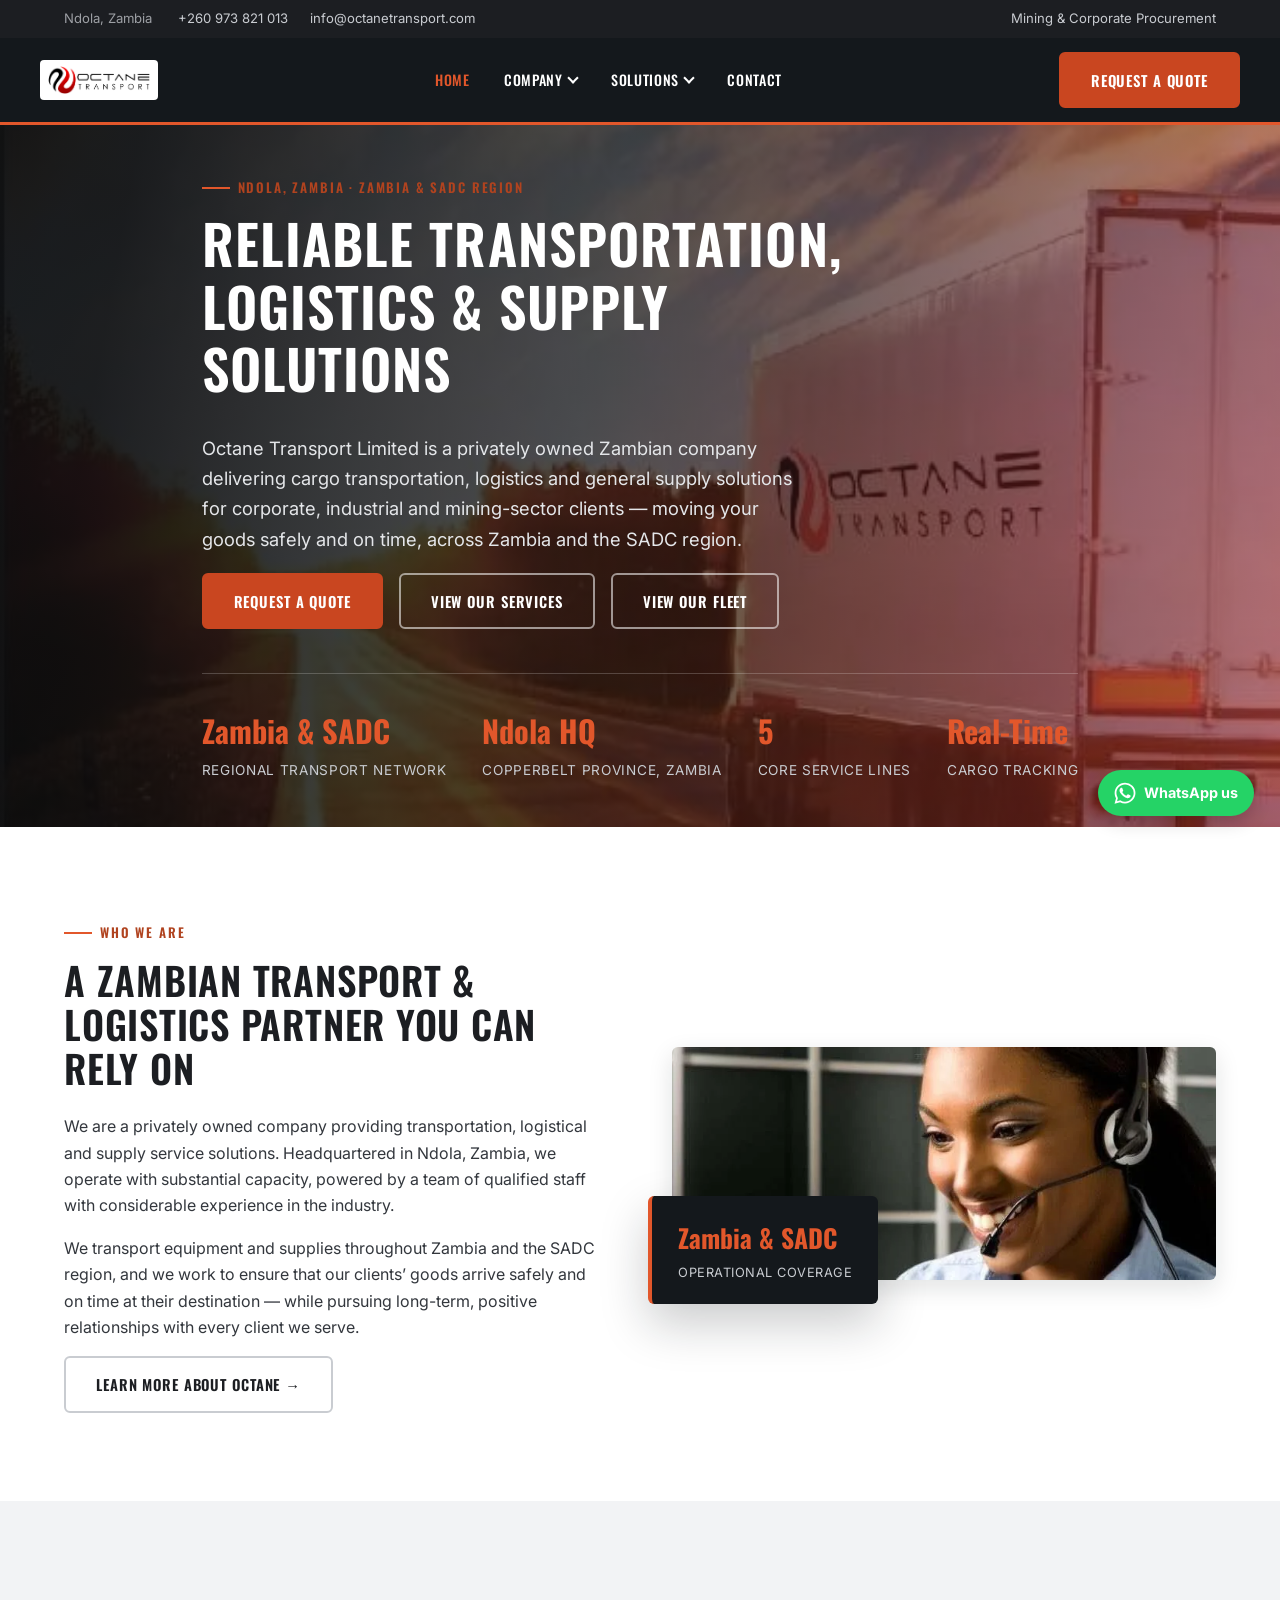
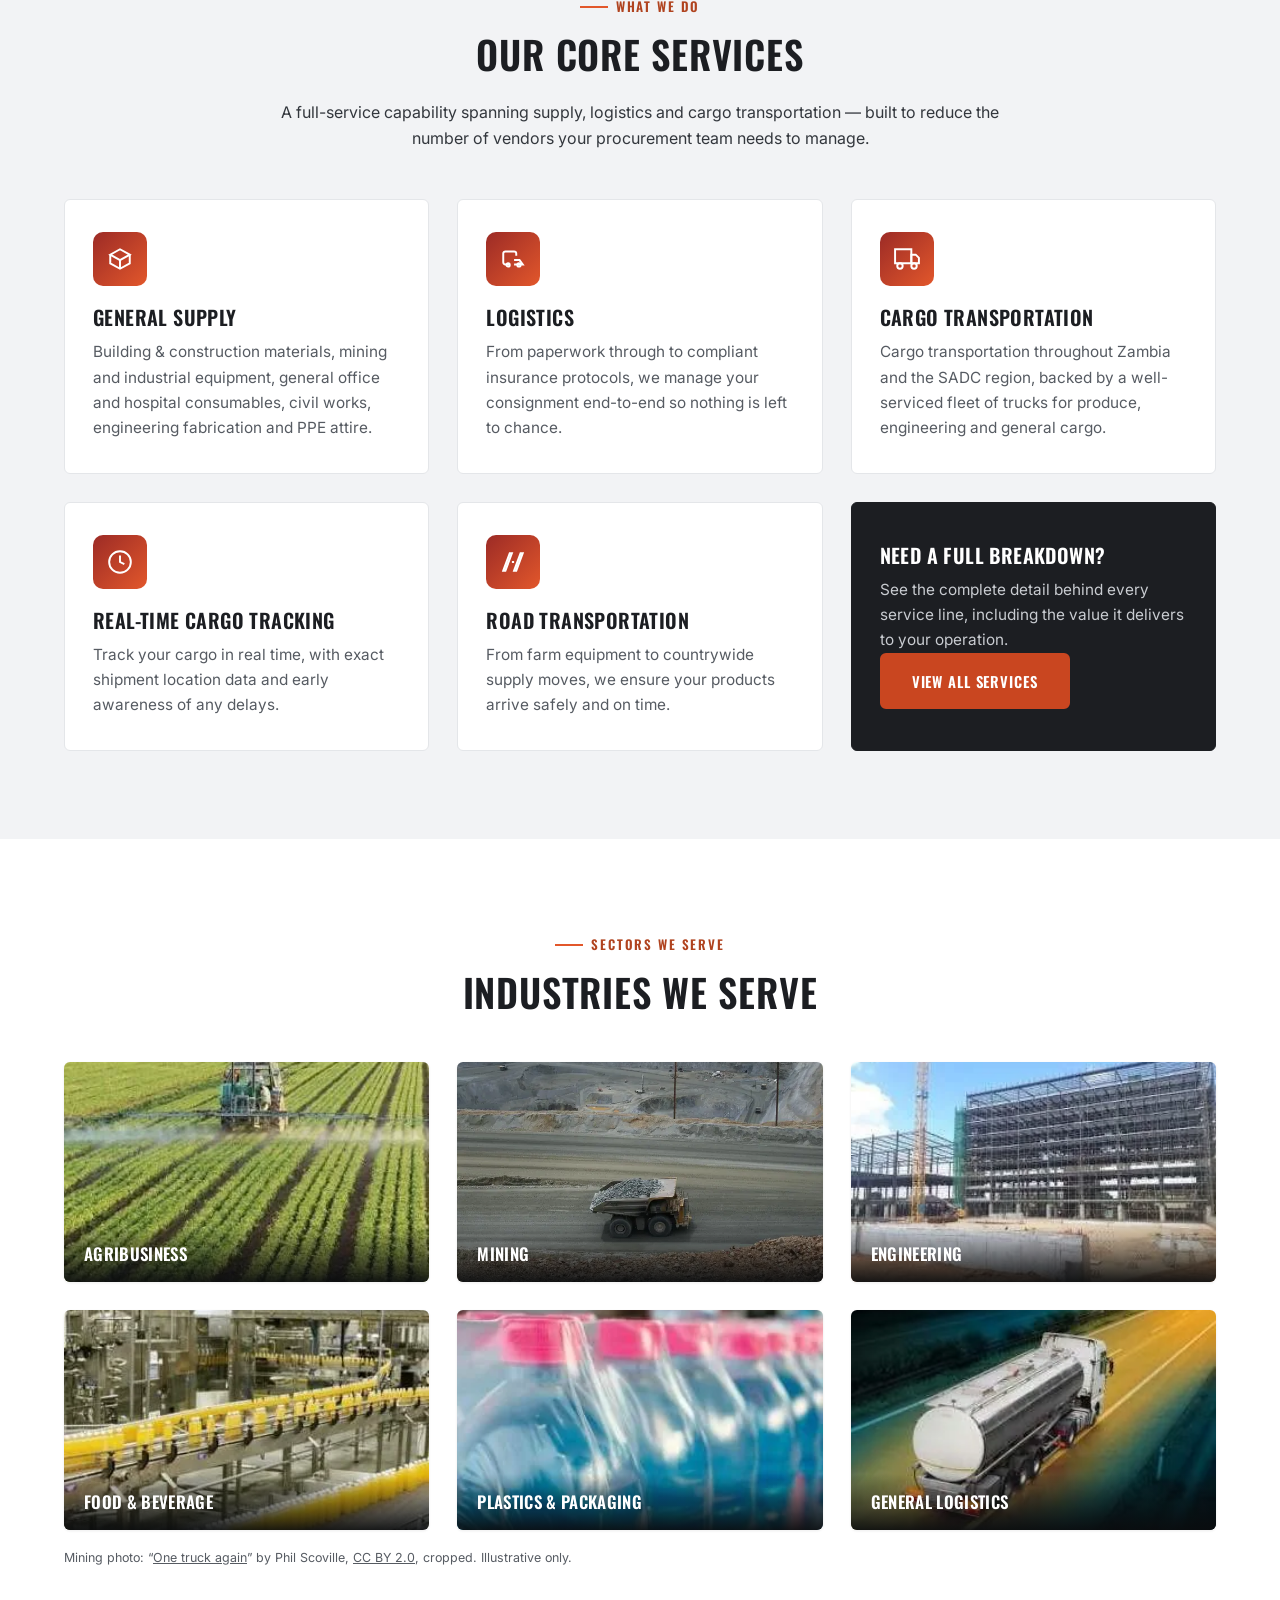
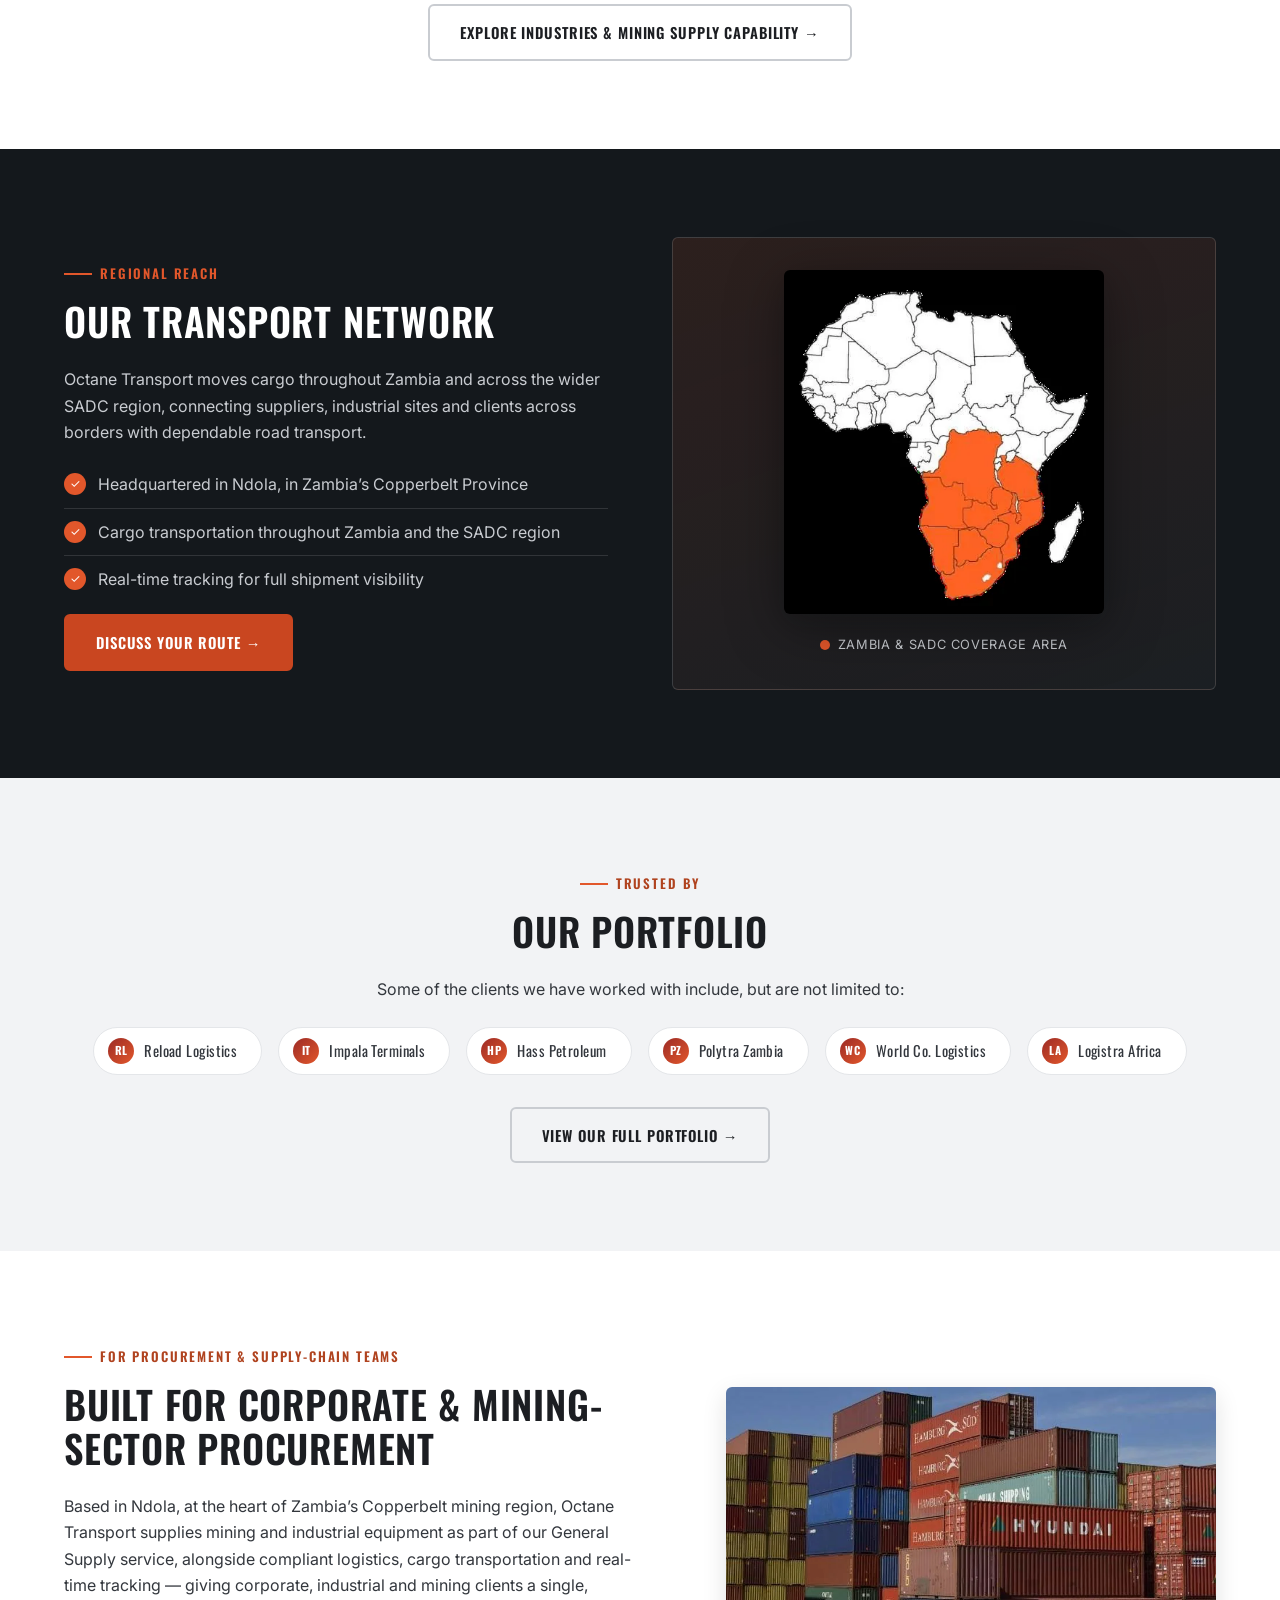
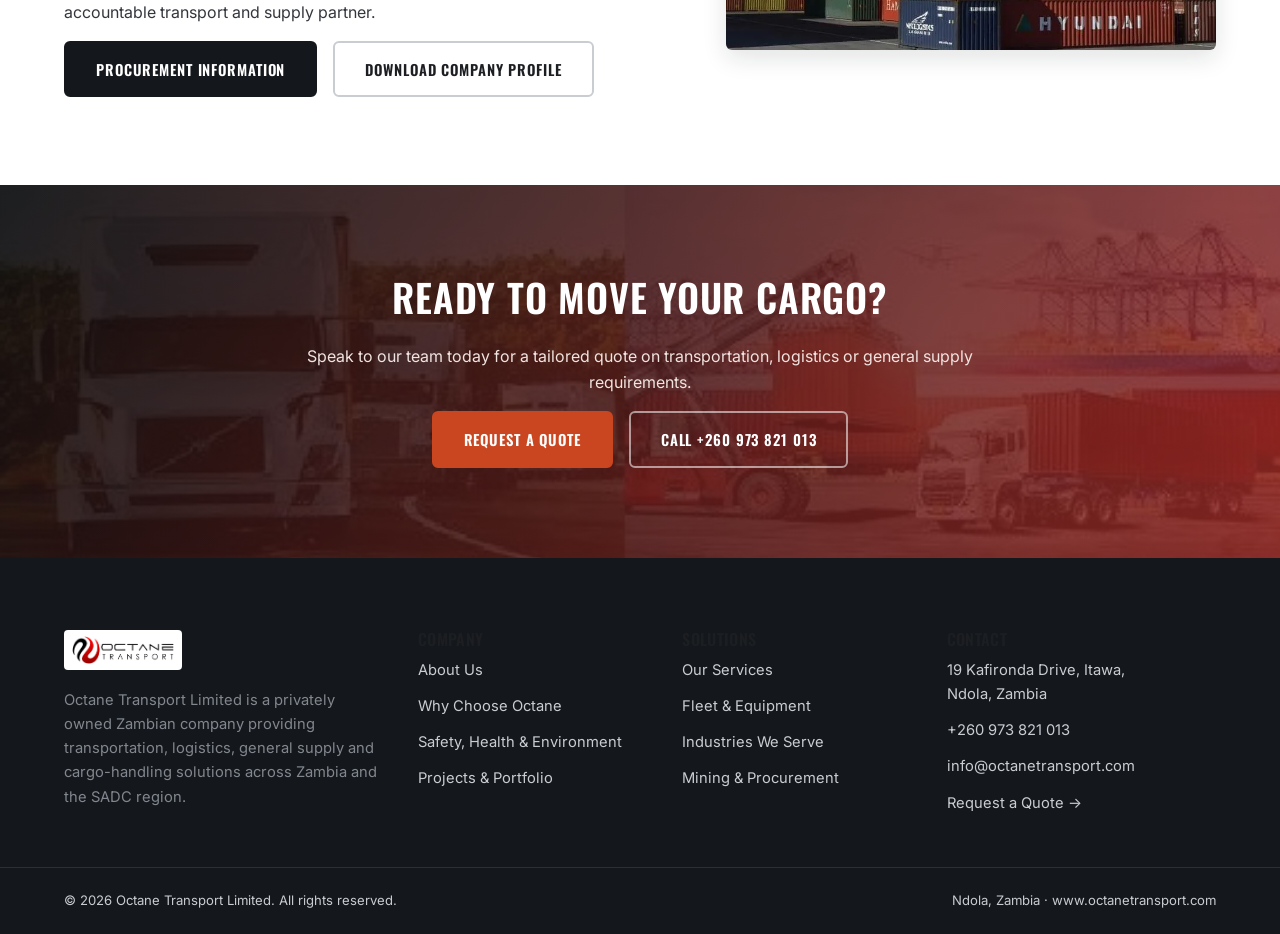
==== index.html @ 1d51f042 "Add chat widget and Cloudflare Worker for Octane chatbot Floating chat launcher (bottom-left) and pa" ====
<!doctype html>
<html lang="en">
<head>
<meta charset="UTF-8">
<meta name="viewport" content="width=device-width, initial-scale=1.0">
<title>Octane Transport Zambia | Transport, Logistics &amp; Supply Company</title>
<meta name="description" content="Octane Transport Limited is a privately owned transport, logistics and general supply company headquartered in Ndola, Zambia, serving corporate, industrial and mining-sector clients across Zambia and the SADC region.">
<link rel="canonical" href="https://www.octanetransport.com/">
<script>if(/\.html$/.test(location.pathname))history.replaceState(null,'',location.pathname.replace(/(index)?\.html$/,'')+location.search+location.hash);</script>
<link rel="preload" as="image" href="assets/img/hero-truck-sunset.webp">
<meta property="og:title" content="Octane Transport Zambia | Transport, Logistics &amp; Supply Company">
<meta property="og:description" content="Privately owned Zambian transport, logistics and general supply company headquartered in Ndola, serving corporate, industrial and mining-sector clients across Zambia and the SADC region.">
<meta property="og:image" content="https://www.octanetransport.com/assets/img/hero-truck-sunset.webp">
<meta property="og:url" content="https://www.octanetransport.com/">
<meta property="og:type" content="website">
<meta name="twitter:card" content="summary_large_image">
<meta name="twitter:title" content="Octane Transport Zambia | Transport, Logistics &amp; Supply Company">
<meta name="twitter:description" content="Privately owned Zambian transport, logistics and general supply company headquartered in Ndola, serving corporate, industrial and mining-sector clients across Zambia and the SADC region.">
<meta name="twitter:image" content="https://www.octanetransport.com/assets/img/hero-truck-sunset.webp">
<link rel="icon" type="image/png" href="assets/img/logo.png">
<link rel="apple-touch-icon" href="assets/img/logo.png">
<meta name="theme-color" content="#14181c">
<link rel="preconnect" href="https://fonts.googleapis.com">
<link rel="preconnect" href="https://fonts.gstatic.com" crossorigin>
<link href="https://fonts.googleapis.com/css2?family=Oswald:wght@500;600;700&family=Inter:wght@400;500;600;700&display=swap" rel="stylesheet">
<link rel="stylesheet" href="assets/css/style.css">
<script type="application/ld+json">
{
  "@context": "https://schema.org",
  "@type": "LocalBusiness",
  "@id": "https://www.octanetransport.com/#business",
  "name": "Octane Transport Limited",
  "legalName": "Octane Transport Limited",
  "alternateName": [
    "Octane Transport",
    "Octane Transport Zambia"
  ],
  "url": "https://www.octanetransport.com/",
  "logo": "https://www.octanetransport.com/assets/img/logo.png",
  "image": "https://www.octanetransport.com/assets/img/logo.png",
  "email": "info@octanetransport.com",
  "telephone": "+260973821013",
  "address": {
    "@type": "PostalAddress",
    "streetAddress": "19 Kafironda Drive, Itawa",
    "addressLocality": "Ndola",
    "addressRegion": "Copperbelt Province",
    "addressCountry": "ZM"
  },
  "geo": {
    "@type": "GeoCoordinates",
    "latitude": -12.982864,
    "longitude": 28.661271
  },
  "areaServed": ["Zambia", "SADC region"],
  "description": "Privately owned Zambian company providing transportation, logistics, cargo handling and general supply solutions across Zambia and the SADC region."
}
</script>
</head>
<body>
<a href="#main-content" class="skip-link">Skip to main content</a>

<header class="site-header">
  <div class="topbar">
    <div class="container">
      <div class="topbar-links">
        <span>Ndola, Zambia</span>
        <a href="tel:+260973821013">+260 973 821 013</a>
        <a href="mailto:info@octanetransport.com">info@octanetransport.com</a>
      </div>
      <div class="topbar-links">
        <a href="/procurement">Mining &amp; Corporate Procurement</a>
      </div>
    </div>
  </div>
  <div class="container navbar">
    <a href="/" class="brand"><img src="assets/img/logo.png" alt="Octane Transport Limited logo" width="900" height="246"></a>
    <nav>
      <ul class="nav-main">
        <li><a href="/">Home</a></li>
        <li>
          <button type="button" aria-expanded="false">Company <span class="caret"></span></button>
          <div class="dropdown">
            <a href="/about">About Us</a>
            <a href="/why-choose-us">Why Choose Octane</a>
            <a href="/hse">Safety, Health &amp; Environment</a>
            <a href="/projects">Projects &amp; Portfolio</a>
          </div>
        </li>
        <li>
          <button type="button" aria-expanded="false">Solutions <span class="caret"></span></button>
          <div class="dropdown">
            <a href="/services">Our Services</a>
            <a href="/fleet">Fleet &amp; Equipment</a>
            <a href="/industries">Industries We Serve</a>
            <a href="/procurement">Mining &amp; Corporate Procurement</a>
          </div>
        </li>
        <li><a href="/contact">Contact</a></li>
        <li class="nav-cta-mobile"><a href="/contact" class="btn btn-primary btn-block">Request a Quote</a></li>
      </ul>
    </nav>
    <div class="nav-cta">
      <a href="/contact" class="btn btn-primary">Request a Quote</a>
      <button class="nav-toggle" aria-label="Toggle menu" aria-expanded="false"><span></span><span></span><span></span></button>
    </div>
  </div>
</header>
<div class="nav-overlay"></div>

<main id="main-content">

  <section class="hero" style="background-image:url('assets/img/hero-truck-sunset.webp')">
    <div class="container">
      <div class="hero-content">
        <div class="eyebrow">Ndola, Zambia &middot; Zambia &amp; SADC Region</div>
        <h1>Reliable Transportation, Logistics &amp; Supply Solutions</h1>
        <p class="lead">Octane Transport Limited is a privately owned Zambian company delivering cargo transportation, logistics and general supply solutions for corporate, industrial and mining-sector clients &mdash; moving your goods safely and on time, across Zambia and the SADC region.</p>
        <div class="btn-row">
          <a href="/contact" class="btn btn-primary">Request a Quote</a>
          <a href="/services" class="btn btn-outline">View Our Services</a>
          <a href="/fleet" class="btn btn-outline">View Our Fleet</a>
        </div>
      </div>
      <div class="hero-stats">
        <div class="stat"><b>Zambia &amp; SADC</b><span>Regional Transport Network</span></div>
        <div class="stat"><b>Ndola HQ</b><span>Copperbelt Province, Zambia</span></div>
        <div class="stat"><b>5</b><span>Core Service Lines</span></div>
        <div class="stat"><b>Real-Time</b><span>Cargo Tracking</span></div>
      </div>
    </div>
  </section>

  <section class="section">
    <div class="container split">
      <div>
        <div class="eyebrow">Who We Are</div>
        <h2>A Zambian Transport &amp; Logistics Partner You Can Rely On</h2>
        <p>We are a privately owned company providing transportation, logistical and supply service solutions. Headquartered in Ndola, Zambia, we operate with substantial capacity, powered by a team of qualified staff with considerable experience in the industry.</p>
        <p>We transport equipment and supplies throughout Zambia and the SADC region, and we work to ensure that our clients&rsquo; goods arrive safely and on time at their destination &mdash; while pursuing long-term, positive relationships with every client we serve.</p>
        <a href="/about" class="btn btn-ghost">Learn More About Octane &rarr;</a>
      </div>
      <div class="split-media">
        <img src="assets/img/customer-service-wide.webp" alt="Octane Transport client service representative" width="700" height="300" loading="lazy">
        <div class="badge-float"><b>Zambia &amp; SADC</b><span>Operational Coverage</span></div>
      </div>
    </div>
  </section>

  <section class="section section-alt">
    <div class="container">
      <div class="section-head center">
        <div class="eyebrow">What We Do</div>
        <h2>Our Core Services</h2>
        <p>A full-service capability spanning supply, logistics and cargo transportation &mdash; built to reduce the number of vendors your procurement team needs to manage.</p>
      </div>
      <div class="grid grid-3">
        <div class="card">
          <div class="icon"><svg viewBox="0 0 24 24"><path d="M21 8l-9-5-9 5 9 5 9-5z"/><path d="M3 8v8l9 5 9-5V8"/><path d="M12 13v8"/></svg></div>
          <h3>General Supply</h3>
          <p>Building &amp; construction materials, mining and industrial equipment, general office and hospital consumables, civil works, engineering fabrication and PPE attire.</p>
        </div>
        <div class="card">
          <div class="icon"><svg viewBox="0 0 24 24"><path d="M9 17H5a2 2 0 01-2-2V7a2 2 0 012-2h8a2 2 0 012 2v2"/><path d="M13 17h8l-3-4h-5"/><circle cx="7.5" cy="17.5" r="1.5"/><circle cx="17.5" cy="17.5" r="1.5"/></svg></div>
          <h3>Logistics</h3>
          <p>From paperwork through to compliant insurance protocols, we manage your consignment end-to-end so nothing is left to chance.</p>
        </div>
        <div class="card">
          <div class="icon"><svg viewBox="0 0 24 24"><path d="M1 3h15v13H1z"/><path d="M16 8h4l3 3v5h-7V8z"/><circle cx="5.5" cy="18.5" r="2.5"/><circle cx="18.5" cy="18.5" r="2.5"/></svg></div>
          <h3>Cargo Transportation</h3>
          <p>Cargo transportation throughout Zambia and the SADC region, backed by a well-serviced fleet of trucks for produce, engineering and general cargo.</p>
        </div>
        <div class="card">
          <div class="icon"><svg viewBox="0 0 24 24"><circle cx="12" cy="12" r="10"/><path d="M12 6v6l4 2"/></svg></div>
          <h3>Real-Time Cargo Tracking</h3>
          <p>Track your cargo in real time, with exact shipment location data and early awareness of any delays.</p>
        </div>
        <div class="card">
          <div class="icon"><svg viewBox="0 0 24 24"><path d="M3 20l6-16h2l-6 16H3z"/><path d="M13 20l6-16h2l-6 16h-2z"/><path d="M11 12h2"/></svg></div>
          <h3>Road Transportation</h3>
          <p>From farm equipment to countrywide supply moves, we ensure your products arrive safely and on time.</p>
        </div>
        <div class="card" style="display:flex;flex-direction:column;justify-content:center;background:var(--ink);border-color:var(--ink);">
          <h3 style="color:#fff;">Need a Full Breakdown?</h3>
          <p style="color:var(--gray-300);">See the complete detail behind every service line, including the value it delivers to your operation.</p>
          <a href="/services" class="btn btn-primary" style="align-self:flex-start;">View All Services</a>
        </div>
      </div>
    </div>
  </section>

  <section class="section">
    <div class="container">
      <div class="section-head center">
        <div class="eyebrow">Sectors We Serve</div>
        <h2>Industries We Serve</h2>
      </div>
      <div class="grid grid-3">
        <div class="img-card"><img src="assets/img/industry-agribusiness.webp" alt="Agribusiness" width="326" height="233" loading="lazy"><div class="cap"><h3>Agribusiness</h3></div></div>
        <div class="img-card"><img src="assets/img/industry-mining.webp" alt="Open-pit mine with mining equipment and a haul truck" width="652" height="466" loading="lazy"><div class="cap"><h3>Mining</h3></div></div>
        <div class="img-card"><img src="assets/img/industry-engineering.webp" alt="Engineering" width="311" height="233" loading="lazy"><div class="cap"><h3>Engineering</h3></div></div>
        <div class="img-card"><img src="assets/img/industry-food-beverage.webp" alt="Food &amp; Beverage" width="327" height="233" loading="lazy"><div class="cap"><h3>Food &amp; Beverage</h3></div></div>
        <div class="img-card"><img src="assets/img/industry-plastics.webp" alt="Plastics &amp; Packaging" width="320" height="233" loading="lazy"><div class="cap"><h3>Plastics &amp; Packaging</h3></div></div>
        <div class="img-card"><img src="assets/img/industry-logistics.webp" alt="General Logistics" width="319" height="237" loading="lazy"><div class="cap"><h3>General Logistics</h3></div></div>
      </div>
      <p class="photo-credit">Mining photo: &ldquo;<a href="https://www.flickr.com/photos/97803271@N00/3622997168" rel="noopener" target="_blank">One truck again</a>&rdquo; by Phil Scoville, <a href="https://creativecommons.org/licenses/by/2.0/" rel="noopener license" target="_blank">CC BY 2.0</a>, cropped. Illustrative only.</p>
      <div class="text-center" style="margin-top:36px;">
        <a href="/industries" class="btn btn-ghost">Explore Industries &amp; Mining Supply Capability &rarr;</a>
      </div>
    </div>
  </section>

  <section class="section section-dark">
    <div class="container split">
      <div>
        <div class="eyebrow">Regional Reach</div>
        <h2>Our Transport Network</h2>
        <p>Octane Transport moves cargo throughout Zambia and across the wider SADC region, connecting suppliers, industrial sites and clients across borders with dependable road transport.</p>
        <ul class="check-list">
          <li><span class="tick">&#10003;</span>Headquartered in Ndola, in Zambia&rsquo;s Copperbelt Province</li>
          <li><span class="tick">&#10003;</span>Cargo transportation throughout Zambia and the SADC region</li>
          <li><span class="tick">&#10003;</span>Real-time tracking for full shipment visibility</li>
        </ul>
        <a href="/contact" class="btn btn-primary" style="margin-top:12px;">Discuss Your Route &rarr;</a>
      </div>
      <div class="map-panel">
        <img src="assets/img/transport-network-map.webp" alt="Octane Transport network coverage across Zambia and the SADC region" width="441" height="475" loading="lazy">
        <div class="map-legend"><span class="dot"></span>Zambia &amp; SADC coverage area</div>
      </div>
    </div>
  </section>

  <section class="section section-alt">
    <div class="container text-center">
      <div class="eyebrow">Trusted By</div>
      <h2>Our Portfolio</h2>
      <p class="max-w">Some of the clients we have worked with include, but are not limited to:</p>
      <div class="client-strip" style="justify-content:center;margin-top:24px;">
        <span class="client-chip" data-mark="RL">Reload Logistics</span>
        <span class="client-chip" data-mark="IT">Impala Terminals</span>
        <span class="client-chip" data-mark="HP">Hass Petroleum</span>
        <span class="client-chip" data-mark="PZ">Polytra Zambia</span>
        <span class="client-chip" data-mark="WC">World Co. Logistics</span>
        <span class="client-chip" data-mark="LA">Logistra Africa</span>
      </div>
      <div style="margin-top:32px;">
        <a href="/projects" class="btn btn-ghost">View Our Full Portfolio &rarr;</a>
      </div>
    </div>
  </section>

  <section class="section">
    <div class="container">
      <div class="split" style="grid-template-columns:1.1fr .9fr;">
        <div>
          <div class="eyebrow">For Procurement &amp; Supply-Chain Teams</div>
          <h2>Built for Corporate &amp; Mining-Sector Procurement</h2>
          <p>Based in Ndola, at the heart of Zambia&rsquo;s Copperbelt mining region, Octane Transport supplies mining and industrial equipment as part of our General Supply service, alongside compliant logistics, cargo transportation and real-time tracking &mdash; giving corporate, industrial and mining clients a single, accountable transport and supply partner.</p>
          <div class="btn-row">
            <a href="/procurement" class="btn btn-dark">Procurement Information</a>
            <a href="company_profile_updated.pdf" class="btn btn-ghost" target="_blank" rel="noopener">Download Company Profile</a>
          </div>
        </div>
        <div>
          <img src="assets/img/port-containers.webp" alt="Cargo and container handling" style="border-radius:6px;box-shadow:var(--shadow-md);" width="841" height="452" loading="lazy">
        </div>
      </div>
    </div>
  </section>

  <section class="cta-banner" style="background-image:url('assets/img/ops-collage.webp')">
    <div class="container">
      <h2>Ready to Move Your Cargo?</h2>
      <p class="max-w" style="color:#f1e4e0;">Speak to our team today for a tailored quote on transportation, logistics or general supply requirements.</p>
      <div class="btn-row" style="justify-content:center;">
        <a href="/contact" class="btn btn-primary">Request a Quote</a>
        <a href="tel:+260973821013" class="btn btn-outline">Call +260 973 821 013</a>
      </div>
    </div>
  </section>

</main>

<footer class="site-footer">
  <div class="footer-top">
    <div class="container footer-grid">
      <div class="footer-brand">
        <img src="assets/img/logo.png" alt="Octane Transport Limited" width="900" height="246" loading="lazy">
        <p>Octane Transport Limited is a privately owned Zambian company providing transportation, logistics, general supply and cargo-handling solutions across Zambia and the SADC region.</p>
      </div>
      <div>
        <h4>Company</h4>
        <ul>
          <li><a href="/about">About Us</a></li>
          <li><a href="/why-choose-us">Why Choose Octane</a></li>
          <li><a href="/hse">Safety, Health &amp; Environment</a></li>
          <li><a href="/projects">Projects &amp; Portfolio</a></li>
        </ul>
      </div>
      <div>
        <h4>Solutions</h4>
        <ul>
          <li><a href="/services">Our Services</a></li>
          <li><a href="/fleet">Fleet &amp; Equipment</a></li>
          <li><a href="/industries">Industries We Serve</a></li>
          <li><a href="/procurement">Mining &amp; Procurement</a></li>
        </ul>
      </div>
      <div>
        <h4>Contact</h4>
        <ul>
          <li>19 Kafironda Drive, Itawa,<br>Ndola, Zambia</li>
          <li><a href="tel:+260973821013">+260 973 821 013</a></li>
          <li><a href="mailto:info@octanetransport.com">info@octanetransport.com</a></li>
          <li><a href="/contact">Request a Quote &rarr;</a></li>
        </ul>
      </div>
    </div>
  </div>
  <div class="footer-bottom">
    <div class="container">
      <span>&copy; <span id="year"></span> Octane Transport Limited. All rights reserved.</span>
      <span>Ndola, Zambia &middot; www.octanetransport.com</span>
    </div>
  </div>
</footer>
<button class="back-to-top" aria-label="Back to top">&uarr;</button>
<script src="assets/js/main.js"></script>
<script src="assets/js/chat-widget.js" defer></script>
</body>
</html>
---- assets/css/style.css ----
/* ===== Octane Transport Limited — Design System ===== */

:root{
  --dark:#14181c;
  --dark-2:#1d2229;
  --dark-3:#262c34;
  --red:#9c2b26;
  --red-dark:#7a201c;
  --orange:#e2572b;
  --orange-dark:#c94620;
  --orange-darker:#a53a1a;
  --orange-text:#b0431f;
  --ink:#1c1e22;
  --gray-800:#33373d;
  --gray-600:#565b62;
  --gray-500:#82878f;
  --gray-300:#c9ccd1;
  --gray-200:#e4e6e9;
  --gray-100:#f2f3f5;
  --off-white:#f8f8f7;
  --white:#ffffff;
  --radius:6px;
  --shadow-sm:0 1px 3px rgba(20,24,28,.08);
  --shadow-md:0 8px 24px rgba(20,24,28,.12);
  --shadow-lg:0 20px 48px rgba(20,24,28,.22);
  --container:1200px;
  --font-head:'Oswald', 'Arial Narrow', sans-serif;
  --font-body:'Inter', -apple-system, BlinkMacSystemFont, 'Segoe UI', Roboto, sans-serif;
}

*,*::before,*::after{box-sizing:border-box;}
html{scroll-behavior:smooth;}
a:focus-visible,button:focus-visible,input:focus-visible,select:focus-visible,textarea:focus-visible{
  outline:3px solid var(--orange);outline-offset:2px;
}
.site-header a:focus-visible,.site-header button:focus-visible{outline-offset:-3px;}

.skip-link{
  position:absolute;left:-9999px;top:0;z-index:2000;
  background:var(--orange);color:#fff;padding:12px 20px;
  font-family:var(--font-head);text-transform:uppercase;letter-spacing:.05em;font-size:.85rem;
  border-radius:0 0 var(--radius) 0;
}
.skip-link:focus{left:0;}
body{
  margin:0;
  font-family:var(--font-body);
  color:var(--gray-800);
  background:var(--white);
  line-height:1.65;
  font-size:16px;
  -webkit-font-smoothing:antialiased;
}
img{max-width:100%;height:auto;display:block;}
a{color:inherit;text-decoration:none;}
ul{list-style:none;margin:0;padding:0;}
h1,h2,h3,h4{
  font-family:var(--font-head);
  color:var(--ink);
  text-transform:uppercase;
  letter-spacing:.02em;
  line-height:1.15;
  margin:0 0 .6em;
  font-weight:600;
}
h1{font-size:clamp(2rem,5vw,3.4rem);}
h2{font-size:clamp(1.6rem,3.6vw,2.4rem);}
h3{font-size:1.25rem;}
p{margin:0 0 1em;}
.container{max-width:var(--container);margin:0 auto;padding:0 24px;}
.section{padding:88px 0;}
.section-sm{padding:56px 0;}
.section-alt{background:var(--gray-100);}
.section-dark{background:var(--dark);color:var(--gray-300);}
.section-dark h2,.section-dark h3{color:var(--white);}
.section-dark .eyebrow{color:var(--orange);}
.text-center{text-align:center;}
.max-w{max-width:720px;margin-left:auto;margin-right:auto;}

.eyebrow{
  display:inline-flex;align-items:center;gap:8px;
  font-family:var(--font-head);
  color:var(--orange-text);
  text-transform:uppercase;
  letter-spacing:.14em;
  font-size:.82rem;
  font-weight:600;
  margin-bottom:14px;
}
.eyebrow::before{content:"";width:28px;height:2px;background:var(--orange);display:inline-block;}

.section-head{max-width:760px;margin:0 0 48px;}
.section-head.center{margin-left:auto;margin-right:auto;text-align:center;}

/* Buttons */
.btn{
  display:inline-flex;align-items:center;justify-content:center;gap:8px;
  padding:14px 30px;
  border-radius:var(--radius);
  font-family:var(--font-head);
  text-transform:uppercase;
  letter-spacing:.06em;
  font-size:.92rem;
  font-weight:600;
  border:2px solid transparent;
  cursor:pointer;
  transition:all .2s ease;
  white-space:nowrap;
}
.btn-primary{background:var(--orange-dark);border-color:var(--orange-dark);color:var(--white);}
.btn-primary:hover{background:var(--orange-darker);border-color:var(--orange-darker);}
.btn-outline{background:transparent;border-color:rgba(255,255,255,.55);color:var(--white);}
.btn-outline:hover{background:rgba(255,255,255,.12);border-color:var(--white);}
.btn-dark{background:var(--dark);border-color:var(--dark);color:var(--white);}
.btn-dark:hover{background:var(--ink);}
.btn-ghost{background:transparent;border-color:var(--gray-300);color:var(--ink);}
.btn-ghost:hover{border-color:var(--orange);color:var(--orange);}
.btn-block{width:100%;}
.btn-row{display:flex;flex-wrap:wrap;gap:16px;}

@media(max-width:640px){
  .btn{
    white-space:normal;
    max-width:100%;
  }
}

/* ===== Header ===== */
.site-header{
  position:sticky;top:0;z-index:1000;
  background:var(--dark);
  border-bottom:3px solid var(--orange);
}
.topbar{
  background:var(--ink);
  color:var(--gray-300);
  font-size:.82rem;
}
.topbar .container{
  display:flex;justify-content:space-between;align-items:center;
  padding-top:8px;padding-bottom:8px;
  gap:16px;flex-wrap:wrap;
}
.topbar a{color:var(--gray-300);}
.topbar a:hover{color:var(--orange);}
.topbar-links{display:flex;gap:22px;flex-wrap:wrap;}
.topbar-links span{opacity:.75;margin-right:4px;}

.navbar{
  display:flex;align-items:center;justify-content:space-between;
  padding:14px 0;
}
.brand{display:flex;align-items:center;gap:10px;}
.brand img{height:40px;width:auto;background:#fff;padding:6px 8px;border-radius:4px;}
.nav-main{display:flex;align-items:center;gap:2px;}
.nav-main>li{position:relative;}
.nav-main>li>a,.nav-main>li>button{
  display:flex;align-items:center;gap:6px;
  color:var(--white);
  font-family:var(--font-head);
  text-transform:uppercase;
  font-size:.88rem;
  letter-spacing:.05em;
  padding:12px 16px;
  background:none;border:none;cursor:pointer;
  font-weight:500;
}
.nav-main>li>a:hover,.nav-main>li>button:hover,.nav-main>li.active>a{color:var(--orange);}
.caret{width:8px;height:8px;border-right:2px solid currentColor;border-bottom:2px solid currentColor;transform:rotate(45deg);margin-top:-3px;}
.dropdown{
  position:absolute;top:100%;left:0;
  background:var(--white);
  min-width:250px;
  box-shadow:var(--shadow-lg);
  border-radius:0 0 var(--radius) var(--radius);
  border-top:3px solid var(--orange);
  opacity:0;visibility:hidden;transform:translateY(6px);
  transition:all .15s ease;
  padding:8px 0;
}
.nav-main>li:hover>.dropdown,.nav-main>li.open>.dropdown,.nav-main>li:focus-within>.dropdown{opacity:1;visibility:visible;transform:translateY(0);}
.dropdown a{
  display:block;padding:11px 20px;color:var(--ink);font-size:.94rem;
  border-left:3px solid transparent;
}
.dropdown a:hover{background:var(--gray-100);border-left-color:var(--orange);color:var(--orange-dark);}
.nav-cta{display:flex;align-items:center;gap:14px;}
.nav-toggle{display:none;background:none;border:none;cursor:pointer;padding:8px;}
.nav-toggle span{display:block;width:26px;height:2px;background:#fff;margin:6px 0;transition:.2s;}
.nav-cta-mobile{display:none;}

@media(max-width:980px){
  .topbar-links span:first-child{display:none;}
  .nav-cta .btn{display:none;}
  .nav-toggle{display:block;}
  .nav-main{
    position:fixed;top:0;right:-100%;height:100vh;width:min(340px,86vw);
    background:var(--ink);flex-direction:column;align-items:stretch;
    padding:90px 0 30px;gap:0;overflow-y:auto;
    transition:right .28s ease;
    box-shadow:var(--shadow-lg);
  }
  .nav-main.open{right:0;}
  .nav-main>li{width:100%;}
  .nav-main>li>a,.nav-main>li>button{width:100%;padding:16px 28px;justify-content:space-between;border-bottom:1px solid rgba(255,255,255,.08);}
  .dropdown{
    position:static;box-shadow:none;border-top:none;background:var(--dark-2);
    opacity:1;visibility:visible;transform:none;display:none;padding:0;border-radius:0;
  }
  .nav-main>li.open .dropdown{display:block;}
  .dropdown a{color:var(--gray-300);padding:14px 40px;}
  .dropdown a:hover{background:var(--dark-3);color:var(--orange);}
  .nav-overlay{
    position:fixed;inset:0;background:rgba(10,12,14,.6);
    opacity:0;visibility:hidden;transition:.2s;z-index:998;
  }
  .nav-overlay.open{opacity:1;visibility:visible;}
  .nav-cta-mobile{display:block;padding:20px 28px 0;}
}

/* ===== Hero ===== */
.hero{
  position:relative;color:var(--white);
  display:flex;align-items:center;
  min-height:78vh;
  background-size:cover;background-position:center;
  overflow:hidden;
}
.hero::before{
  content:"";position:absolute;inset:0;
  background:linear-gradient(100deg,rgba(10,12,14,.92) 10%,rgba(10,12,14,.72) 45%,rgba(156,43,38,.55) 100%);
}
.hero .container{position:relative;z-index:2;}
.hero h1,.hero h2{color:var(--white);}
.hero-content{max-width:720px;}
.hero p.lead{font-size:1.15rem;color:var(--gray-200);max-width:600px;}
.hero-stats{display:flex;gap:36px;flex-wrap:wrap;margin-top:44px;padding-top:32px;border-top:1px solid rgba(255,255,255,.2);}
.hero-stats .stat b{display:block;font-family:var(--font-head);font-size:1.9rem;color:var(--orange);}
.hero-stats .stat span{font-size:.85rem;color:var(--gray-300);text-transform:uppercase;letter-spacing:.05em;}

.page-hero{
  position:relative;color:var(--white);
  padding:150px 0 70px;
  background-size:cover;background-position:center;
}
.page-hero::before{content:"";position:absolute;inset:0;background:linear-gradient(120deg,rgba(10,12,14,.93),rgba(20,24,28,.8));}
.page-hero .container{position:relative;z-index:2;}
.page-hero h1,.page-hero h2{color:var(--white);}
.breadcrumb{font-size:.85rem;color:var(--gray-300);text-transform:uppercase;letter-spacing:.06em;margin-bottom:16px;}
.breadcrumb a:hover{color:var(--orange);}
.page-hero p.lead{max-width:640px;color:var(--gray-200);font-size:1.05rem;}

/* ===== Cards / Grids ===== */
.grid{display:grid;gap:28px;}
.grid-2{grid-template-columns:repeat(2,1fr);}
.grid-3{grid-template-columns:repeat(3,1fr);}
.grid-4{grid-template-columns:repeat(4,1fr);}
.grid-5{grid-template-columns:repeat(5,1fr);}
@media(max-width:980px){.grid-3,.grid-4,.grid-5{grid-template-columns:repeat(2,1fr);}}
@media(max-width:640px){.grid-2,.grid-3,.grid-4,.grid-5{grid-template-columns:1fr;}}

.card{
  background:var(--white);
  border:1px solid var(--gray-200);
  border-radius:var(--radius);
  padding:32px 28px;
  transition:transform .2s ease, box-shadow .2s ease, border-color .2s ease;
}
.card:hover{transform:translateY(-4px);box-shadow:var(--shadow-md);border-color:transparent;}
.card .icon{
  width:54px;height:54px;border-radius:10px;
  background:linear-gradient(135deg,var(--red),var(--orange));
  display:flex;align-items:center;justify-content:center;
  margin-bottom:20px;color:#fff;flex-shrink:0;
}
.card .icon svg{width:26px;height:26px;stroke:#fff;fill:none;stroke-width:1.8;}
.card h3{margin-bottom:10px;}
.card h2{margin-bottom:10px;font-size:1.25rem;}
.card p{color:var(--gray-600);margin-bottom:0;font-size:.96rem;}
.card .num{
  font-family:var(--font-head);font-size:2.2rem;color:var(--gray-200);
  -webkit-text-stroke:1.5px var(--orange);color:transparent;
  display:block;margin-bottom:6px;
}

.img-card{border-radius:var(--radius);overflow:hidden;position:relative;box-shadow:var(--shadow-sm);}
.img-card img{width:100%;height:220px;object-fit:cover;transition:transform .35s ease;}
.img-card:hover img{transform:scale(1.06);}
.img-card .cap{
  position:absolute;left:0;right:0;bottom:0;padding:18px 20px;
  background:linear-gradient(0deg,rgba(10,12,14,.92),transparent);
  color:#fff;
}
.img-card .cap h3{color:#fff;margin:0;font-size:1.05rem;}
.photo-credit{margin:18px 0 0;font-size:.78rem;color:var(--gray-600);}
.photo-credit a{color:inherit;text-decoration:underline;}

/* Feature list w/ check */
.check-list li{
  display:flex;gap:12px;align-items:flex-start;
  padding:10px 0;
  border-bottom:1px solid var(--gray-200);
}
.check-list li:last-child{border-bottom:none;}
.check-list .tick{
  flex-shrink:0;width:22px;height:22px;border-radius:50%;
  background:var(--orange);color:#fff;
  display:flex;align-items:center;justify-content:center;
  font-size:.75rem;margin-top:2px;
}
.section-dark .check-list li{border-bottom-color:rgba(255,255,255,.12);}

/* Two column split */
.split{display:grid;grid-template-columns:1fr 1fr;gap:64px;align-items:center;}
@media(max-width:900px){.split{grid-template-columns:1fr;gap:40px;}}
.split img{border-radius:var(--radius);box-shadow:var(--shadow-md);}
.split > *{min-width:0;}
.split-media{position:relative;}

/* fleet photo gallery */
.fleet-gallery{max-width:900px;margin:72px auto 0;}
.fleet-gallery h3{margin:0 0 24px;}
.fleet-grid{display:grid;grid-template-columns:1fr 1fr;gap:24px;}
.fleet-item{margin:0;}
.fleet-item img{width:100%;height:auto;border-radius:var(--radius);box-shadow:var(--shadow-sm);}
.fleet-item figcaption{margin-top:10px;font-size:.9rem;color:var(--gray-600);}
.fleet-item--wide{grid-column:1 / -1;}
.fleet-item--center{grid-column:1 / -1;justify-self:center;width:calc(50% - 12px);}
@media(max-width:640px){
  .fleet-gallery{margin-top:48px;}
  .fleet-grid{grid-template-columns:1fr;gap:28px;}
  .fleet-item--center{width:100%;}
}
.badge-float{
  position:absolute;bottom:-24px;left:-24px;
  background:var(--dark);color:#fff;padding:20px 26px;border-radius:var(--radius);
  box-shadow:var(--shadow-lg);border-left:4px solid var(--orange);
}
.badge-float b{display:block;font-family:var(--font-head);font-size:1.6rem;color:var(--orange);}
.badge-float span{font-size:.8rem;color:var(--gray-300);text-transform:uppercase;letter-spacing:.04em;}
@media(max-width:640px){.badge-float{left:0;bottom:-18px;padding:14px 18px;}}

.map-panel{
  background:linear-gradient(160deg,rgba(226,87,43,.12),rgba(255,255,255,.03));
  border:1px solid rgba(255,255,255,.14);
  border-radius:var(--radius);
  padding:32px;text-align:center;
}
.map-panel img{max-width:320px;margin:0 auto;filter:drop-shadow(0 12px 28px rgba(0,0,0,.35));}
.map-legend{
  display:inline-flex;align-items:center;gap:8px;margin-top:20px;
  font-size:.8rem;letter-spacing:.05em;text-transform:uppercase;color:var(--gray-300);
}
.map-legend .dot{width:10px;height:10px;border-radius:50%;background:var(--orange);flex-shrink:0;}

/* Stat strip */
.stat-strip{background:var(--ink);color:#fff;padding:52px 0;}
.stat-strip .grid{text-align:center;}
.stat-strip .stat b{display:block;font-family:var(--font-head);font-size:2.4rem;color:var(--orange);margin-bottom:6px;}
.stat-strip .stat span{font-size:.85rem;text-transform:uppercase;letter-spacing:.06em;color:var(--gray-300);}

/* Banner CTA */
.cta-banner{
  position:relative;color:#fff;padding:90px 0;text-align:center;
  background-size:cover;background-position:center;
}
.cta-banner::before{content:"";position:absolute;inset:0;background:linear-gradient(120deg,rgba(10,12,14,.92),rgba(156,43,38,.82));}
.cta-banner .container{position:relative;z-index:2;}
.cta-banner h2{color:#fff;}

/* Timeline / process */
.process-grid{display:grid;grid-template-columns:repeat(4,1fr);gap:24px;counter-reset:step;}
@media(max-width:900px){.process-grid{grid-template-columns:repeat(2,1fr);}}
@media(max-width:560px){.process-grid{grid-template-columns:1fr;}}
.process-step{position:relative;padding:28px 22px;background:#fff;border:1px solid var(--gray-200);border-radius:var(--radius);}
.process-step::before{
  counter-increment:step;content:counter(step,decimal-leading-zero);
  font-family:var(--font-head);font-size:2.4rem;color:var(--gray-200);
  -webkit-text-stroke:1px var(--orange);
  display:block;margin-bottom:14px;
}

/* Tables */
.doc-table{width:100%;border-collapse:collapse;margin-top:8px;}
.doc-table th,.doc-table td{text-align:left;padding:14px 16px;border-bottom:1px solid var(--gray-200);font-size:.95rem;}
.doc-table th{font-family:var(--font-head);text-transform:uppercase;font-size:.78rem;letter-spacing:.05em;color:var(--gray-600);}

/* Notice / placeholder callouts */
.notice{
  background:#fff7ed;border:1px solid #fbd8b5;border-left:4px solid var(--orange);
  border-radius:var(--radius);padding:18px 22px;font-size:.92rem;color:var(--gray-800);
}
.notice b{color:var(--orange-dark);}
.notice-dark{background:rgba(226,87,43,.1);border-color:rgba(226,87,43,.3);color:var(--gray-200);}
.notice-dark b{color:var(--orange);}

/* Logos strip */
.client-strip{display:flex;flex-wrap:wrap;gap:16px;}
.client-chip{
  display:inline-flex;align-items:center;gap:10px;
  background:var(--white);border:1px solid var(--gray-200);border-radius:999px;
  padding:10px 24px 10px 14px;font-family:var(--font-head);font-size:.92rem;letter-spacing:.03em;
  color:var(--gray-800);transition:border-color .2s ease,box-shadow .2s ease;
}
.client-chip:hover{border-color:var(--orange);box-shadow:var(--shadow-sm);}
.client-chip::before{
  content:attr(data-mark);flex-shrink:0;
  width:26px;height:26px;border-radius:50%;
  background:linear-gradient(135deg,var(--red),var(--orange));color:#fff;
  display:flex;align-items:center;justify-content:center;
  font-size:.7rem;font-weight:700;
}

/* Tabs (fleet categories) */
.tab-nav{display:flex;flex-wrap:wrap;gap:10px;margin-bottom:36px;}
.tab-btn{
  padding:10px 20px;border-radius:999px;border:1px solid var(--gray-200);background:#fff;
  font-family:var(--font-head);font-size:.84rem;text-transform:uppercase;letter-spacing:.04em;
  cursor:pointer;color:var(--gray-600);
}
.tab-btn.active,.tab-btn:hover{background:var(--ink);border-color:var(--ink);color:#fff;}
.tab-panel{display:none;}
.tab-panel.active{display:block;}

/* Contact */
.contact-grid{display:grid;grid-template-columns:.9fr 1.1fr;gap:48px;}
@media(max-width:900px){.contact-grid{grid-template-columns:1fr;}}
.contact-card{
  background:var(--ink);color:#fff;border-radius:var(--radius);padding:40px;
}
.contact-card .item{display:flex;gap:16px;padding:20px 0;border-bottom:1px solid rgba(255,255,255,.12);}
.contact-card .item:last-child{border-bottom:none;}
.contact-card .item .ic{
  width:44px;height:44px;border-radius:8px;background:rgba(226,87,43,.18);color:var(--orange);
  display:flex;align-items:center;justify-content:center;flex-shrink:0;
}
.contact-card .item .ic svg{width:20px;height:20px;stroke:currentColor;fill:none;stroke-width:1.8;}
.contact-card .item h4{color:#fff;margin:0 0 4px;font-family:var(--font-body);font-weight:600;text-transform:none;letter-spacing:0;font-size:.95rem;}
.contact-card .item a,.contact-card .item p{color:var(--gray-300);margin:0;font-size:.94rem;}
.contact-card .item a:hover{color:var(--orange);}

.form-group{margin-bottom:20px;}
.form-group label{display:block;font-size:.85rem;font-weight:600;color:var(--ink);margin-bottom:6px;text-transform:uppercase;letter-spacing:.03em;}
.form-group input,.form-group select,.form-group textarea{
  width:100%;padding:13px 16px;border:1px solid var(--gray-200);border-radius:var(--radius);
  font-family:var(--font-body);font-size:.96rem;color:var(--ink);background:#fff;
}
.form-group input:focus,.form-group select:focus,.form-group textarea:focus{outline:none;border-color:var(--orange);}
.form-row{display:grid;grid-template-columns:1fr 1fr;gap:20px;}
@media(max-width:560px){.form-row{grid-template-columns:1fr;}}
#form-status{margin-top:16px;font-size:.92rem;display:none;padding:14px 18px;border-radius:var(--radius);}
#form-status.ok{display:block;background:#ecfdf3;color:#0a6b3d;border:1px solid #b7f0cf;}
#form-status.err{display:block;background:#fef2f2;color:#a3221b;border:1px solid #f8c9c6;}

/* Vendor & Compliance Documentation Request forms */
fieldset.form-group{border:0;padding:0;margin:0 0 20px;min-width:0;}
fieldset.form-group legend{
  display:block;width:100%;padding:0;font-size:.85rem;font-weight:600;color:var(--ink);
  margin-bottom:10px;text-transform:uppercase;letter-spacing:.03em;font-family:var(--font-body);
}
.field-hint{font-size:.82rem;color:var(--gray-600);margin:-4px 0 12px;text-transform:none;letter-spacing:0;font-weight:400;}
.checkbox-group{display:grid;grid-template-columns:1fr 1fr;gap:10px 20px;}
@media(max-width:560px){.checkbox-group{grid-template-columns:1fr;}}
.checkbox-item{display:flex;align-items:flex-start;gap:10px;font-size:.95rem;color:var(--gray-800);cursor:pointer;}
.checkbox-item input[type="checkbox"]{margin-top:3px;width:18px;height:18px;flex-shrink:0;accent-color:var(--orange);cursor:pointer;}
.consent-group{display:flex;align-items:flex-start;gap:10px;background:var(--gray-100);border-radius:var(--radius);padding:16px 18px;margin-bottom:20px;}
.consent-group input[type="checkbox"]{margin-top:3px;width:18px;height:18px;flex-shrink:0;accent-color:var(--orange);cursor:pointer;}
.consent-group label{font-size:.9rem;color:var(--gray-800);text-transform:none;font-weight:500;letter-spacing:0;cursor:pointer;}
.field-error{display:none;font-size:.85rem;color:#a3221b;margin:8px 0 0;text-transform:none;letter-spacing:0;font-weight:600;}
.field-error.show{display:block;}
.invalid-field{border-color:#e2352b !important;}
.vendor-doc-intro{max-width:820px;margin:0 auto 28px;}
.vendor-doc-intro p{color:var(--gray-600);}

.map-box{border-radius:var(--radius);overflow:hidden;box-shadow:var(--shadow-sm);border:1px solid var(--gray-200);}
.map-box iframe{width:100%;height:340px;border:0;display:block;}

/* Footer */
.site-footer{background:var(--dark);color:var(--gray-300);}
.footer-top{padding:72px 0 40px;}
.footer-grid{display:grid;grid-template-columns:1.4fr 1fr 1fr 1.2fr;gap:40px;}
@media(max-width:900px){.footer-grid{grid-template-columns:1fr 1fr;}}
@media(max-width:560px){.footer-grid{grid-template-columns:1fr;}}
.footer-grid h3{color:#fff;font-size:.92rem;letter-spacing:.06em;margin-bottom:22px;}
.footer-grid li{margin-bottom:12px;font-size:.92rem;}
.footer-grid a:hover{color:var(--orange);}
.footer-brand img{height:40px;width:auto;background:#fff;padding:6px 8px;border-radius:4px;margin-bottom:18px;}
.footer-brand p{font-size:.92rem;color:var(--gray-500);max-width:320px;}
.social-row{display:flex;gap:10px;margin-top:18px;}
.social-row a{
  width:36px;height:36px;border-radius:50%;border:1px solid rgba(255,255,255,.2);
  display:flex;align-items:center;justify-content:center;font-size:.8rem;
}
.social-row a:hover{background:var(--orange);border-color:var(--orange);color:#fff;}
.footer-bottom{border-top:1px solid rgba(255,255,255,.1);padding:22px 0;font-size:.82rem;}
.footer-bottom .container{display:flex;justify-content:space-between;flex-wrap:wrap;gap:10px;}
.footer-bottom a:hover{color:var(--orange);}

/* misc */
.divider{height:1px;background:var(--gray-200);margin:60px 0;}
.tag{display:inline-block;background:var(--gray-100);color:var(--gray-600);font-size:.78rem;text-transform:uppercase;letter-spacing:.05em;padding:5px 12px;border-radius:999px;margin:0 8px 8px 0;}
.back-to-top{
  position:fixed;bottom:26px;right:26px;z-index:900;
  width:46px;height:46px;border-radius:50%;background:var(--orange);color:#fff;
  display:flex;align-items:center;justify-content:center;box-shadow:var(--shadow-md);
  opacity:0;visibility:hidden;transform:translateY(10px);transition:.2s;border:none;cursor:pointer;
}
.back-to-top.show{opacity:1;visibility:visible;transform:none;}
.whatsapp-fab{
  position:fixed;bottom:26px;left:26px;z-index:900;
  display:flex;align-items:center;gap:10px;
  background:#1d2229;color:#fff;padding:12px 18px;border-radius:999px;
  box-shadow:var(--shadow-md);font-size:.85rem;font-weight:600;
}
.whatsapp-fab:hover{background:var(--orange);}
.wa-float{
  position:fixed;right:26px;bottom:84px;z-index:999;
  display:inline-flex;align-items:center;gap:8px;
  background:#25D366;color:#fff;font-weight:700;font-size:.9rem;line-height:1;
  padding:12px 16px;border-radius:999px;text-decoration:none;
  box-shadow:0 6px 18px rgba(0,0,0,.18);transition:transform .2s,box-shadow .2s;
}
.wa-float svg{width:22px;height:22px;fill:currentColor;flex-shrink:0;}
.wa-float:hover,.wa-float:focus-visible{color:#fff;transform:translateY(-3px);box-shadow:0 10px 24px rgba(0,0,0,.22);}
@media(max-width:600px){.wa-float span{display:none;}}
@media print{.wa-float{display:none !important;}}

.chat-launcher{
  position:fixed;left:26px;bottom:26px;z-index:999;
  width:52px;height:52px;border-radius:50%;background:var(--orange);color:#fff;
  display:flex;align-items:center;justify-content:center;border:none;cursor:pointer;
  box-shadow:0 6px 18px rgba(0,0,0,.18);transition:transform .2s,box-shadow .2s;
}
.chat-launcher svg{width:24px;height:24px;fill:currentColor;}
.chat-launcher:hover,.chat-launcher:focus-visible{background:var(--orange-dark);transform:translateY(-3px);box-shadow:0 10px 24px rgba(0,0,0,.22);}
.chat-panel{
  position:fixed;left:26px;bottom:90px;z-index:999;width:320px;max-width:calc(100vw - 40px);
  max-height:70vh;background:#fff;border-radius:var(--radius);box-shadow:var(--shadow-lg);
  display:none;flex-direction:column;overflow:hidden;
}
.chat-panel.open{display:flex;}
.chat-head{background:var(--dark);color:#fff;padding:12px 14px;display:flex;align-items:center;justify-content:space-between;font-weight:700;font-family:var(--font-head);text-transform:uppercase;letter-spacing:.03em;font-size:.9rem;}
.chat-close{background:none;border:none;color:#fff;font-size:1.3rem;line-height:1;cursor:pointer;padding:0 4px;}
.chat-log{flex:1;overflow-y:auto;padding:12px 14px;display:flex;flex-direction:column;gap:8px;max-height:320px;}
.chat-msg{padding:8px 11px;border-radius:12px;font-size:.88rem;line-height:1.4;max-width:88%;white-space:pre-wrap;}
.chat-msg.assistant{background:var(--gray-100);color:var(--ink);align-self:flex-start;}
.chat-msg.user{background:var(--orange);color:#fff;align-self:flex-end;}
.chat-note{font-size:.72rem;color:var(--gray-600);padding:0 14px 8px;margin:0;}
.chat-note a{color:var(--orange-text);}
.chat-form{display:flex;border-top:1px solid var(--gray-200);padding:8px;gap:8px;}
.chat-input{flex:1;border:1px solid var(--gray-200);border-radius:999px;padding:8px 14px;font-size:.88rem;font-family:var(--font-body);}
.chat-input:focus{outline:2px solid var(--orange);outline-offset:1px;}
.chat-send{background:var(--orange);color:#fff;border:none;border-radius:50%;width:36px;height:36px;flex-shrink:0;cursor:pointer;font-size:1rem;}
.chat-send:hover{background:var(--orange-dark);}
@media print{.chat-launcher,.chat-panel{display:none !important;}}
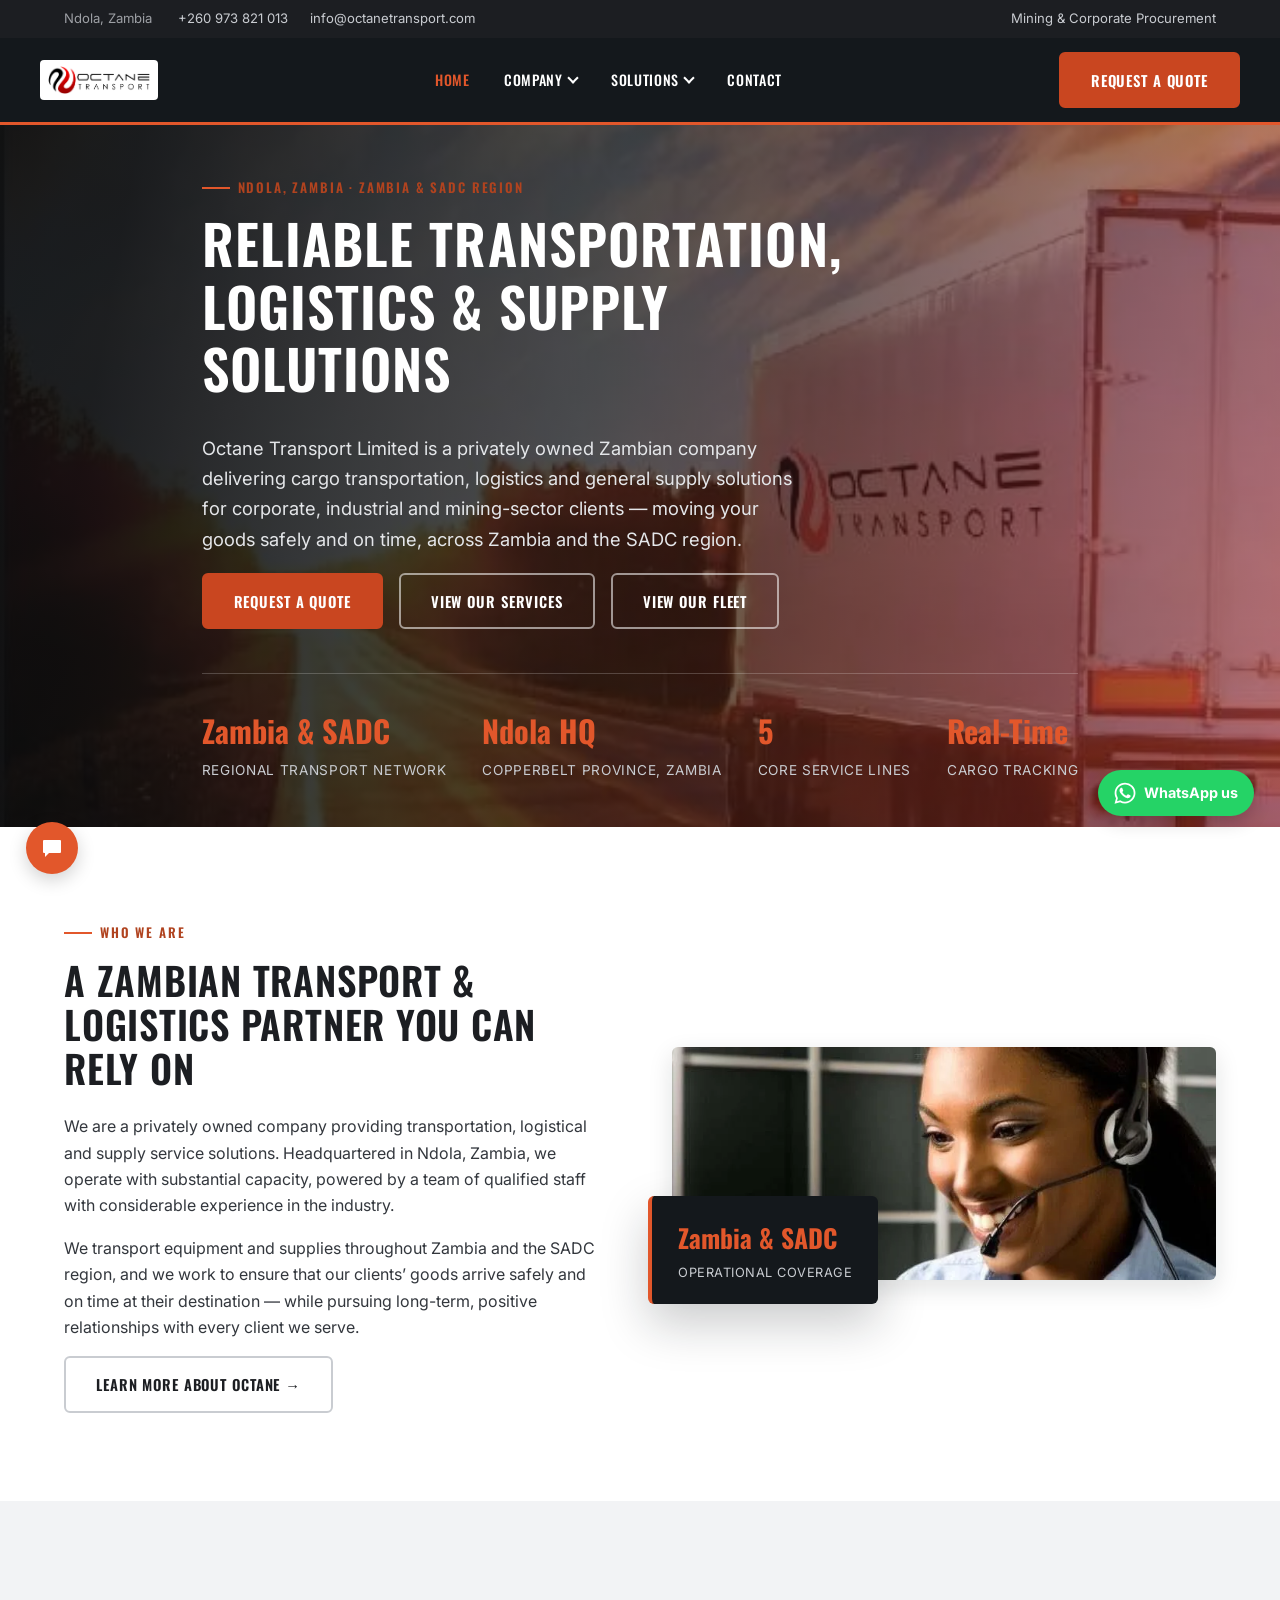
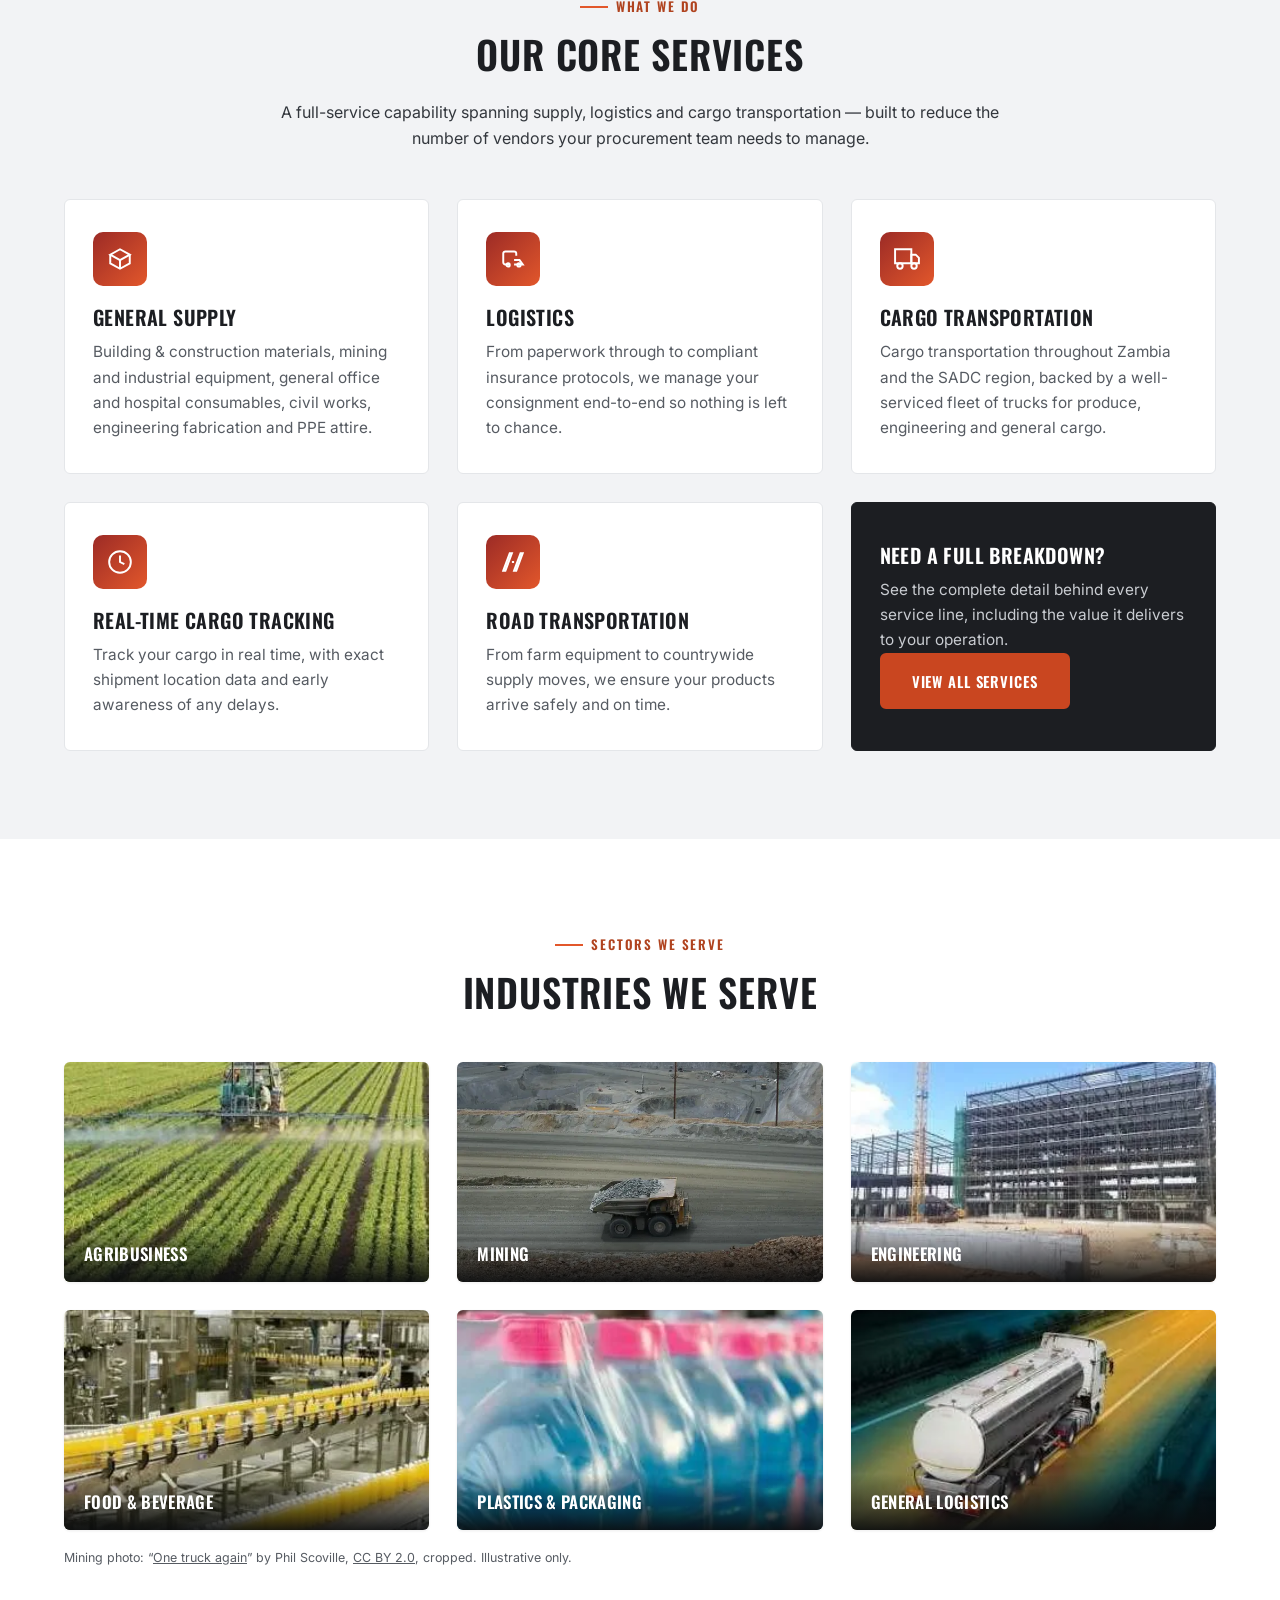
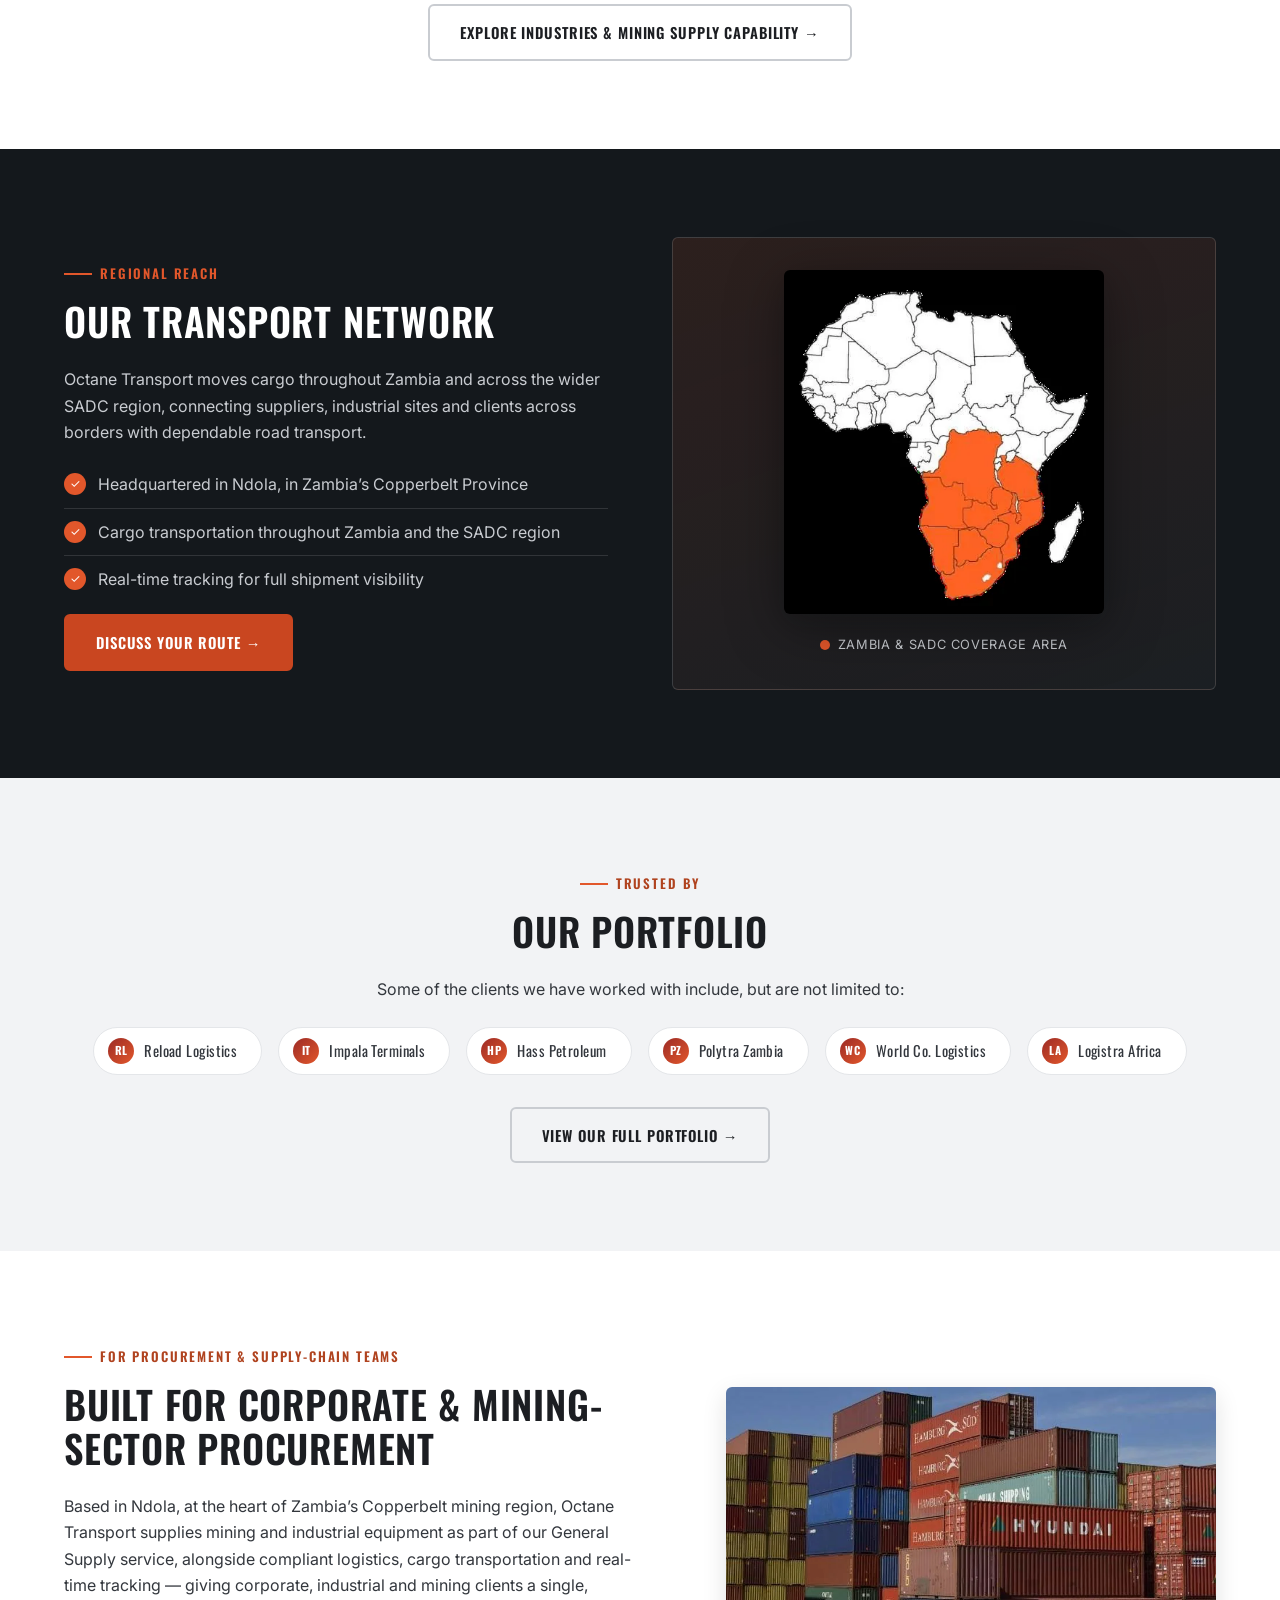
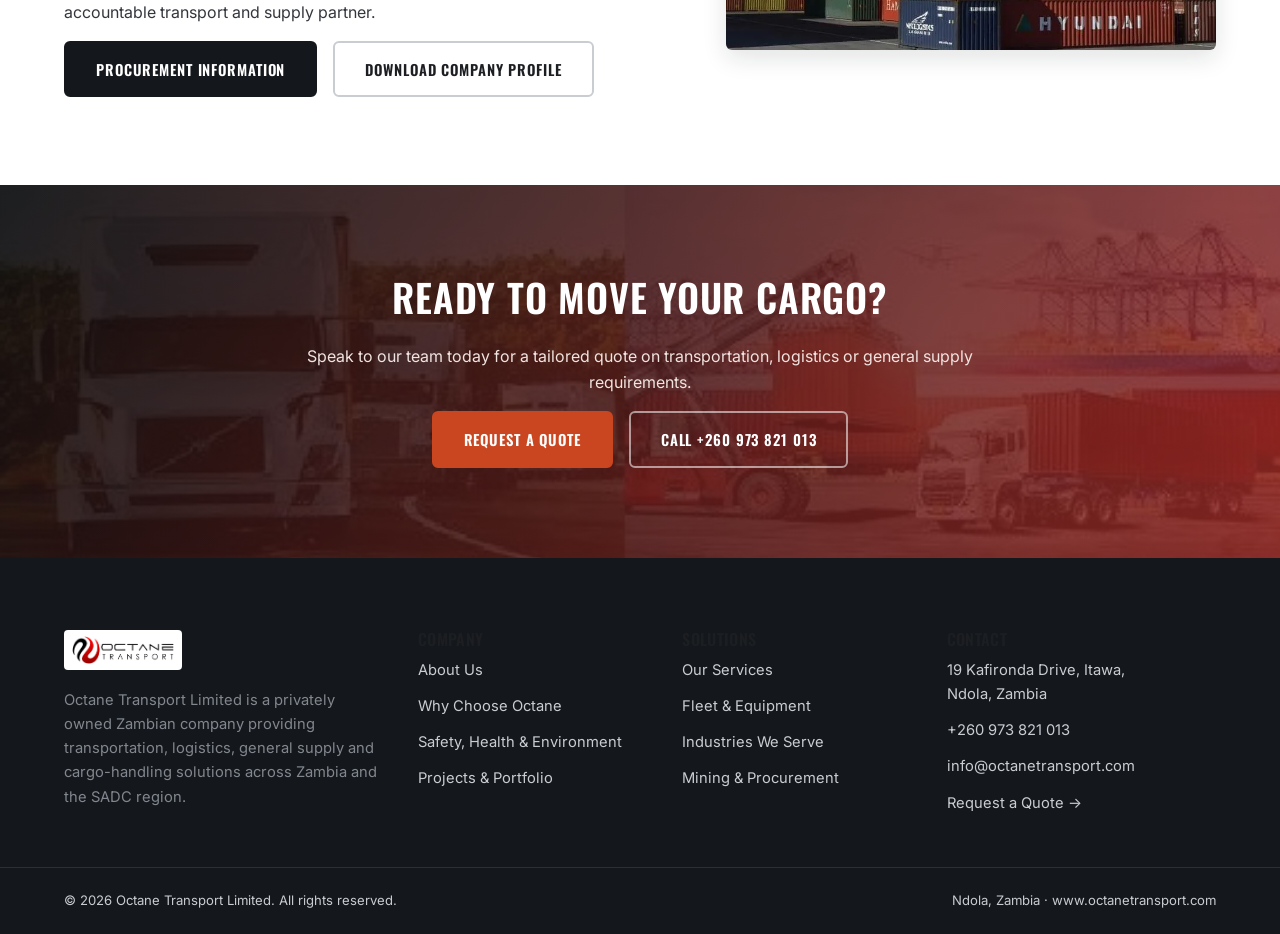
==== commit fa1515f2: "Fix phone overflow site-wide; tidy contact line and PDF links A sweep of all 11 pages at 320-1366px " ====
--- a/index.html
+++ b/index.html
@@ -258,7 +258,7 @@
           <p>Based in Ndola, at the heart of Zambia&rsquo;s Copperbelt mining region, Octane Transport supplies mining and industrial equipment as part of our General Supply service, alongside compliant logistics, cargo transportation and real-time tracking &mdash; giving corporate, industrial and mining clients a single, accountable transport and supply partner.</p>
           <div class="btn-row">
             <a href="/procurement" class="btn btn-dark">Procurement Information</a>
-            <a href="company_profile_updated.pdf" class="btn btn-ghost" target="_blank" rel="noopener">Download Company Profile</a>
+            <a href="/company_profile_updated.pdf" class="btn btn-ghost" target="_blank" rel="noopener">Download Company Profile</a>
           </div>
         </div>
         <div>
--- a/assets/css/style.css
+++ b/assets/css/style.css
@@ -233,6 +233,8 @@
 .hero .container{position:relative;z-index:2;}
 .hero h1,.hero h2{color:var(--white);}
 .hero-content{max-width:720px;}
+/* Smallest phones: keep "TRANSPORTATION," inside the screen */
+@media(max-width:359px){.hero h1{font-size:1.65rem;}}
 .hero p.lead{font-size:1.15rem;color:var(--gray-200);max-width:600px;}
 .hero-stats{display:flex;gap:36px;flex-wrap:wrap;margin-top:44px;padding-top:32px;border-top:1px solid rgba(255,255,255,.2);}
 .hero-stats .stat b{display:block;font-family:var(--font-head);font-size:1.9rem;color:var(--orange);}
@@ -346,7 +348,7 @@
   border-radius:var(--radius);
   padding:32px;text-align:center;
 }
-.map-panel img{max-width:320px;margin:0 auto;filter:drop-shadow(0 12px 28px rgba(0,0,0,.35));}
+.map-panel img{max-width:min(320px,100%);margin:0 auto;filter:drop-shadow(0 12px 28px rgba(0,0,0,.35));}
 .map-legend{
   display:inline-flex;align-items:center;gap:8px;margin-top:20px;
   font-size:.8rem;letter-spacing:.05em;text-transform:uppercase;color:var(--gray-300);
@@ -437,6 +439,9 @@
 .contact-card .item .ic svg{width:20px;height:20px;stroke:currentColor;fill:none;stroke-width:1.8;}
 .contact-card .item h4{color:#fff;margin:0 0 4px;font-family:var(--font-body);font-weight:600;text-transform:none;letter-spacing:0;font-size:.95rem;}
 .contact-card .item a,.contact-card .item p{color:var(--gray-300);margin:0;font-size:.94rem;}
+/* Long email addresses may wrap on phones instead of widening the page */
+.contact-card .item>div:not(.ic){min-width:0;}
+.contact-card .item a{overflow-wrap:anywhere;}
 .contact-card .item a:hover{color:var(--orange);}
 
 .form-group{margin-bottom:20px;}
@@ -518,10 +523,18 @@
   display:inline-flex;align-items:center;gap:8px;
   background:#25D366;color:#fff;font-weight:700;font-size:.9rem;line-height:1;
   padding:12px 16px;border-radius:999px;text-decoration:none;
-  box-shadow:0 6px 18px rgba(0,0,0,.18);transition:transform .2s,box-shadow .2s;
-}
+  box-shadow:0 6px 18px rgba(0,0,0,.18);transition:transform 160ms cubic-bezier(0.23,1,0.32,1);
+}
+/* Hover shadow on a layer whose opacity fades (same approach as .chat-launcher) */
+.wa-float::after{content:"";position:absolute;inset:0;border-radius:inherit;box-shadow:0 10px 24px rgba(0,0,0,.22);opacity:0;transition:opacity 160ms ease;pointer-events:none;}
 .wa-float svg{width:22px;height:22px;fill:currentColor;flex-shrink:0;}
-.wa-float:hover,.wa-float:focus-visible{color:#fff;transform:translateY(-3px);box-shadow:0 10px 24px rgba(0,0,0,.22);}
+.wa-float:hover,.wa-float:focus-visible{color:#fff;}
+/* Lift only for a real mouse: a tap on a phone would leave the button stuck raised */
+@media(hover:hover) and (pointer:fine){
+  .wa-float:hover{transform:translateY(-3px);}
+  .wa-float:hover::after{opacity:1;}
+}
+.wa-float:active{transform:scale(0.97);}
 @media(max-width:600px){.wa-float span{display:none;}}
 @media print{.wa-float{display:none !important;}}
 
@@ -529,18 +542,34 @@
   position:fixed;left:26px;bottom:26px;z-index:999;
   width:52px;height:52px;border-radius:50%;background:var(--orange);color:#fff;
   display:flex;align-items:center;justify-content:center;border:none;cursor:pointer;
-  box-shadow:0 6px 18px rgba(0,0,0,.18);transition:transform .2s,box-shadow .2s;
-}
+  box-shadow:0 6px 18px rgba(0,0,0,.18);
+  transition:transform 160ms cubic-bezier(0.23,1,0.32,1),background-color 160ms ease;
+}
+/* Hover shadow on a layer whose opacity fades, so the browser never repaints a moving box-shadow */
+.chat-launcher::after{content:"";position:absolute;inset:0;border-radius:50%;box-shadow:0 10px 24px rgba(0,0,0,.22);opacity:0;transition:opacity 160ms ease;pointer-events:none;}
 .chat-launcher svg{width:24px;height:24px;fill:currentColor;}
-.chat-launcher:hover,.chat-launcher:focus-visible{background:var(--orange-dark);transform:translateY(-3px);box-shadow:0 10px 24px rgba(0,0,0,.22);}
+.chat-launcher:hover,.chat-launcher:focus-visible{background:var(--orange-dark);}
+/* Lift only for a real mouse: a tap on a phone would leave the button stuck raised */
+@media(hover:hover) and (pointer:fine){
+  .chat-launcher:hover{transform:translateY(-3px);}
+  .chat-launcher:hover::after{opacity:1;}
+}
+/* Press feedback */
+.chat-launcher:active,.chat-send:active,.chat-chips button:active,.chat-quote button:active:not(:disabled){transform:scale(0.97);}
+.chat-send,.chat-chips button,.chat-quote button{transition:transform 160ms ease-out;}
+/* Panel grows out of the launcher's corner; closing is quicker than opening */
 .chat-panel{
   position:fixed;left:26px;bottom:90px;z-index:999;width:320px;max-width:calc(100vw - 40px);
   max-height:70vh;background:#fff;border-radius:var(--radius);box-shadow:var(--shadow-lg);
   display:none;flex-direction:column;overflow:hidden;
-}
-.chat-panel.open{display:flex;}
-.chat-head{background:var(--dark);color:#fff;padding:12px 14px;display:flex;align-items:center;justify-content:space-between;font-weight:700;font-family:var(--font-head);text-transform:uppercase;letter-spacing:.03em;font-size:.9rem;}
-.chat-close{background:none;border:none;color:#fff;font-size:1.3rem;line-height:1;cursor:pointer;padding:0 4px;}
+  opacity:0;transform:scale(0.96);transform-origin:bottom left;
+  transition:opacity 150ms ease-out,transform 150ms cubic-bezier(0.23,1,0.32,1),display 150ms allow-discrete;
+}
+.chat-panel.open{display:flex;opacity:1;transform:none;transition-duration:200ms;}
+@starting-style{.chat-panel.open{opacity:0;transform:scale(0.96);}}
+.chat-head{background:#fff;color:var(--dark);border-bottom:3px solid #d71920;padding:12px 14px;display:flex;align-items:center;justify-content:space-between;font-weight:700;font-family:var(--font-head);text-transform:uppercase;letter-spacing:.03em;font-size:.9rem;}
+.chat-logo{height:30px;width:auto;display:block;}
+.chat-close{background:none;border:none;color:var(--dark);font-size:1.3rem;line-height:1;cursor:pointer;padding:0 4px;}
 .chat-log{flex:1;overflow-y:auto;padding:12px 14px;display:flex;flex-direction:column;gap:8px;max-height:320px;}
 .chat-msg{padding:8px 11px;border-radius:12px;font-size:.88rem;line-height:1.4;max-width:88%;white-space:pre-wrap;}
 .chat-msg.assistant{background:var(--gray-100);color:var(--ink);align-self:flex-start;}
@@ -552,4 +581,39 @@
 .chat-input:focus{outline:2px solid var(--orange);outline-offset:1px;}
 .chat-send{background:var(--orange);color:#fff;border:none;border-radius:50%;width:36px;height:36px;flex-shrink:0;cursor:pointer;font-size:1rem;}
 .chat-send:hover{background:var(--orange-dark);}
+.chat-quote{display:flex;flex-direction:column;gap:6px;background:var(--gray-100);border-radius:12px;padding:10px;align-self:stretch;}
+.chat-quote-title{margin:0 0 2px;font-size:.82rem;font-weight:700;color:var(--ink);}
+.chat-quote input[type=text],.chat-quote input[type=tel]{border:1px solid var(--gray-200);border-radius:8px;padding:8px 10px;font-size:.88rem;font-family:var(--font-body);}
+.chat-quote button{background:var(--orange);color:#fff;border:none;border-radius:8px;padding:9px;font-weight:700;cursor:pointer;font-family:var(--font-body);}
+.chat-quote button:hover{background:var(--orange-dark);}
+.chat-quote button:disabled{opacity:.6;cursor:default;}
+
+.chat-chips{display:flex;flex-wrap:wrap;gap:6px;}
+.chat-chips button{background:#fff;border:1px solid var(--orange);color:var(--orange-text);border-radius:999px;padding:7px 12px;font-size:.82rem;font-weight:600;font-family:var(--font-body);cursor:pointer;}
+.chat-chips button:hover,.chat-chips button:focus-visible{background:var(--orange);color:#fff;}
+.chat-back{display:none;}
+@media(max-width:600px){
+  .chat-logo{height:32px;}
+  html.chat-open,html.chat-open body{overflow:hidden;}
+  .chat-panel{inset:0;width:100%;max-width:none;height:100vh;height:100dvh;max-height:none;border-radius:0;z-index:1001;padding-top:env(safe-area-inset-top,0px);
+    opacity:1;transform:translateY(100%);transition:transform 200ms cubic-bezier(0.32,0.72,0,1),display 200ms allow-discrete;}
+  .chat-panel.open{transform:none;transition-duration:300ms;}
+  @starting-style{.chat-panel.open{transform:translateY(100%);}}
+  .chat-head{padding:14px;font-size:1rem;flex-direction:row-reverse;justify-content:flex-end;gap:12px;}
+  .chat-x{display:none;}
+  .chat-back{display:inline;font-size:1rem;}
+  .chat-close{padding:4px 8px;font-size:1rem;font-family:var(--font-body);text-transform:none;letter-spacing:0;}
+  .chat-log{max-height:none;min-height:0;}
+  .chat-msg{font-size:1rem;}
+  .chat-input{font-size:16px;padding:10px 14px;}
+  .chat-send{width:42px;height:42px;}
+  .chat-form{padding-bottom:calc(8px + env(safe-area-inset-bottom,0px));}
+  .chat-chips button{font-size:.92rem;padding:9px 14px;}
+  .chat-quote input[type=text],.chat-quote input[type=tel]{font-size:16px;}
+}
 @media print{.chat-launcher,.chat-panel{display:none !important;}}
+/* Reduced motion: keep the fades, drop the movement */
+@media(prefers-reduced-motion:reduce){
+  html{scroll-behavior:auto;}
+  .wa-float,.chat-launcher,.chat-panel,.chat-send,.chat-chips button,.chat-quote button{transform:none !important;}
+}
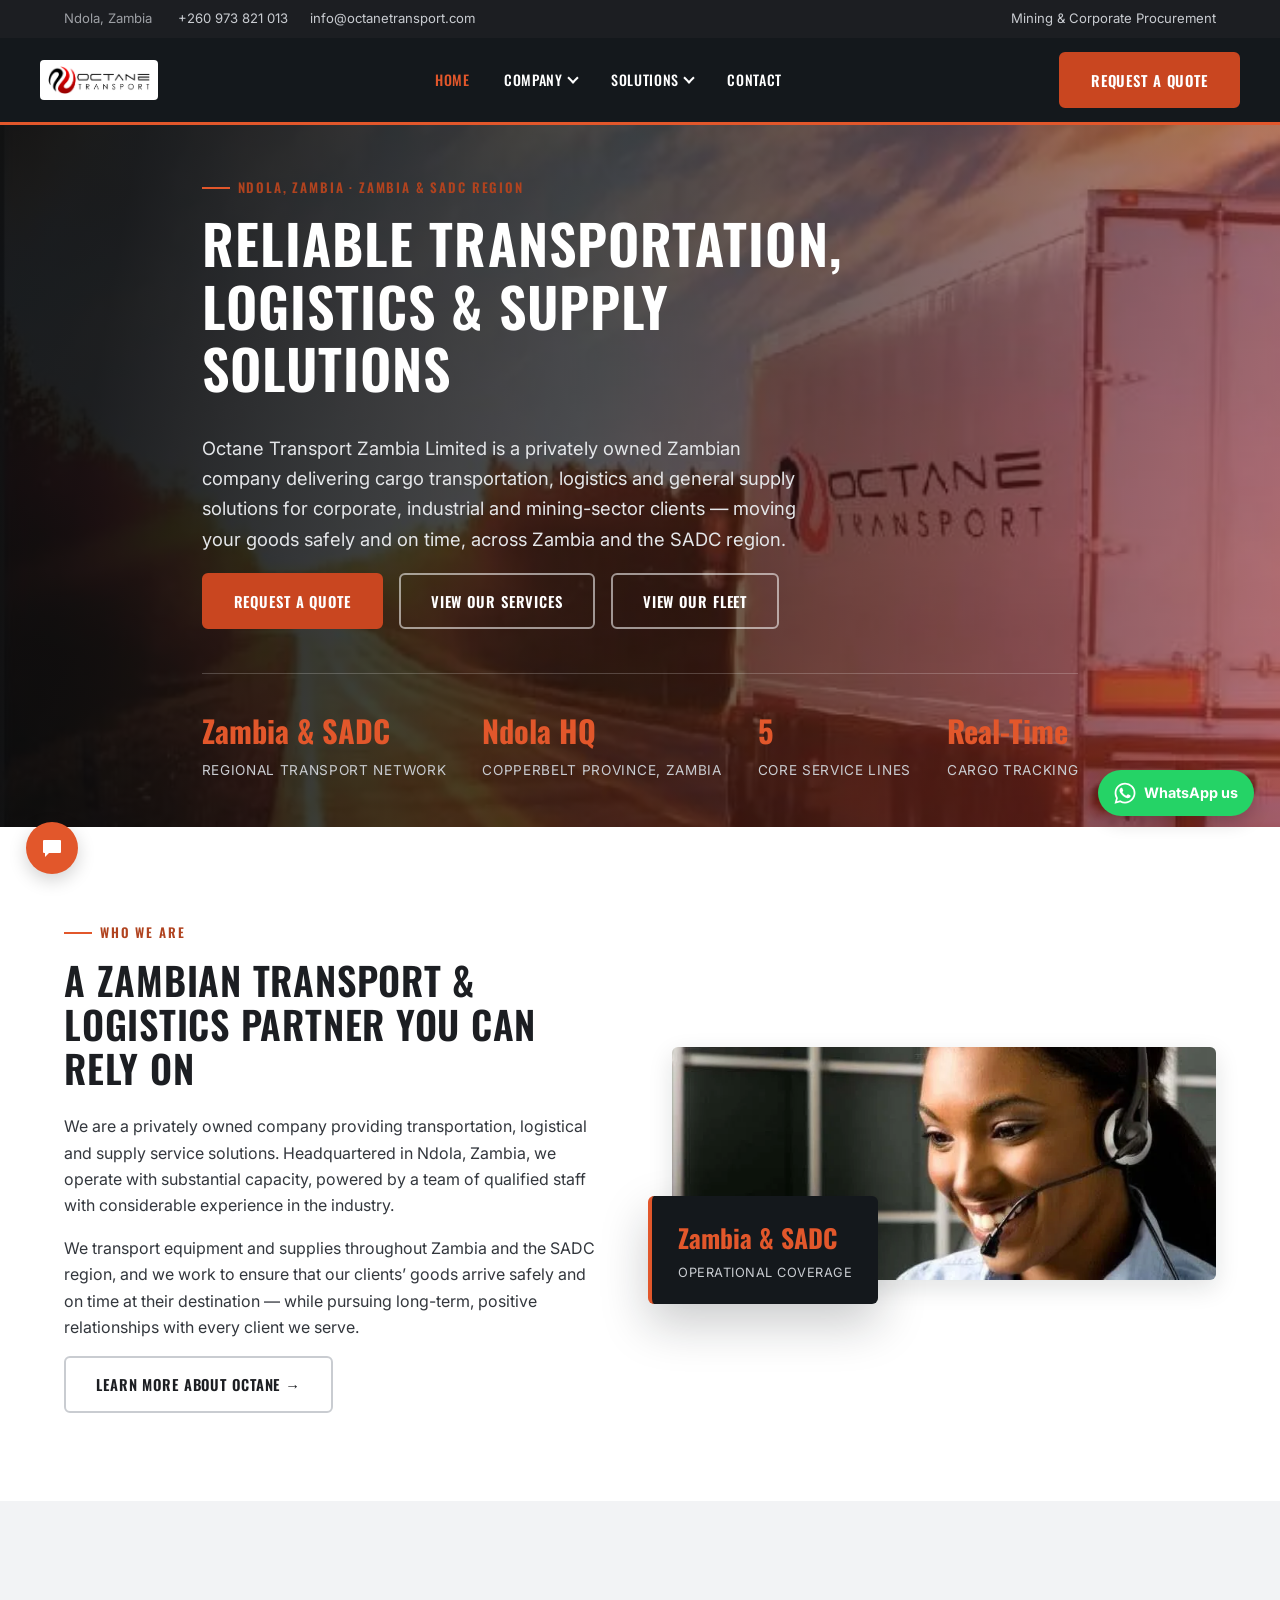
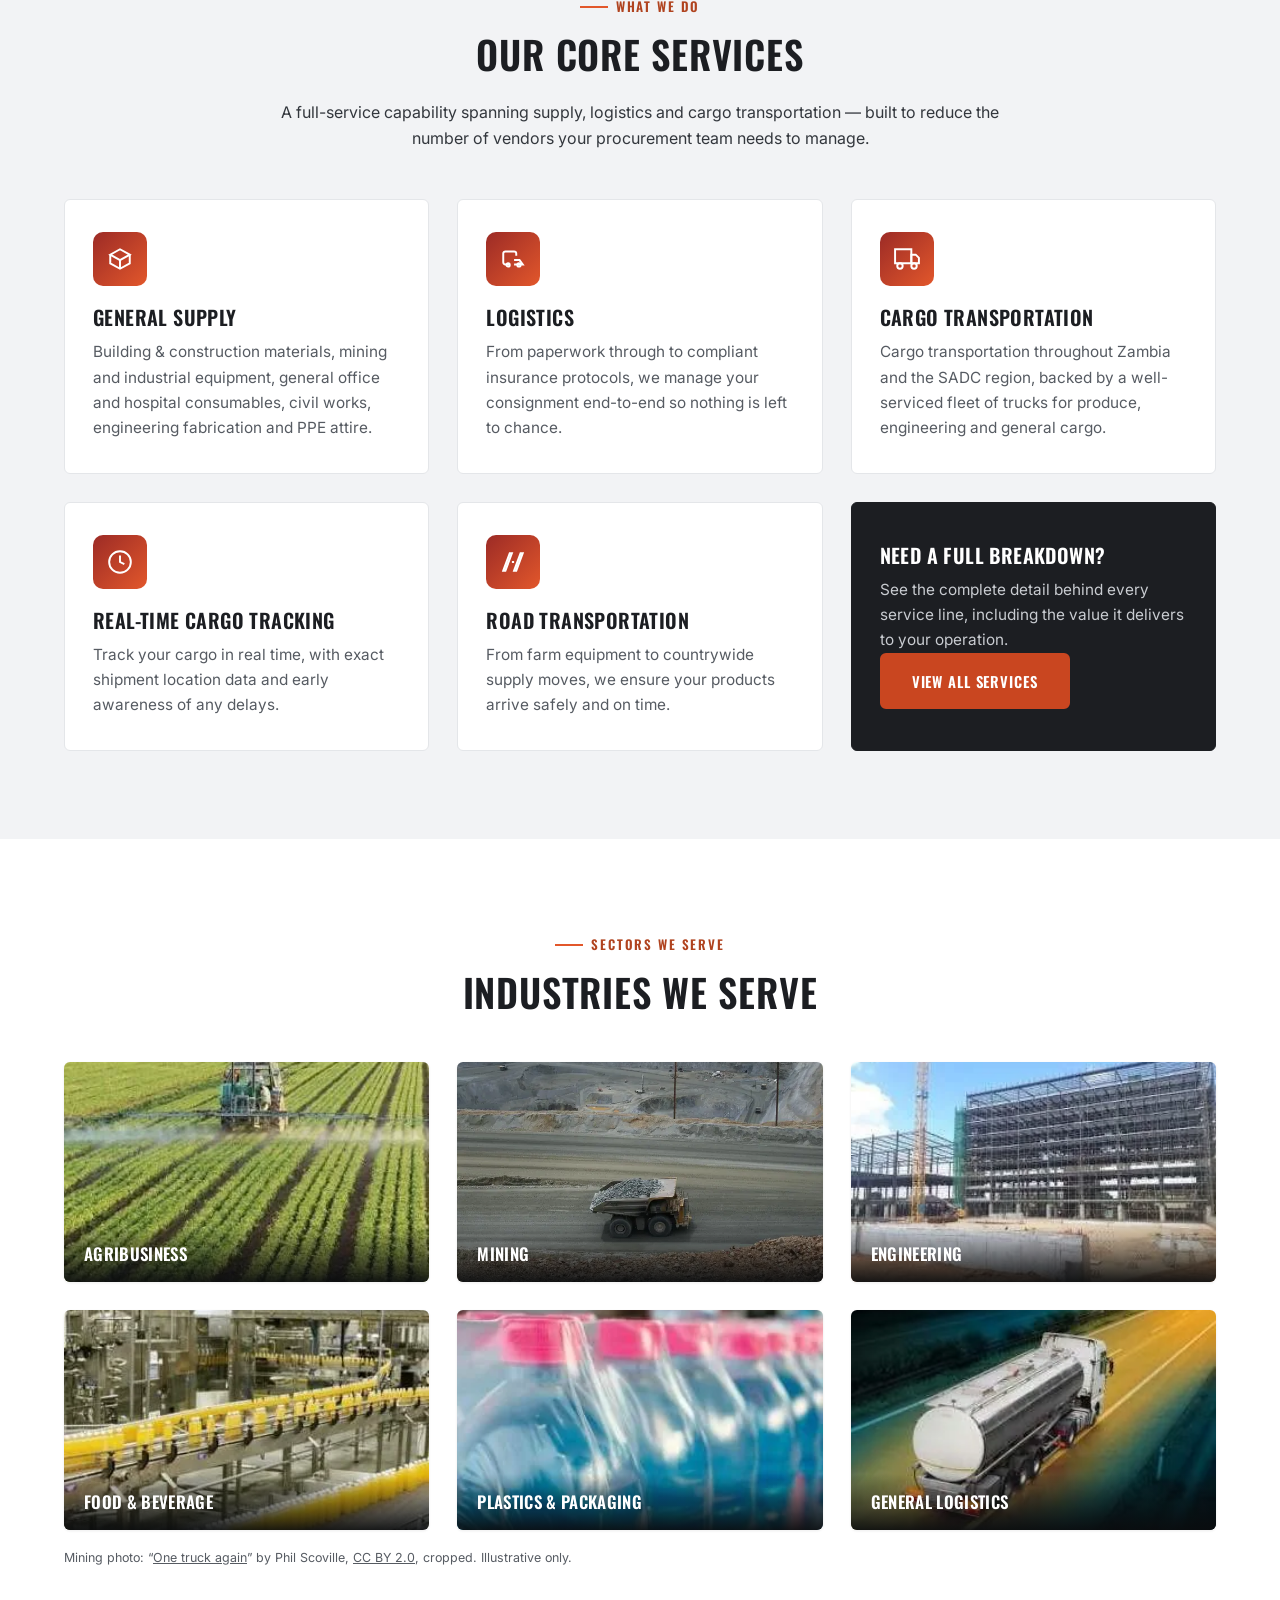
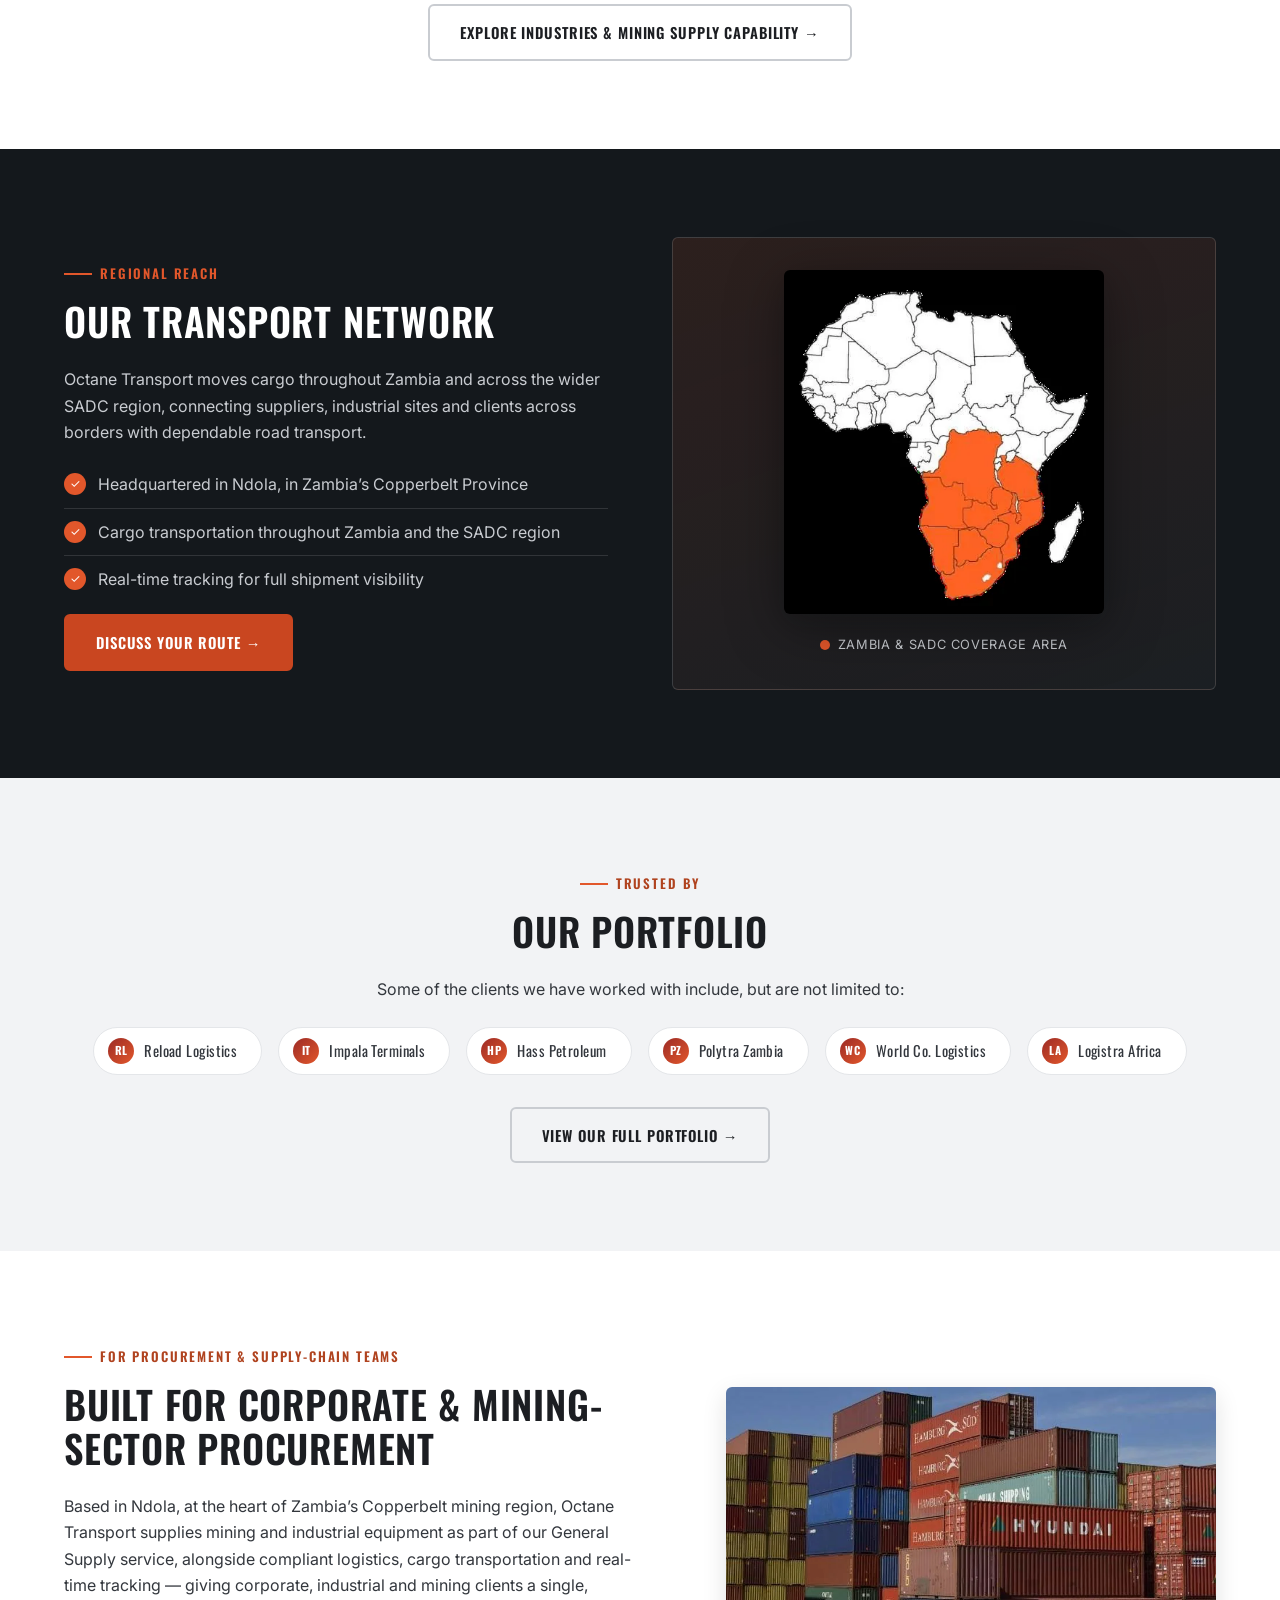
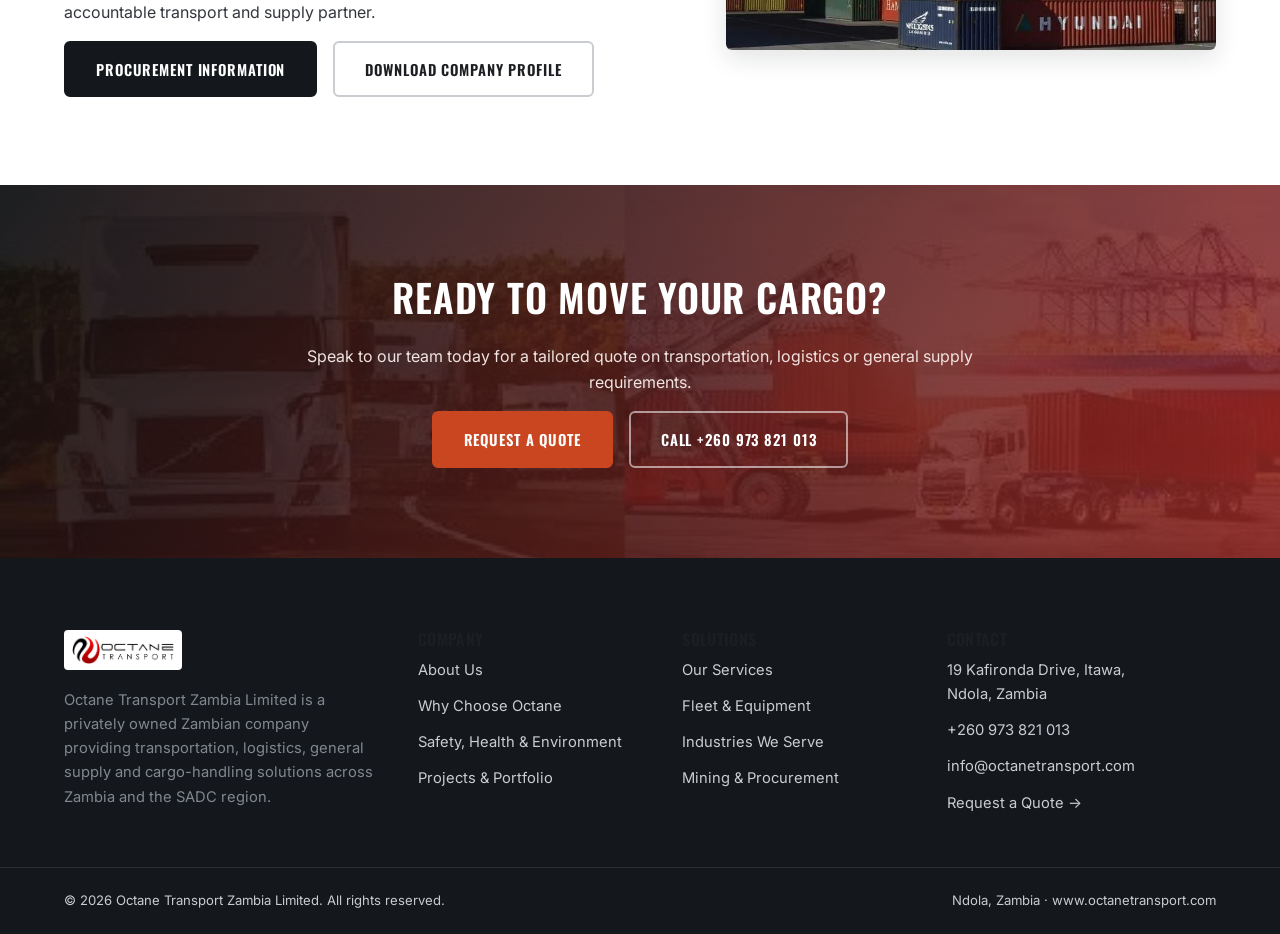
==== commit 610eb554: "Use the legal name Octane Transport Zambia Limited site-wide The registered name (PACRA, and now the" ====
--- a/index.html
+++ b/index.html
@@ -4,7 +4,7 @@
 <meta charset="UTF-8">
 <meta name="viewport" content="width=device-width, initial-scale=1.0">
 <title>Octane Transport Zambia | Transport, Logistics &amp; Supply Company</title>
-<meta name="description" content="Octane Transport Limited is a privately owned transport, logistics and general supply company headquartered in Ndola, Zambia, serving corporate, industrial and mining-sector clients across Zambia and the SADC region.">
+<meta name="description" content="Octane Transport Zambia Limited is a privately owned transport, logistics and general supply company headquartered in Ndola, Zambia, serving corporate, industrial and mining-sector clients across Zambia and the SADC region.">
 <link rel="canonical" href="https://www.octanetransport.com/">
 <script>if(/\.html$/.test(location.pathname))history.replaceState(null,'',location.pathname.replace(/(index)?\.html$/,'')+location.search+location.hash);</script>
 <link rel="preload" as="image" href="assets/img/hero-truck-sunset.webp">
@@ -29,8 +29,8 @@
   "@context": "https://schema.org",
   "@type": "LocalBusiness",
   "@id": "https://www.octanetransport.com/#business",
-  "name": "Octane Transport Limited",
-  "legalName": "Octane Transport Limited",
+  "name": "Octane Transport Zambia Limited",
+  "legalName": "Octane Transport Zambia Limited",
   "alternateName": [
     "Octane Transport",
     "Octane Transport Zambia"
@@ -50,7 +50,7 @@
   "geo": {
     "@type": "GeoCoordinates",
     "latitude": -12.982864,
-    "longitude": 28.661271
+    "longitude": 28.661287
   },
   "areaServed": ["Zambia", "SADC region"],
   "description": "Privately owned Zambian company providing transportation, logistics, cargo handling and general supply solutions across Zambia and the SADC region."
@@ -74,7 +74,7 @@
     </div>
   </div>
   <div class="container navbar">
-    <a href="/" class="brand"><img src="assets/img/logo.png" alt="Octane Transport Limited logo" width="900" height="246"></a>
+    <a href="/" class="brand"><img src="assets/img/logo.png" alt="Octane Transport Zambia Limited logo" width="900" height="246"></a>
     <nav>
       <ul class="nav-main">
         <li><a href="/">Home</a></li>
@@ -115,7 +115,7 @@
       <div class="hero-content">
         <div class="eyebrow">Ndola, Zambia &middot; Zambia &amp; SADC Region</div>
         <h1>Reliable Transportation, Logistics &amp; Supply Solutions</h1>
-        <p class="lead">Octane Transport Limited is a privately owned Zambian company delivering cargo transportation, logistics and general supply solutions for corporate, industrial and mining-sector clients &mdash; moving your goods safely and on time, across Zambia and the SADC region.</p>
+        <p class="lead">Octane Transport Zambia Limited is a privately owned Zambian company delivering cargo transportation, logistics and general supply solutions for corporate, industrial and mining-sector clients &mdash; moving your goods safely and on time, across Zambia and the SADC region.</p>
         <div class="btn-row">
           <a href="/contact" class="btn btn-primary">Request a Quote</a>
           <a href="/services" class="btn btn-outline">View Our Services</a>
@@ -285,8 +285,8 @@
   <div class="footer-top">
     <div class="container footer-grid">
       <div class="footer-brand">
-        <img src="assets/img/logo.png" alt="Octane Transport Limited" width="900" height="246" loading="lazy">
-        <p>Octane Transport Limited is a privately owned Zambian company providing transportation, logistics, general supply and cargo-handling solutions across Zambia and the SADC region.</p>
+        <img src="assets/img/logo.png" alt="Octane Transport Zambia Limited" width="900" height="246" loading="lazy">
+        <p>Octane Transport Zambia Limited is a privately owned Zambian company providing transportation, logistics, general supply and cargo-handling solutions across Zambia and the SADC region.</p>
       </div>
       <div>
         <h4>Company</h4>
@@ -319,7 +319,7 @@
   </div>
   <div class="footer-bottom">
     <div class="container">
-      <span>&copy; <span id="year"></span> Octane Transport Limited. All rights reserved.</span>
+      <span>&copy; <span id="year"></span> Octane Transport Zambia Limited. All rights reserved.</span>
       <span>Ndola, Zambia &middot; www.octanetransport.com</span>
     </div>
   </div>
--- a/assets/css/style.css
+++ b/assets/css/style.css
@@ -1,4 +1,4 @@
-/* ===== Octane Transport Limited — Design System ===== */
+/* ===== Octane Transport Zambia Limited — Design System ===== */
 
 :root{
   --dark:#14181c;
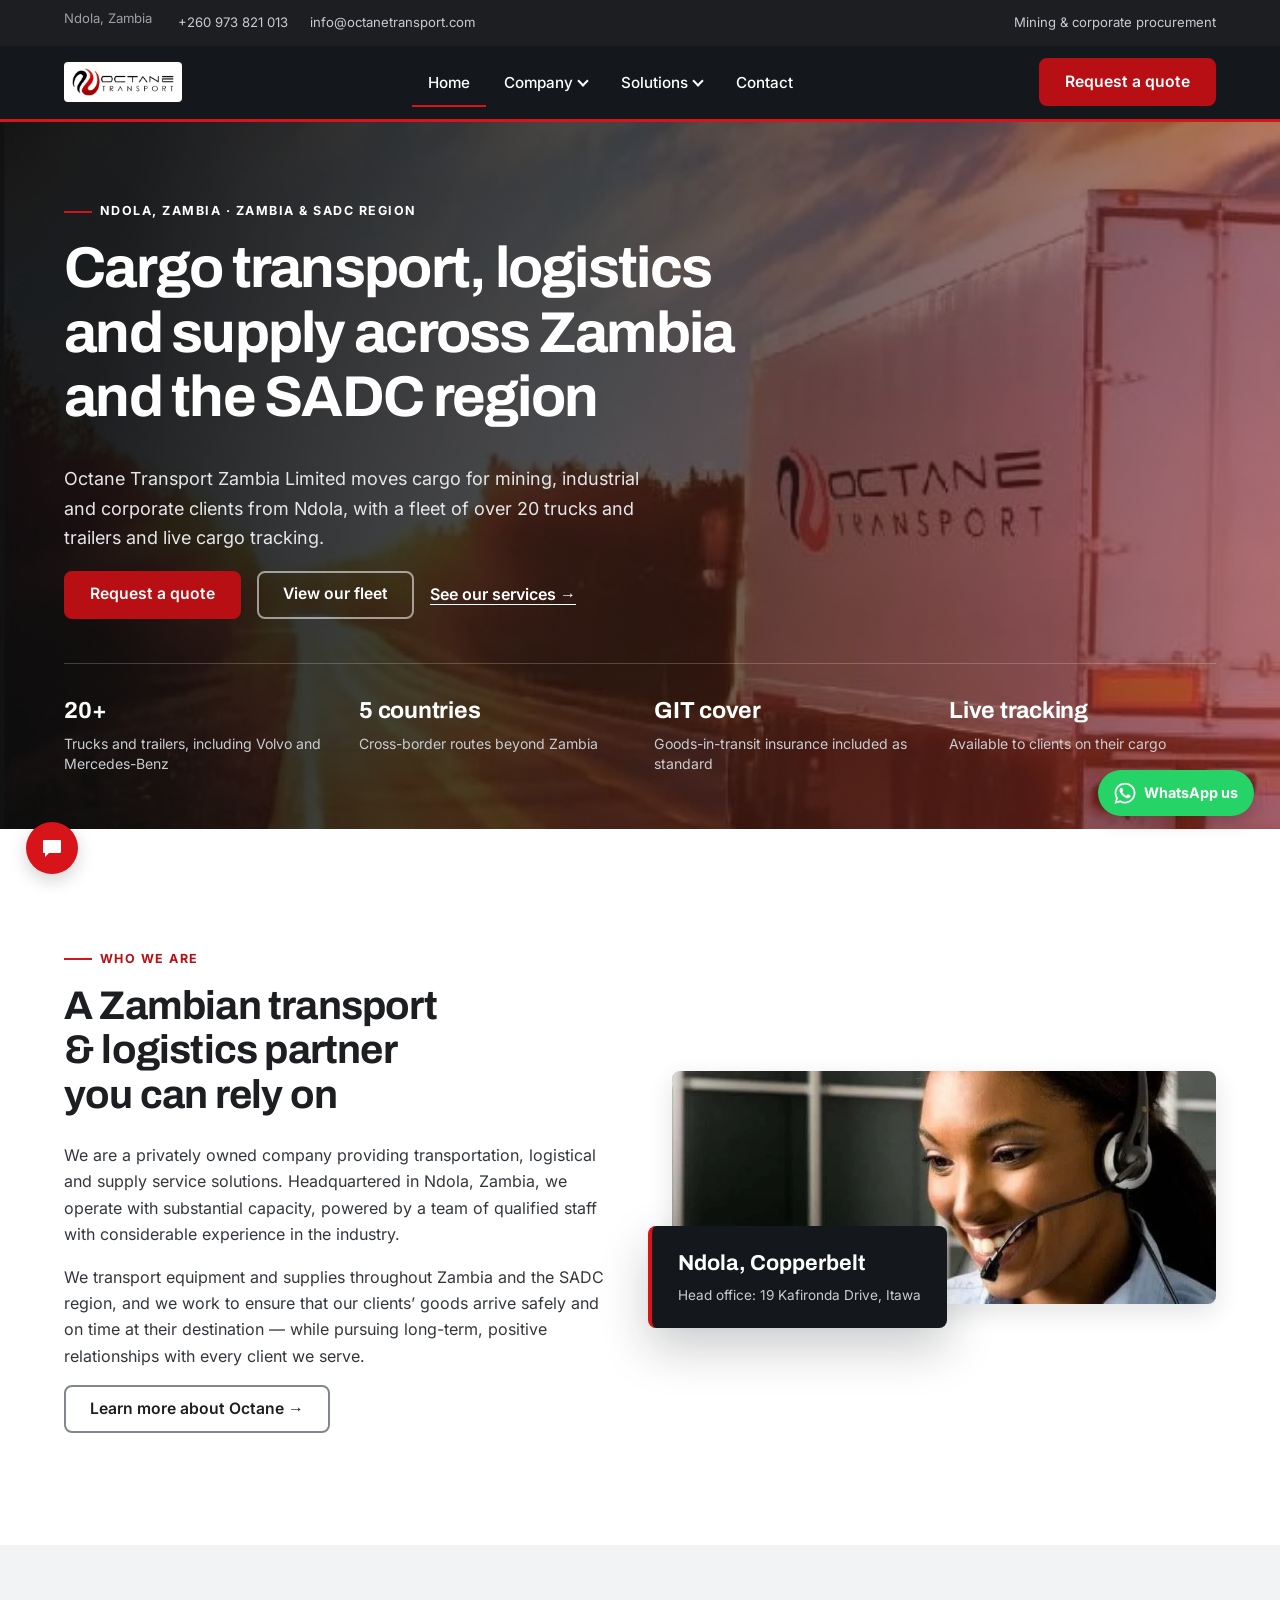
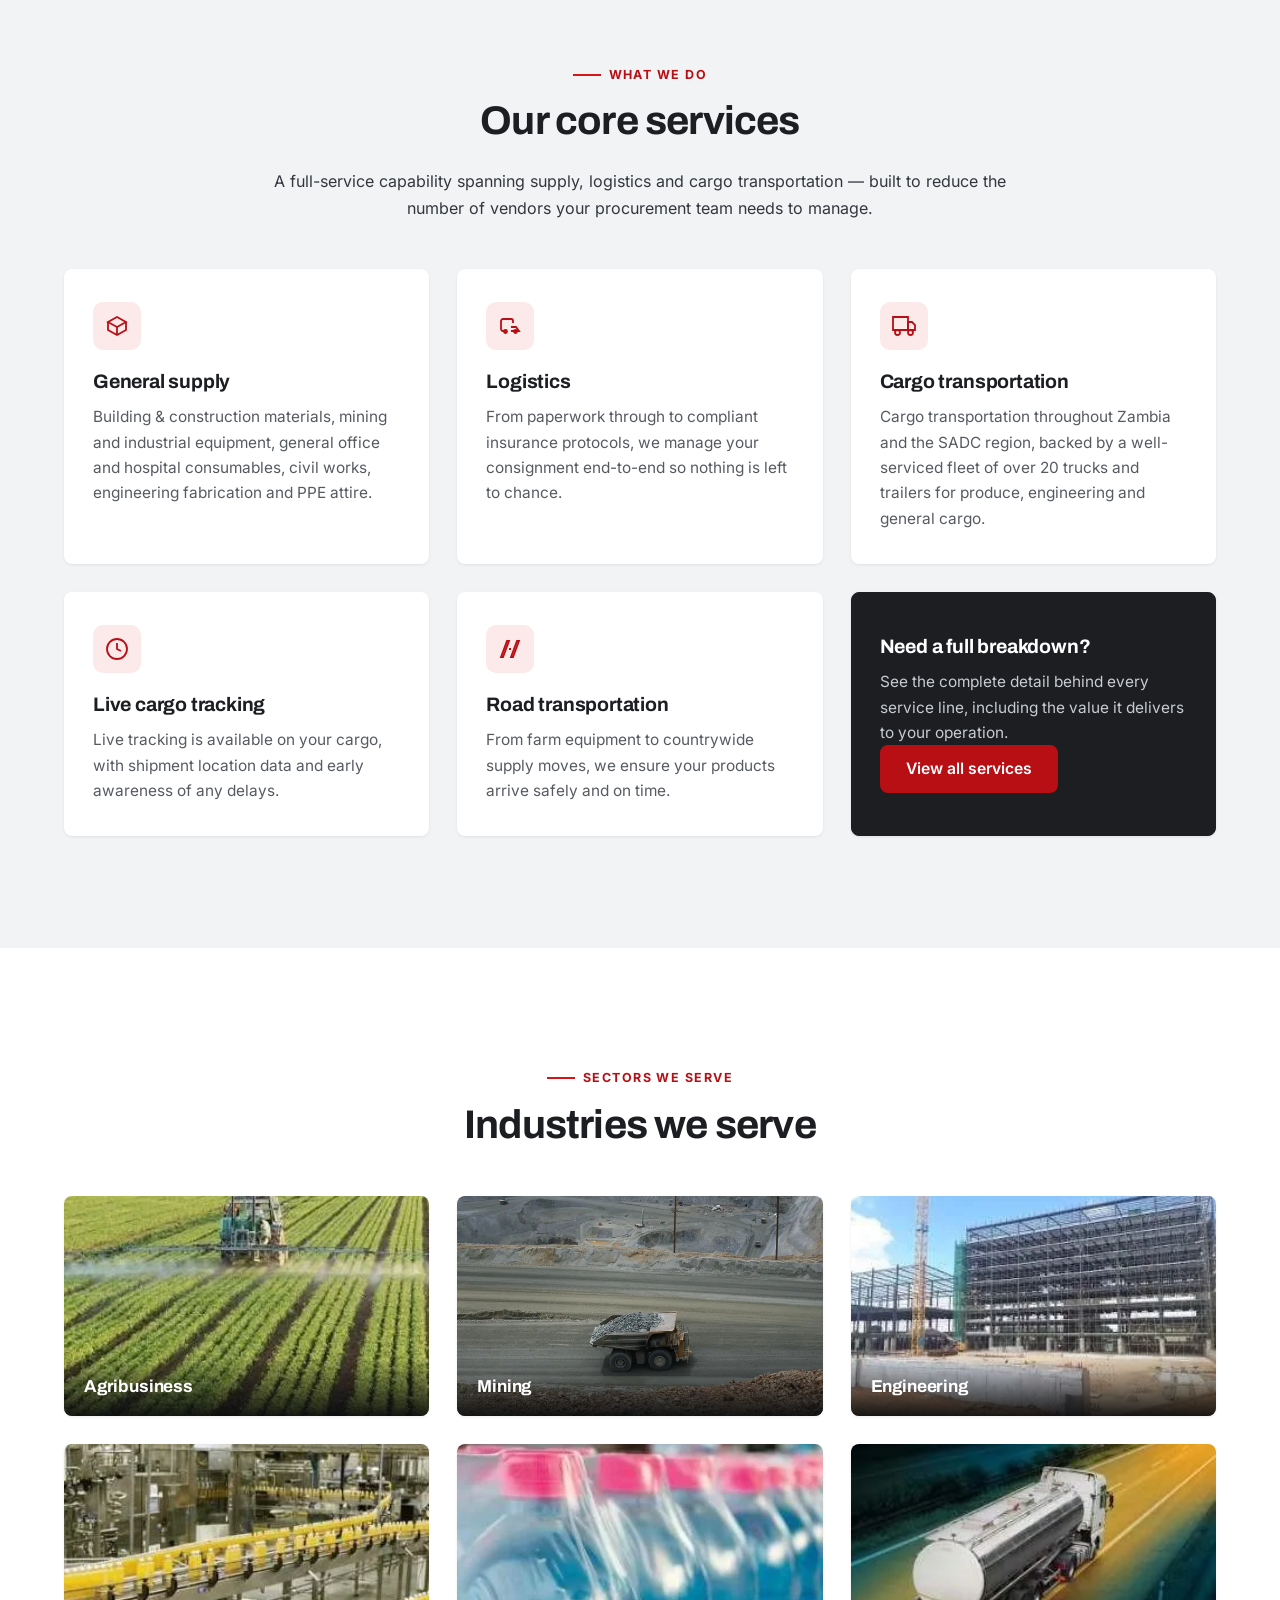
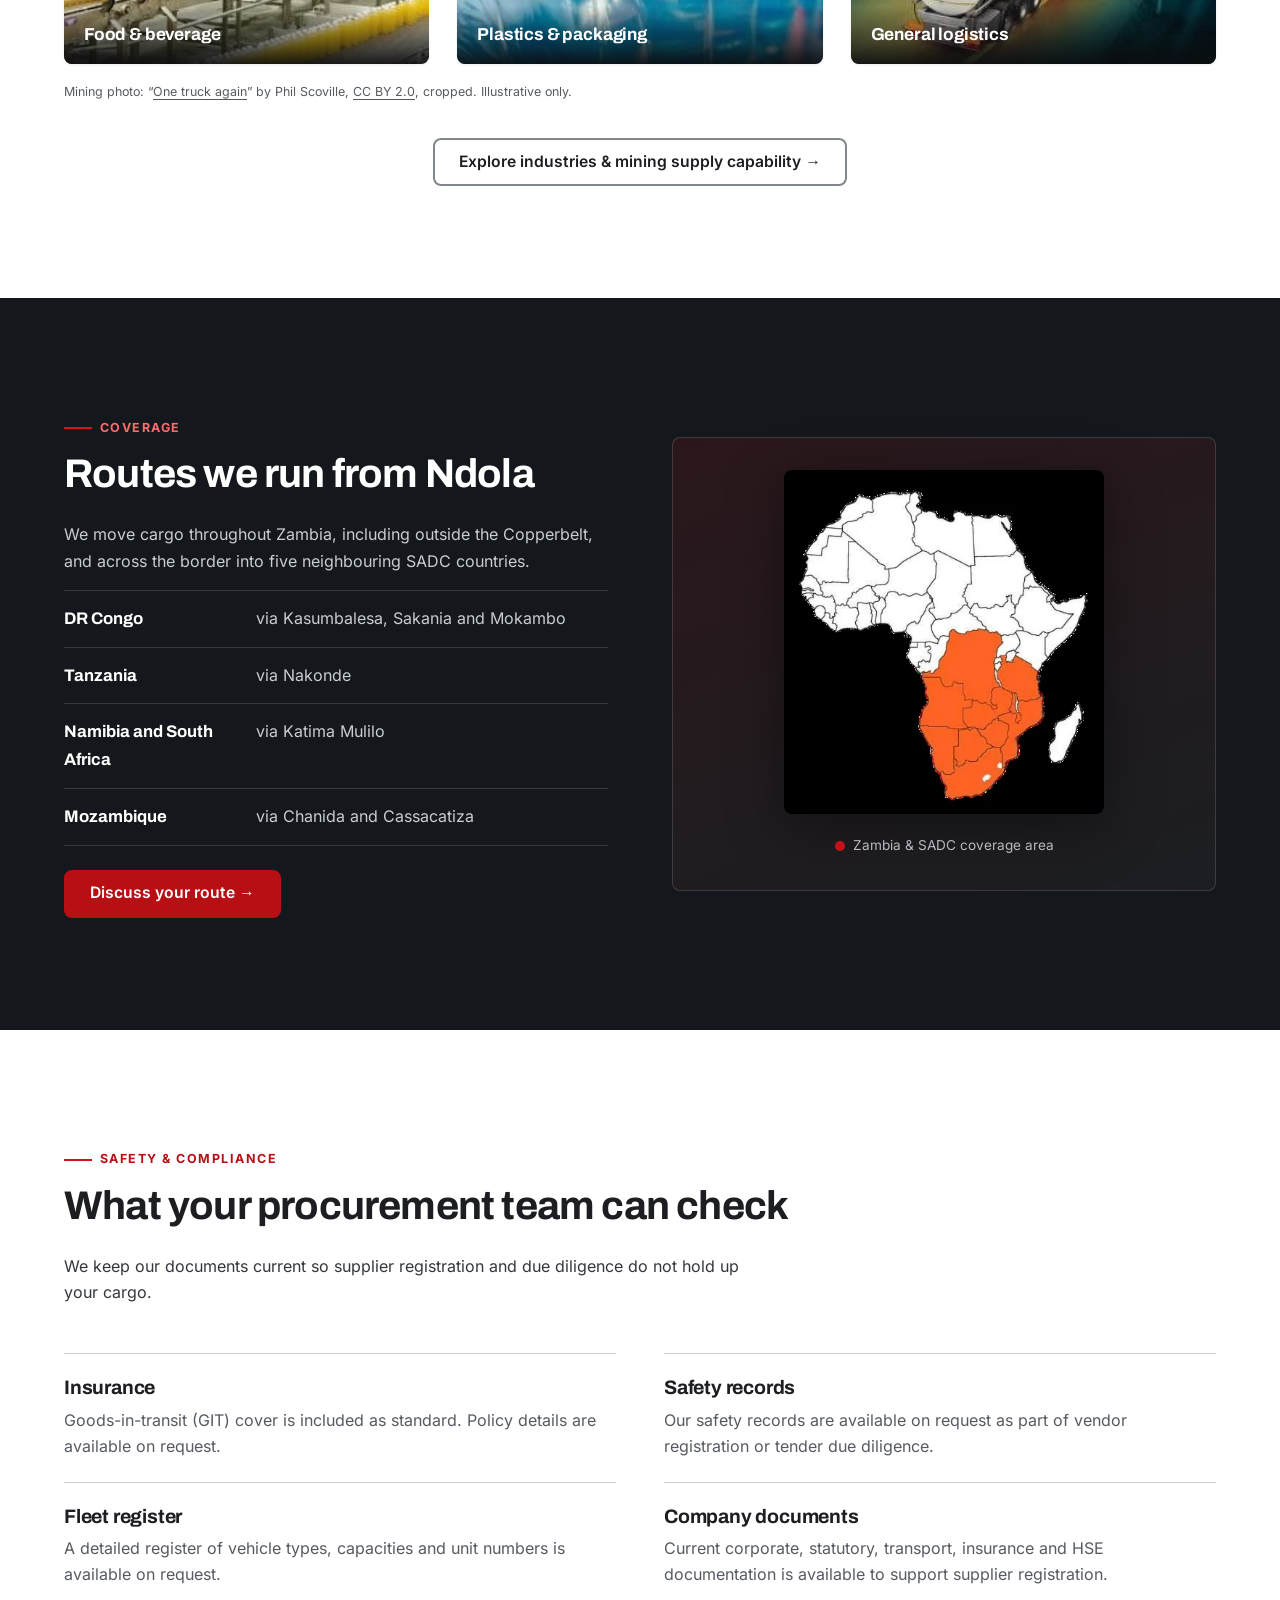
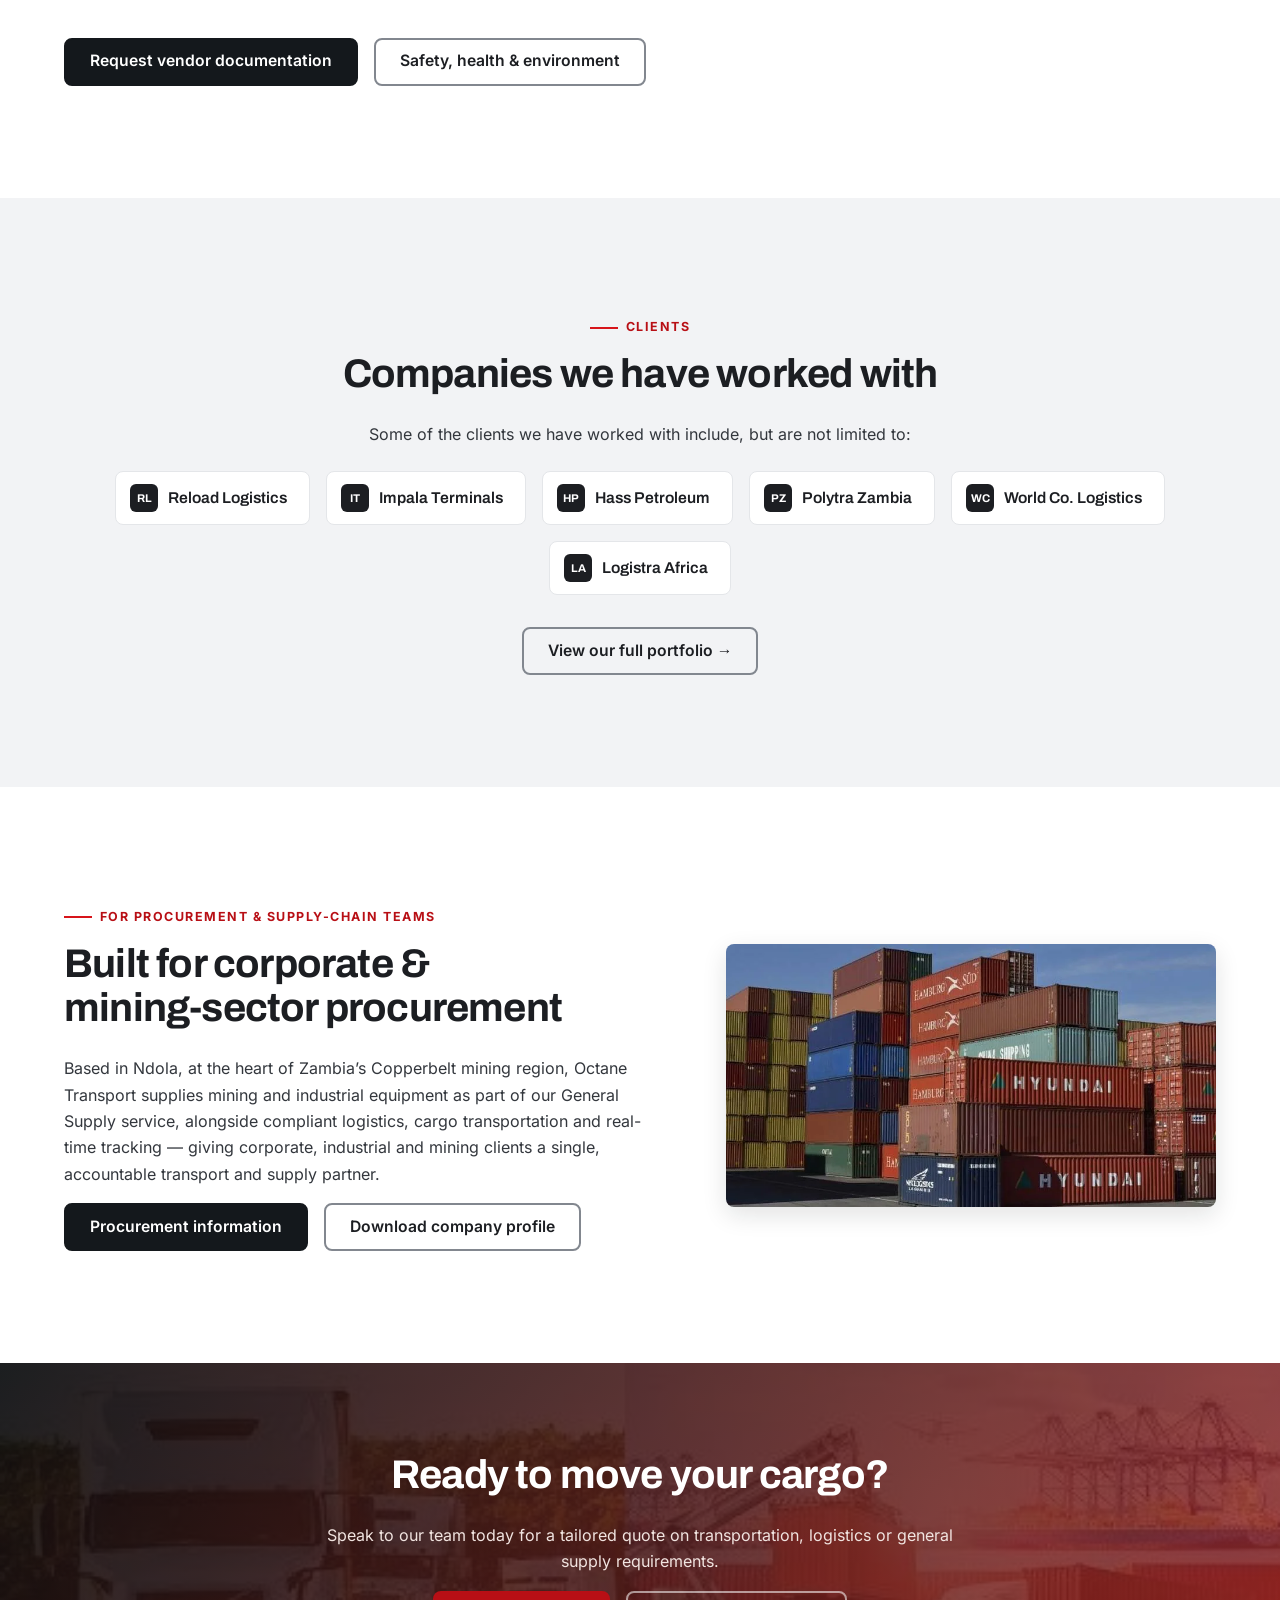
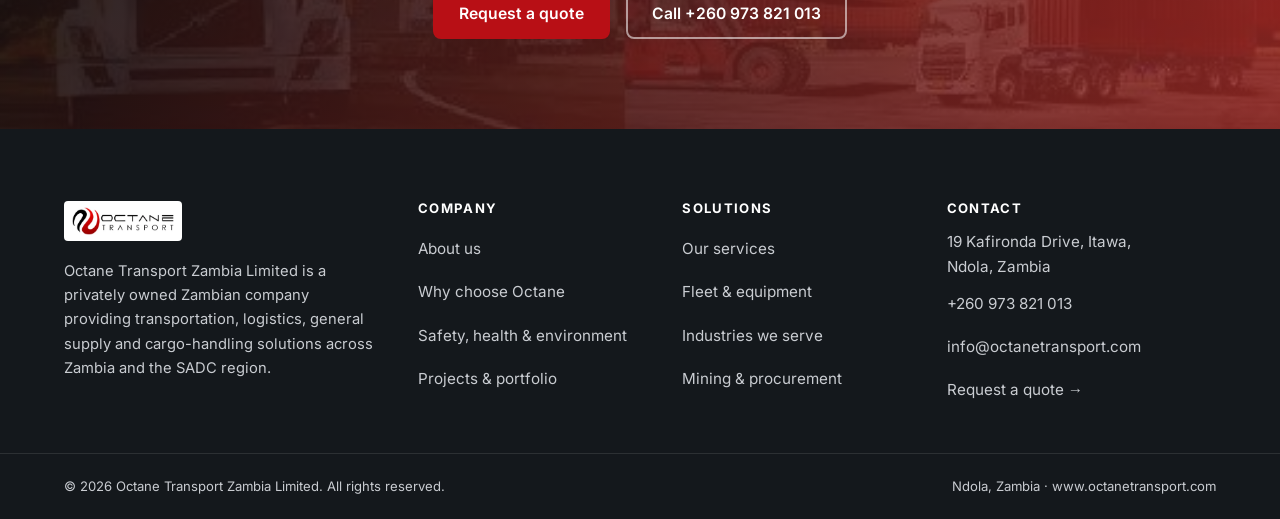
==== commit 29bb549a: "Upgrade site: brand red, phone header quote button, coverage and assurance sections, self-hosted fon" ====
--- a/index.html
+++ b/index.html
@@ -3,26 +3,30 @@
 <head>
 <meta charset="UTF-8">
 <meta name="viewport" content="width=device-width, initial-scale=1.0">
-<title>Octane Transport Zambia | Transport, Logistics &amp; Supply Company</title>
-<meta name="description" content="Octane Transport Zambia Limited is a privately owned transport, logistics and general supply company headquartered in Ndola, Zambia, serving corporate, industrial and mining-sector clients across Zambia and the SADC region.">
+<title>Octane Transport Zambia | Cargo Transport &amp; Logistics, Ndola</title>
+<meta name="description" content="Ndola-based cargo transport, logistics and general supply for mining, industrial and corporate clients across Zambia and the SADC region. Request a quote.">
 <link rel="canonical" href="https://www.octanetransport.com/">
 <script>if(/\.html$/.test(location.pathname))history.replaceState(null,'',location.pathname.replace(/(index)?\.html$/,'')+location.search+location.hash);</script>
 <link rel="preload" as="image" href="assets/img/hero-truck-sunset.webp">
-<meta property="og:title" content="Octane Transport Zambia | Transport, Logistics &amp; Supply Company">
-<meta property="og:description" content="Privately owned Zambian transport, logistics and general supply company headquartered in Ndola, serving corporate, industrial and mining-sector clients across Zambia and the SADC region.">
-<meta property="og:image" content="https://www.octanetransport.com/assets/img/hero-truck-sunset.webp">
+<meta property="og:title" content="Octane Transport Zambia | Cargo Transport &amp; Logistics, Ndola">
+<meta property="og:description" content="Ndola-based cargo transport, logistics and general supply for mining, industrial and corporate clients across Zambia and the SADC region. Request a quote.">
+<meta property="og:image" content="https://www.octanetransport.com/assets/img/share-1200x630.jpg">
 <meta property="og:url" content="https://www.octanetransport.com/">
 <meta property="og:type" content="website">
+<meta property="og:site_name" content="Octane Transport Zambia Limited">
+<meta property="og:locale" content="en_ZM">
+<meta property="og:image:width" content="1200">
+<meta property="og:image:height" content="630">
+<meta property="og:image:alt" content="Octane Transport Mercedes-Benz Actros truck with a tri-axle flatbed trailer">
 <meta name="twitter:card" content="summary_large_image">
-<meta name="twitter:title" content="Octane Transport Zambia | Transport, Logistics &amp; Supply Company">
-<meta name="twitter:description" content="Privately owned Zambian transport, logistics and general supply company headquartered in Ndola, serving corporate, industrial and mining-sector clients across Zambia and the SADC region.">
-<meta name="twitter:image" content="https://www.octanetransport.com/assets/img/hero-truck-sunset.webp">
-<link rel="icon" type="image/png" href="assets/img/logo.png">
-<link rel="apple-touch-icon" href="assets/img/logo.png">
+<meta name="twitter:title" content="Octane Transport Zambia | Cargo Transport &amp; Logistics, Ndola">
+<meta name="twitter:description" content="Ndola-based cargo transport, logistics and general supply for mining, industrial and corporate clients across Zambia and the SADC region. Request a quote.">
+<meta name="twitter:image" content="https://www.octanetransport.com/assets/img/share-1200x630.jpg">
+<link rel="icon" type="image/png" sizes="192x192" href="/assets/img/icon-192.png">
+<link rel="apple-touch-icon" href="/assets/img/apple-touch-icon.png">
 <meta name="theme-color" content="#14181c">
-<link rel="preconnect" href="https://fonts.googleapis.com">
-<link rel="preconnect" href="https://fonts.gstatic.com" crossorigin>
-<link href="https://fonts.googleapis.com/css2?family=Oswald:wght@500;600;700&family=Inter:wght@400;500;600;700&display=swap" rel="stylesheet">
+<link rel="preload" as="font" type="font/woff2" href="/assets/fonts/archivo-latin.woff2" crossorigin>
+<link rel="preload" as="font" type="font/woff2" href="/assets/fonts/inter-latin.woff2" crossorigin>
 <link rel="stylesheet" href="assets/css/style.css">
 <script type="application/ld+json">
 {
@@ -37,7 +41,7 @@
   ],
   "url": "https://www.octanetransport.com/",
   "logo": "https://www.octanetransport.com/assets/img/logo.png",
-  "image": "https://www.octanetransport.com/assets/img/logo.png",
+  "image": "https://www.octanetransport.com/assets/img/share-1200x630.jpg",
   "email": "info@octanetransport.com",
   "telephone": "+260973821013",
   "address": {
@@ -47,12 +51,34 @@
     "addressRegion": "Copperbelt Province",
     "addressCountry": "ZM"
   },
+  "hasMap": "https://www.google.com/maps?cid=7074308477456269480",
   "geo": {
     "@type": "GeoCoordinates",
     "latitude": -12.982864,
     "longitude": 28.661287
   },
-  "areaServed": ["Zambia", "SADC region"],
+  "areaServed": [
+    {"@type": "Country", "name": "Zambia"},
+    {"@type": "Country", "name": "Democratic Republic of the Congo"},
+    {"@type": "Country", "name": "Tanzania"},
+    {"@type": "Country", "name": "South Africa"},
+    {"@type": "Country", "name": "Namibia"},
+    {"@type": "Country", "name": "Mozambique"}
+  ],
+  "openingHoursSpecification": [
+    {"@type": "OpeningHoursSpecification", "dayOfWeek": ["Monday", "Tuesday", "Wednesday", "Thursday", "Friday"], "opens": "09:00", "closes": "18:00"},
+    {"@type": "OpeningHoursSpecification", "dayOfWeek": "Saturday", "opens": "09:00", "closes": "13:00"}
+  ],
+  "contactPoint": [
+    {"@type": "ContactPoint", "contactType": "sales", "telephone": "+260973821013", "email": "info@octanetransport.com", "availableLanguage": "en"}
+  ],
+  "makesOffer": [
+    {"@type": "Offer", "itemOffered": {"@type": "Service", "name": "Cargo transportation", "url": "https://www.octanetransport.com/services"}},
+    {"@type": "Offer", "itemOffered": {"@type": "Service", "name": "Road transportation", "url": "https://www.octanetransport.com/services"}},
+    {"@type": "Offer", "itemOffered": {"@type": "Service", "name": "Logistics", "url": "https://www.octanetransport.com/services"}},
+    {"@type": "Offer", "itemOffered": {"@type": "Service", "name": "General supply", "url": "https://www.octanetransport.com/services"}},
+    {"@type": "Offer", "itemOffered": {"@type": "Service", "name": "Live cargo tracking", "url": "https://www.octanetransport.com/services"}}
+  ],
   "description": "Privately owned Zambian company providing transportation, logistics, cargo handling and general supply solutions across Zambia and the SADC region."
 }
 </script>
@@ -69,39 +95,39 @@
         <a href="mailto:info@octanetransport.com">info@octanetransport.com</a>
       </div>
       <div class="topbar-links">
-        <a href="/procurement">Mining &amp; Corporate Procurement</a>
+        <a href="/procurement">Mining &amp; corporate procurement</a>
       </div>
     </div>
   </div>
   <div class="container navbar">
-    <a href="/" class="brand"><img src="assets/img/logo.png" alt="Octane Transport Zambia Limited logo" width="900" height="246"></a>
+    <a href="/" class="brand"><img src="assets/img/logo-300.webp" alt="Octane Transport Zambia Limited logo" width="300" height="82"></a>
     <nav>
       <ul class="nav-main">
         <li><a href="/">Home</a></li>
         <li>
           <button type="button" aria-expanded="false">Company <span class="caret"></span></button>
           <div class="dropdown">
-            <a href="/about">About Us</a>
-            <a href="/why-choose-us">Why Choose Octane</a>
-            <a href="/hse">Safety, Health &amp; Environment</a>
-            <a href="/projects">Projects &amp; Portfolio</a>
+            <a href="/about">About us</a>
+            <a href="/why-choose-us">Why choose Octane</a>
+            <a href="/hse">Safety, health &amp; environment</a>
+            <a href="/projects">Projects &amp; portfolio</a>
           </div>
         </li>
         <li>
           <button type="button" aria-expanded="false">Solutions <span class="caret"></span></button>
           <div class="dropdown">
-            <a href="/services">Our Services</a>
-            <a href="/fleet">Fleet &amp; Equipment</a>
-            <a href="/industries">Industries We Serve</a>
-            <a href="/procurement">Mining &amp; Corporate Procurement</a>
+            <a href="/services">Our services</a>
+            <a href="/fleet">Fleet &amp; equipment</a>
+            <a href="/industries">Industries we serve</a>
+            <a href="/procurement">Mining &amp; corporate procurement</a>
           </div>
         </li>
         <li><a href="/contact">Contact</a></li>
-        <li class="nav-cta-mobile"><a href="/contact" class="btn btn-primary btn-block">Request a Quote</a></li>
+        <li class="nav-cta-mobile"><a href="/contact" class="btn btn-primary btn-block">Request a quote</a></li>
       </ul>
     </nav>
     <div class="nav-cta">
-      <a href="/contact" class="btn btn-primary">Request a Quote</a>
+      <a href="/contact" class="btn btn-primary">Request a quote</a>
       <button class="nav-toggle" aria-label="Toggle menu" aria-expanded="false"><span></span><span></span><span></span></button>
     </div>
   </div>
@@ -113,20 +139,20 @@
   <section class="hero" style="background-image:url('assets/img/hero-truck-sunset.webp')">
     <div class="container">
       <div class="hero-content">
-        <div class="eyebrow">Ndola, Zambia &middot; Zambia &amp; SADC Region</div>
-        <h1>Reliable Transportation, Logistics &amp; Supply Solutions</h1>
-        <p class="lead">Octane Transport Zambia Limited is a privately owned Zambian company delivering cargo transportation, logistics and general supply solutions for corporate, industrial and mining-sector clients &mdash; moving your goods safely and on time, across Zambia and the SADC region.</p>
+        <div class="eyebrow">Ndola, Zambia &middot; Zambia &amp; SADC region</div>
+        <h1>Cargo transport, logistics and supply across Zambia and the SADC region</h1>
+        <p class="lead">Octane Transport Zambia Limited moves cargo for mining, industrial and corporate clients from Ndola, with a fleet of over 20 trucks and trailers and live cargo tracking.</p>
         <div class="btn-row">
-          <a href="/contact" class="btn btn-primary">Request a Quote</a>
-          <a href="/services" class="btn btn-outline">View Our Services</a>
-          <a href="/fleet" class="btn btn-outline">View Our Fleet</a>
+          <a href="/contact" class="btn btn-primary">Request a quote</a>
+          <a href="/fleet" class="btn btn-outline">View our fleet</a>
+          <a href="/services" class="hero-link">See our services &rarr;</a>
         </div>
       </div>
       <div class="hero-stats">
-        <div class="stat"><b>Zambia &amp; SADC</b><span>Regional Transport Network</span></div>
-        <div class="stat"><b>Ndola HQ</b><span>Copperbelt Province, Zambia</span></div>
-        <div class="stat"><b>5</b><span>Core Service Lines</span></div>
-        <div class="stat"><b>Real-Time</b><span>Cargo Tracking</span></div>
+        <div class="stat"><b>20+</b><span>Trucks and trailers, including Volvo and Mercedes-Benz</span></div>
+        <div class="stat"><b>5 countries</b><span>Cross-border routes beyond Zambia</span></div>
+        <div class="stat"><b>GIT cover</b><span>Goods-in-transit insurance included as standard</span></div>
+        <div class="stat"><b>Live tracking</b><span>Available to clients on their cargo</span></div>
       </div>
     </div>
   </section>
@@ -135,14 +161,14 @@
     <div class="container split">
       <div>
         <div class="eyebrow">Who We Are</div>
-        <h2>A Zambian Transport &amp; Logistics Partner You Can Rely On</h2>
+        <h2>A Zambian transport &amp; logistics partner you can rely on</h2>
         <p>We are a privately owned company providing transportation, logistical and supply service solutions. Headquartered in Ndola, Zambia, we operate with substantial capacity, powered by a team of qualified staff with considerable experience in the industry.</p>
         <p>We transport equipment and supplies throughout Zambia and the SADC region, and we work to ensure that our clients&rsquo; goods arrive safely and on time at their destination &mdash; while pursuing long-term, positive relationships with every client we serve.</p>
-        <a href="/about" class="btn btn-ghost">Learn More About Octane &rarr;</a>
+        <a href="/about" class="btn btn-ghost">Learn more about Octane &rarr;</a>
       </div>
       <div class="split-media">
-        <img src="assets/img/customer-service-wide.webp" alt="Octane Transport client service representative" width="700" height="300" loading="lazy">
-        <div class="badge-float"><b>Zambia &amp; SADC</b><span>Operational Coverage</span></div>
+        <img src="assets/img/customer-service-wide.webp" alt="Client service representative on a headset" width="700" height="300" loading="lazy">
+        <div class="badge-float"><b>Ndola, Copperbelt</b><span>Head office: 19 Kafironda Drive, Itawa</span></div>
       </div>
     </div>
   </section>
@@ -151,13 +177,13 @@
     <div class="container">
       <div class="section-head center">
         <div class="eyebrow">What We Do</div>
-        <h2>Our Core Services</h2>
+        <h2>Our core services</h2>
         <p>A full-service capability spanning supply, logistics and cargo transportation &mdash; built to reduce the number of vendors your procurement team needs to manage.</p>
       </div>
       <div class="grid grid-3">
         <div class="card">
           <div class="icon"><svg viewBox="0 0 24 24"><path d="M21 8l-9-5-9 5 9 5 9-5z"/><path d="M3 8v8l9 5 9-5V8"/><path d="M12 13v8"/></svg></div>
-          <h3>General Supply</h3>
+          <h3>General supply</h3>
           <p>Building &amp; construction materials, mining and industrial equipment, general office and hospital consumables, civil works, engineering fabrication and PPE attire.</p>
         </div>
         <div class="card">
@@ -167,23 +193,23 @@
         </div>
         <div class="card">
           <div class="icon"><svg viewBox="0 0 24 24"><path d="M1 3h15v13H1z"/><path d="M16 8h4l3 3v5h-7V8z"/><circle cx="5.5" cy="18.5" r="2.5"/><circle cx="18.5" cy="18.5" r="2.5"/></svg></div>
-          <h3>Cargo Transportation</h3>
-          <p>Cargo transportation throughout Zambia and the SADC region, backed by a well-serviced fleet of trucks for produce, engineering and general cargo.</p>
+          <h3>Cargo transportation</h3>
+          <p>Cargo transportation throughout Zambia and the SADC region, backed by a well-serviced fleet of over 20 trucks and trailers for produce, engineering and general cargo.</p>
         </div>
         <div class="card">
           <div class="icon"><svg viewBox="0 0 24 24"><circle cx="12" cy="12" r="10"/><path d="M12 6v6l4 2"/></svg></div>
-          <h3>Real-Time Cargo Tracking</h3>
-          <p>Track your cargo in real time, with exact shipment location data and early awareness of any delays.</p>
+          <h3>Live cargo tracking</h3>
+          <p>Live tracking is available on your cargo, with shipment location data and early awareness of any delays.</p>
         </div>
         <div class="card">
           <div class="icon"><svg viewBox="0 0 24 24"><path d="M3 20l6-16h2l-6 16H3z"/><path d="M13 20l6-16h2l-6 16h-2z"/><path d="M11 12h2"/></svg></div>
-          <h3>Road Transportation</h3>
+          <h3>Road transportation</h3>
           <p>From farm equipment to countrywide supply moves, we ensure your products arrive safely and on time.</p>
         </div>
         <div class="card" style="display:flex;flex-direction:column;justify-content:center;background:var(--ink);border-color:var(--ink);">
-          <h3 style="color:#fff;">Need a Full Breakdown?</h3>
+          <h3 style="color:#fff;">Need a full breakdown?</h3>
           <p style="color:var(--gray-300);">See the complete detail behind every service line, including the value it delivers to your operation.</p>
-          <a href="/services" class="btn btn-primary" style="align-self:flex-start;">View All Services</a>
+          <a href="/services" class="btn btn-primary" style="align-self:flex-start;">View all services</a>
         </div>
       </div>
     </div>
@@ -193,47 +219,68 @@
     <div class="container">
       <div class="section-head center">
         <div class="eyebrow">Sectors We Serve</div>
-        <h2>Industries We Serve</h2>
+        <h2>Industries we serve</h2>
       </div>
       <div class="grid grid-3">
-        <div class="img-card"><img src="assets/img/industry-agribusiness.webp" alt="Agribusiness" width="326" height="233" loading="lazy"><div class="cap"><h3>Agribusiness</h3></div></div>
+        <div class="img-card"><img src="assets/img/industry-agribusiness.webp" alt="Tractor spraying rows of crops on a farm" width="326" height="233" loading="lazy"><div class="cap"><h3>Agribusiness</h3></div></div>
         <div class="img-card"><img src="assets/img/industry-mining.webp" alt="Open-pit mine with mining equipment and a haul truck" width="652" height="466" loading="lazy"><div class="cap"><h3>Mining</h3></div></div>
-        <div class="img-card"><img src="assets/img/industry-engineering.webp" alt="Engineering" width="311" height="233" loading="lazy"><div class="cap"><h3>Engineering</h3></div></div>
-        <div class="img-card"><img src="assets/img/industry-food-beverage.webp" alt="Food &amp; Beverage" width="327" height="233" loading="lazy"><div class="cap"><h3>Food &amp; Beverage</h3></div></div>
-        <div class="img-card"><img src="assets/img/industry-plastics.webp" alt="Plastics &amp; Packaging" width="320" height="233" loading="lazy"><div class="cap"><h3>Plastics &amp; Packaging</h3></div></div>
-        <div class="img-card"><img src="assets/img/industry-logistics.webp" alt="General Logistics" width="319" height="237" loading="lazy"><div class="cap"><h3>General Logistics</h3></div></div>
+        <div class="img-card"><img src="assets/img/industry-engineering.webp" alt="Steel-frame building under construction" width="311" height="233" loading="lazy"><div class="cap"><h3>Engineering</h3></div></div>
+        <div class="img-card"><img src="assets/img/industry-food-beverage.webp" alt="Bottles moving along a beverage production line" width="327" height="233" loading="lazy"><div class="cap"><h3>Food &amp; beverage</h3></div></div>
+        <div class="img-card"><img src="assets/img/industry-plastics.webp" alt="Shrink-wrapped plastic bottles" width="320" height="233" loading="lazy"><div class="cap"><h3>Plastics &amp; packaging</h3></div></div>
+        <div class="img-card"><img src="assets/img/industry-logistics.webp" alt="Tanker truck travelling on a highway" width="319" height="237" loading="lazy"><div class="cap"><h3>General logistics</h3></div></div>
       </div>
       <p class="photo-credit">Mining photo: &ldquo;<a href="https://www.flickr.com/photos/97803271@N00/3622997168" rel="noopener" target="_blank">One truck again</a>&rdquo; by Phil Scoville, <a href="https://creativecommons.org/licenses/by/2.0/" rel="noopener license" target="_blank">CC BY 2.0</a>, cropped. Illustrative only.</p>
       <div class="text-center" style="margin-top:36px;">
-        <a href="/industries" class="btn btn-ghost">Explore Industries &amp; Mining Supply Capability &rarr;</a>
-      </div>
-    </div>
-  </section>
-
-  <section class="section section-dark">
+        <a href="/industries" class="btn btn-ghost">Explore industries &amp; mining supply capability &rarr;</a>
+      </div>
+    </div>
+  </section>
+
+  <section class="section section-dark" id="coverage">
     <div class="container split">
       <div>
-        <div class="eyebrow">Regional Reach</div>
-        <h2>Our Transport Network</h2>
-        <p>Octane Transport moves cargo throughout Zambia and across the wider SADC region, connecting suppliers, industrial sites and clients across borders with dependable road transport.</p>
-        <ul class="check-list">
-          <li><span class="tick">&#10003;</span>Headquartered in Ndola, in Zambia&rsquo;s Copperbelt Province</li>
-          <li><span class="tick">&#10003;</span>Cargo transportation throughout Zambia and the SADC region</li>
-          <li><span class="tick">&#10003;</span>Real-time tracking for full shipment visibility</li>
+        <div class="eyebrow">Coverage</div>
+        <h2>Routes we run from Ndola</h2>
+        <p>We move cargo throughout Zambia, including outside the Copperbelt, and across the border into five neighbouring SADC countries.</p>
+        <ul class="route-list">
+          <li><b>DR Congo</b><span>via Kasumbalesa, Sakania and Mokambo</span></li>
+          <li><b>Tanzania</b><span>via Nakonde</span></li>
+          <li><b>Namibia and South Africa</b><span>via Katima Mulilo</span></li>
+          <li><b>Mozambique</b><span>via Chanida and Cassacatiza</span></li>
         </ul>
-        <a href="/contact" class="btn btn-primary" style="margin-top:12px;">Discuss Your Route &rarr;</a>
+        <a href="/contact" class="btn btn-primary" style="margin-top:20px;">Discuss your route &rarr;</a>
       </div>
       <div class="map-panel">
-        <img src="assets/img/transport-network-map.webp" alt="Octane Transport network coverage across Zambia and the SADC region" width="441" height="475" loading="lazy">
+        <img src="assets/img/transport-network-map.webp" alt="Map of Octane Transport coverage across Zambia and the SADC region" width="441" height="475" loading="lazy">
         <div class="map-legend"><span class="dot"></span>Zambia &amp; SADC coverage area</div>
+      </div>
+    </div>
+  </section>
+
+  <section class="section" id="assurance">
+    <div class="container">
+      <div class="section-head">
+        <div class="eyebrow">Safety &amp; compliance</div>
+        <h2>What your procurement team can check</h2>
+        <p>We keep our documents current so supplier registration and due diligence do not hold up your cargo.</p>
+      </div>
+      <div class="assure">
+        <div><h3>Insurance</h3><p>Goods-in-transit (GIT) cover is included as standard. Policy details are available on request.</p></div>
+        <div><h3>Safety records</h3><p>Our safety records are available on request as part of vendor registration or tender due diligence.</p></div>
+        <div><h3>Fleet register</h3><p>A detailed register of vehicle types, capacities and unit numbers is available on request.</p></div>
+        <div><h3>Company documents</h3><p>Current corporate, statutory, transport, insurance and HSE documentation is available to support supplier registration.</p></div>
+      </div>
+      <div class="btn-row" style="margin-top:28px;">
+        <a href="/procurement#vendor-documentation" class="btn btn-dark">Request vendor documentation</a>
+        <a href="/hse" class="btn btn-ghost">Safety, health &amp; environment</a>
       </div>
     </div>
   </section>
 
   <section class="section section-alt">
     <div class="container text-center">
-      <div class="eyebrow">Trusted By</div>
-      <h2>Our Portfolio</h2>
+      <div class="eyebrow">Clients</div>
+      <h2>Companies we have worked with</h2>
       <p class="max-w">Some of the clients we have worked with include, but are not limited to:</p>
       <div class="client-strip" style="justify-content:center;margin-top:24px;">
         <span class="client-chip" data-mark="RL">Reload Logistics</span>
@@ -244,7 +291,7 @@
         <span class="client-chip" data-mark="LA">Logistra Africa</span>
       </div>
       <div style="margin-top:32px;">
-        <a href="/projects" class="btn btn-ghost">View Our Full Portfolio &rarr;</a>
+        <a href="/projects" class="btn btn-ghost">View our full portfolio &rarr;</a>
       </div>
     </div>
   </section>
@@ -254,15 +301,15 @@
       <div class="split" style="grid-template-columns:1.1fr .9fr;">
         <div>
           <div class="eyebrow">For Procurement &amp; Supply-Chain Teams</div>
-          <h2>Built for Corporate &amp; Mining-Sector Procurement</h2>
+          <h2>Built for corporate &amp; mining-sector procurement</h2>
           <p>Based in Ndola, at the heart of Zambia&rsquo;s Copperbelt mining region, Octane Transport supplies mining and industrial equipment as part of our General Supply service, alongside compliant logistics, cargo transportation and real-time tracking &mdash; giving corporate, industrial and mining clients a single, accountable transport and supply partner.</p>
           <div class="btn-row">
-            <a href="/procurement" class="btn btn-dark">Procurement Information</a>
-            <a href="/company_profile_updated.pdf" class="btn btn-ghost" target="_blank" rel="noopener">Download Company Profile</a>
+            <a href="/procurement" class="btn btn-dark">Procurement information</a>
+            <a href="/company_profile_updated.pdf" class="btn btn-ghost" target="_blank" rel="noopener">Download company profile</a>
           </div>
         </div>
         <div>
-          <img src="assets/img/port-containers.webp" alt="Cargo and container handling" style="border-radius:6px;box-shadow:var(--shadow-md);" width="841" height="452" loading="lazy">
+          <img src="assets/img/port-containers.webp" alt="Stacked shipping containers at a cargo terminal" width="841" height="452" loading="lazy">
         </div>
       </div>
     </div>
@@ -270,10 +317,10 @@
 
   <section class="cta-banner" style="background-image:url('assets/img/ops-collage.webp')">
     <div class="container">
-      <h2>Ready to Move Your Cargo?</h2>
+      <h2>Ready to move your cargo?</h2>
       <p class="max-w" style="color:#f1e4e0;">Speak to our team today for a tailored quote on transportation, logistics or general supply requirements.</p>
       <div class="btn-row" style="justify-content:center;">
-        <a href="/contact" class="btn btn-primary">Request a Quote</a>
+        <a href="/contact" class="btn btn-primary">Request a quote</a>
         <a href="tel:+260973821013" class="btn btn-outline">Call +260 973 821 013</a>
       </div>
     </div>
@@ -285,34 +332,34 @@
   <div class="footer-top">
     <div class="container footer-grid">
       <div class="footer-brand">
-        <img src="assets/img/logo.png" alt="Octane Transport Zambia Limited" width="900" height="246" loading="lazy">
+        <img src="assets/img/logo-300.webp" alt="Octane Transport Zambia Limited" width="300" height="82" loading="lazy">
         <p>Octane Transport Zambia Limited is a privately owned Zambian company providing transportation, logistics, general supply and cargo-handling solutions across Zambia and the SADC region.</p>
       </div>
       <div>
-        <h4>Company</h4>
+        <h2>Company</h2>
         <ul>
-          <li><a href="/about">About Us</a></li>
-          <li><a href="/why-choose-us">Why Choose Octane</a></li>
-          <li><a href="/hse">Safety, Health &amp; Environment</a></li>
-          <li><a href="/projects">Projects &amp; Portfolio</a></li>
+          <li><a href="/about">About us</a></li>
+          <li><a href="/why-choose-us">Why choose Octane</a></li>
+          <li><a href="/hse">Safety, health &amp; environment</a></li>
+          <li><a href="/projects">Projects &amp; portfolio</a></li>
         </ul>
       </div>
       <div>
-        <h4>Solutions</h4>
+        <h2>Solutions</h2>
         <ul>
-          <li><a href="/services">Our Services</a></li>
-          <li><a href="/fleet">Fleet &amp; Equipment</a></li>
-          <li><a href="/industries">Industries We Serve</a></li>
-          <li><a href="/procurement">Mining &amp; Procurement</a></li>
+          <li><a href="/services">Our services</a></li>
+          <li><a href="/fleet">Fleet &amp; equipment</a></li>
+          <li><a href="/industries">Industries we serve</a></li>
+          <li><a href="/procurement">Mining &amp; procurement</a></li>
         </ul>
       </div>
       <div>
-        <h4>Contact</h4>
+        <h2>Contact</h2>
         <ul>
           <li>19 Kafironda Drive, Itawa,<br>Ndola, Zambia</li>
           <li><a href="tel:+260973821013">+260 973 821 013</a></li>
           <li><a href="mailto:info@octanetransport.com">info@octanetransport.com</a></li>
-          <li><a href="/contact">Request a Quote &rarr;</a></li>
+          <li><a href="/contact">Request a quote &rarr;</a></li>
         </ul>
       </div>
     </div>
--- a/assets/css/style.css
+++ b/assets/css/style.css
@@ -1,15 +1,21 @@
 /* ===== Octane Transport Zambia Limited — Design System ===== */
+
+/* Self-hosted variable fonts (SIL Open Font License), latin subset */
+@font-face{font-family:'Archivo';font-style:normal;font-weight:500 800;font-display:swap;src:url('/assets/fonts/archivo-latin.woff2') format('woff2');}
+@font-face{font-family:'Inter';font-style:normal;font-weight:400 700;font-display:swap;src:url('/assets/fonts/inter-latin.woff2') format('woff2');}
 
 :root{
   --dark:#14181c;
   --dark-2:#1d2229;
   --dark-3:#262c34;
-  --red:#9c2b26;
-  --red-dark:#7a201c;
-  --orange:#e2572b;
-  --orange-dark:#c94620;
-  --orange-darker:#a53a1a;
-  --orange-text:#b0431f;
+  /* Brand red from the logo. --accent-light is for text and icons on dark backgrounds. */
+  --red:#8f0d12;
+  --red-dark:#6f0a0e;
+  --accent:#d7141a;
+  --accent-dark:#b80f15;
+  --accent-darker:#960c11;
+  --accent-text:#b80f15;
+  --accent-light:#ff6b6e;
   --ink:#1c1e22;
   --gray-800:#33373d;
   --gray-600:#565b62;
@@ -19,26 +25,26 @@
   --gray-100:#f2f3f5;
   --off-white:#f8f8f7;
   --white:#ffffff;
-  --radius:6px;
+  --radius:8px;
   --shadow-sm:0 1px 3px rgba(20,24,28,.08);
   --shadow-md:0 8px 24px rgba(20,24,28,.12);
   --shadow-lg:0 20px 48px rgba(20,24,28,.22);
   --container:1200px;
-  --font-head:'Oswald', 'Arial Narrow', sans-serif;
+  --font-head:'Archivo', 'Arial Narrow', Arial, sans-serif;
   --font-body:'Inter', -apple-system, BlinkMacSystemFont, 'Segoe UI', Roboto, sans-serif;
 }
 
 *,*::before,*::after{box-sizing:border-box;}
 html{scroll-behavior:smooth;}
 a:focus-visible,button:focus-visible,input:focus-visible,select:focus-visible,textarea:focus-visible{
-  outline:3px solid var(--orange);outline-offset:2px;
+  outline:3px solid var(--accent);outline-offset:2px;
 }
 .site-header a:focus-visible,.site-header button:focus-visible{outline-offset:-3px;}
 
 .skip-link{
   position:absolute;left:-9999px;top:0;z-index:2000;
-  background:var(--orange);color:#fff;padding:12px 20px;
-  font-family:var(--font-head);text-transform:uppercase;letter-spacing:.05em;font-size:.85rem;
+  background:var(--accent-dark);color:#fff;padding:12px 20px;
+  font-weight:600;font-size:.95rem;
   border-radius:0 0 var(--radius) 0;
 }
 .skip-link:focus{left:0;}
@@ -57,37 +63,40 @@
 h1,h2,h3,h4{
   font-family:var(--font-head);
   color:var(--ink);
-  text-transform:uppercase;
-  letter-spacing:.02em;
-  line-height:1.15;
+  letter-spacing:-.02em;
+  line-height:1.12;
   margin:0 0 .6em;
-  font-weight:600;
-}
-h1{font-size:clamp(2rem,5vw,3.4rem);}
-h2{font-size:clamp(1.6rem,3.6vw,2.4rem);}
-h3{font-size:1.25rem;}
-p{margin:0 0 1em;}
+  font-weight:700;
+  text-wrap:balance;
+}
+h1{font-size:clamp(2.1rem,5.4vw,3.6rem);letter-spacing:-.03em;}
+h2{font-size:clamp(1.65rem,3.6vw,2.5rem);}
+h3{font-size:1.22rem;letter-spacing:-.01em;line-height:1.25;}
+p{margin:0 0 1em;text-wrap:pretty;}
+/* Links inside running text are underlined so they do not rely on colour alone */
+main p a:not(.btn),main li a:not(.btn),main td a:not(.btn),.notice a{text-decoration:underline;text-underline-offset:3px;}
 .container{max-width:var(--container);margin:0 auto;padding:0 24px;}
-.section{padding:88px 0;}
+.section{padding:clamp(64px,9vw,112px) 0;}
 .section-sm{padding:56px 0;}
 .section-alt{background:var(--gray-100);}
 .section-dark{background:var(--dark);color:var(--gray-300);}
 .section-dark h2,.section-dark h3{color:var(--white);}
-.section-dark .eyebrow{color:var(--orange);}
+.section-dark .eyebrow{color:var(--accent-light);}
+.hero .eyebrow,.page-hero .eyebrow,.cta-banner .eyebrow{color:var(--white);}
 .text-center{text-align:center;}
 .max-w{max-width:720px;margin-left:auto;margin-right:auto;}
 
 .eyebrow{
   display:inline-flex;align-items:center;gap:8px;
-  font-family:var(--font-head);
-  color:var(--orange-text);
+  font-family:var(--font-body);
+  color:var(--accent-text);
   text-transform:uppercase;
-  letter-spacing:.14em;
-  font-size:.82rem;
-  font-weight:600;
+  letter-spacing:.12em;
+  font-size:.78rem;
+  font-weight:700;
   margin-bottom:14px;
 }
-.eyebrow::before{content:"";width:28px;height:2px;background:var(--orange);display:inline-block;}
+.eyebrow::before{content:"";width:28px;height:2px;background:var(--accent);display:inline-block;}
 
 .section-head{max-width:760px;margin:0 0 48px;}
 .section-head.center{margin-left:auto;margin-right:auto;text-align:center;}
@@ -95,26 +104,28 @@
 /* Buttons */
 .btn{
   display:inline-flex;align-items:center;justify-content:center;gap:8px;
-  padding:14px 30px;
+  min-height:48px;
+  padding:11px 24px;
   border-radius:var(--radius);
-  font-family:var(--font-head);
-  text-transform:uppercase;
-  letter-spacing:.06em;
-  font-size:.92rem;
+  font-family:var(--font-body);
+  font-size:.98rem;
   font-weight:600;
+  line-height:1.2;
   border:2px solid transparent;
   cursor:pointer;
-  transition:all .2s ease;
+  transition:background-color .18s ease,border-color .18s ease,color .18s ease,transform .12s ease;
   white-space:nowrap;
 }
-.btn-primary{background:var(--orange-dark);border-color:var(--orange-dark);color:var(--white);}
-.btn-primary:hover{background:var(--orange-darker);border-color:var(--orange-darker);}
+.btn:active{transform:translateY(1px);}
+.btn-primary{background:var(--accent-dark);border-color:var(--accent-dark);color:var(--white);}
+.btn-primary:hover{background:var(--accent-darker);border-color:var(--accent-darker);}
 .btn-outline{background:transparent;border-color:rgba(255,255,255,.55);color:var(--white);}
 .btn-outline:hover{background:rgba(255,255,255,.12);border-color:var(--white);}
 .btn-dark{background:var(--dark);border-color:var(--dark);color:var(--white);}
 .btn-dark:hover{background:var(--ink);}
 .btn-ghost{background:transparent;border-color:var(--gray-300);color:var(--ink);}
-.btn-ghost:hover{border-color:var(--orange);color:var(--orange);}
+.btn-ghost{border-color:var(--gray-500);}
+.btn-ghost:hover{border-color:var(--accent-dark);color:var(--accent-dark);}
 .btn-block{width:100%;}
 .btn-row{display:flex;flex-wrap:wrap;gap:16px;}
 
@@ -129,7 +140,7 @@
 .site-header{
   position:sticky;top:0;z-index:1000;
   background:var(--dark);
-  border-bottom:3px solid var(--orange);
+  border-bottom:3px solid var(--accent);
 }
 .topbar{
   background:var(--ink);
@@ -141,14 +152,14 @@
   padding-top:8px;padding-bottom:8px;
   gap:16px;flex-wrap:wrap;
 }
-.topbar a{color:var(--gray-300);}
-.topbar a:hover{color:var(--orange);}
+.topbar a{color:var(--gray-300);display:inline-block;padding:4px 0;}
+.topbar a:hover{color:var(--white);text-decoration:underline;}
 .topbar-links{display:flex;gap:22px;flex-wrap:wrap;}
 .topbar-links span{opacity:.75;margin-right:4px;}
 
 .navbar{
   display:flex;align-items:center;justify-content:space-between;
-  padding:14px 0;
+  padding-top:12px;padding-bottom:12px;gap:12px;
 }
 .brand{display:flex;align-items:center;gap:10px;}
 .brand img{height:40px;width:auto;background:#fff;padding:6px 8px;border-radius:4px;}
@@ -157,15 +168,14 @@
 .nav-main>li>a,.nav-main>li>button{
   display:flex;align-items:center;gap:6px;
   color:var(--white);
-  font-family:var(--font-head);
-  text-transform:uppercase;
-  font-size:.88rem;
-  letter-spacing:.05em;
-  padding:12px 16px;
+  font-family:var(--font-body);
+  font-size:.95rem;
+  padding:12px 16px;min-height:44px;
   background:none;border:none;cursor:pointer;
   font-weight:500;
 }
-.nav-main>li>a:hover,.nav-main>li>button:hover,.nav-main>li.active>a{color:var(--orange);}
+.nav-main>li>a:hover,.nav-main>li>button:hover{color:var(--accent-light);}
+.nav-main>li.active>a{box-shadow:inset 0 -2px 0 var(--accent);}
 .caret{width:8px;height:8px;border-right:2px solid currentColor;border-bottom:2px solid currentColor;transform:rotate(45deg);margin-top:-3px;}
 .dropdown{
   position:absolute;top:100%;left:0;
@@ -173,7 +183,7 @@
   min-width:250px;
   box-shadow:var(--shadow-lg);
   border-radius:0 0 var(--radius) var(--radius);
-  border-top:3px solid var(--orange);
+  border-top:3px solid var(--accent);
   opacity:0;visibility:hidden;transform:translateY(6px);
   transition:all .15s ease;
   padding:8px 0;
@@ -183,15 +193,17 @@
   display:block;padding:11px 20px;color:var(--ink);font-size:.94rem;
   border-left:3px solid transparent;
 }
-.dropdown a:hover{background:var(--gray-100);border-left-color:var(--orange);color:var(--orange-dark);}
+.dropdown a:hover{background:var(--gray-100);border-left-color:var(--accent);color:var(--accent-dark);}
 .nav-cta{display:flex;align-items:center;gap:14px;}
-.nav-toggle{display:none;background:none;border:none;cursor:pointer;padding:8px;}
+.nav-toggle{display:none;background:none;border:none;cursor:pointer;padding:9px;min-width:44px;min-height:44px;}
 .nav-toggle span{display:block;width:26px;height:2px;background:#fff;margin:6px 0;transition:.2s;}
 .nav-cta-mobile{display:none;}
 
 @media(max-width:980px){
   .topbar-links span:first-child{display:none;}
-  .nav-cta .btn{display:none;}
+  /* The quote button stays in the sticky header on phones, so it is above the fold on every page */
+  .nav-cta{gap:6px;}
+  .nav-cta .btn{min-height:44px;padding:8px 14px;font-size:.9rem;}
   .nav-toggle{display:block;}
   .nav-main{
     position:fixed;top:0;right:-100%;height:100vh;width:min(340px,86vw);
@@ -209,20 +221,27 @@
   }
   .nav-main>li.open .dropdown{display:block;}
   .dropdown a{color:var(--gray-300);padding:14px 40px;}
-  .dropdown a:hover{background:var(--dark-3);color:var(--orange);}
+  .dropdown a:hover{background:var(--dark-3);color:var(--white);}
   .nav-overlay{
     position:fixed;inset:0;background:rgba(10,12,14,.6);
     opacity:0;visibility:hidden;transition:.2s;z-index:998;
   }
   .nav-overlay.open{opacity:1;visibility:visible;}
-  .nav-cta-mobile{display:block;padding:20px 28px 0;}
-}
+  /* The quote button now lives in the header on phones, so the copy inside the menu stays hidden */
+  .nav-main>li.active>a{box-shadow:inset 3px 0 0 var(--accent);}
+}
+@media(max-width:640px){
+  /* Phones: drop the contact strip so the header is one row; the same details are in the footer and on /contact */
+  .topbar{display:none;}
+  .brand img{height:36px;}
+}
+@media(max-width:359px){.nav-cta .btn{padding:8px 10px;font-size:.84rem;}}
 
 /* ===== Hero ===== */
 .hero{
   position:relative;color:var(--white);
   display:flex;align-items:center;
-  min-height:78vh;
+  min-height:min(78vh,760px);padding:72px 0 56px;
   background-size:cover;background-position:center;
   overflow:hidden;
 }
@@ -235,21 +254,31 @@
 .hero-content{max-width:720px;}
 /* Smallest phones: keep "TRANSPORTATION," inside the screen */
 @media(max-width:359px){.hero h1{font-size:1.65rem;}}
-.hero p.lead{font-size:1.15rem;color:var(--gray-200);max-width:600px;}
-.hero-stats{display:flex;gap:36px;flex-wrap:wrap;margin-top:44px;padding-top:32px;border-top:1px solid rgba(255,255,255,.2);}
-.hero-stats .stat b{display:block;font-family:var(--font-head);font-size:1.9rem;color:var(--orange);}
-.hero-stats .stat span{font-size:.85rem;color:var(--gray-300);text-transform:uppercase;letter-spacing:.05em;}
+.hero p.lead{font-size:1.12rem;color:var(--gray-200);max-width:600px;}
+.hero-link{display:inline-flex;align-items:center;min-height:48px;color:var(--white);font-weight:600;text-decoration:underline;text-underline-offset:4px;}
+.hero-stats{display:grid;grid-template-columns:repeat(4,1fr);gap:28px;margin-top:44px;padding-top:28px;border-top:1px solid rgba(255,255,255,.2);}
+.hero-stats .stat b{display:block;font-family:var(--font-head);font-size:1.45rem;font-weight:700;letter-spacing:-.01em;color:var(--white);font-variant-numeric:tabular-nums;}
+.hero-stats .stat span{display:block;margin-top:4px;font-size:.88rem;line-height:1.4;color:var(--gray-300);}
+@media(max-width:900px){.hero-stats{grid-template-columns:1fr 1fr;gap:20px 24px;}}
+@media(max-width:640px){
+  .hero{min-height:0;padding:40px 0 44px;}
+  .hero p.lead{font-size:1.02rem;}
+  .hero .btn-row{gap:10px;}
+  .hero-stats{margin-top:28px;padding-top:22px;}
+  .hero-stats .stat b{font-size:1.2rem;}
+}
 
 .page-hero{
   position:relative;color:var(--white);
-  padding:150px 0 70px;
+  padding:clamp(48px,9vw,104px) 0 clamp(40px,6vw,64px);
   background-size:cover;background-position:center;
 }
 .page-hero::before{content:"";position:absolute;inset:0;background:linear-gradient(120deg,rgba(10,12,14,.93),rgba(20,24,28,.8));}
 .page-hero .container{position:relative;z-index:2;}
 .page-hero h1,.page-hero h2{color:var(--white);}
-.breadcrumb{font-size:.85rem;color:var(--gray-300);text-transform:uppercase;letter-spacing:.06em;margin-bottom:16px;}
-.breadcrumb a:hover{color:var(--orange);}
+.breadcrumb{font-size:.85rem;color:var(--gray-300);margin-bottom:12px;}
+.breadcrumb a{display:inline-block;padding:6px 0;}
+.breadcrumb a:hover{color:var(--white);text-decoration:underline;}
 .page-hero p.lead{max-width:640px;color:var(--gray-200);font-size:1.05rem;}
 
 /* ===== Cards / Grids ===== */
@@ -266,22 +295,21 @@
   border:1px solid var(--gray-200);
   border-radius:var(--radius);
   padding:32px 28px;
-  transition:transform .2s ease, box-shadow .2s ease, border-color .2s ease;
-}
-.card:hover{transform:translateY(-4px);box-shadow:var(--shadow-md);border-color:transparent;}
+}
+.section-alt .card{border-color:transparent;box-shadow:var(--shadow-sm);}
 .card .icon{
-  width:54px;height:54px;border-radius:10px;
-  background:linear-gradient(135deg,var(--red),var(--orange));
+  width:48px;height:48px;border-radius:10px;
+  background:rgba(215,20,26,.09);
   display:flex;align-items:center;justify-content:center;
-  margin-bottom:20px;color:#fff;flex-shrink:0;
-}
-.card .icon svg{width:26px;height:26px;stroke:#fff;fill:none;stroke-width:1.8;}
+  margin-bottom:20px;color:var(--accent-dark);flex-shrink:0;
+}
+.card .icon svg{width:24px;height:24px;stroke:currentColor;fill:none;stroke-width:1.8;}
 .card h3{margin-bottom:10px;}
-.card h2{margin-bottom:10px;font-size:1.25rem;}
+.card h2{margin-bottom:10px;font-size:1.22rem;letter-spacing:-.01em;line-height:1.25;}
 .card p{color:var(--gray-600);margin-bottom:0;font-size:.96rem;}
 .card .num{
   font-family:var(--font-head);font-size:2.2rem;color:var(--gray-200);
-  -webkit-text-stroke:1.5px var(--orange);color:transparent;
+  -webkit-text-stroke:1.5px var(--accent);color:transparent;
   display:block;margin-bottom:6px;
 }
 
@@ -293,7 +321,7 @@
   background:linear-gradient(0deg,rgba(10,12,14,.92),transparent);
   color:#fff;
 }
-.img-card .cap h3{color:#fff;margin:0;font-size:1.05rem;}
+.img-card .cap h3,.img-card .cap h2{color:#fff;margin:0;font-size:1.08rem;letter-spacing:-.01em;}
 .photo-credit{margin:18px 0 0;font-size:.78rem;color:var(--gray-600);}
 .photo-credit a{color:inherit;text-decoration:underline;}
 
@@ -306,7 +334,7 @@
 .check-list li:last-child{border-bottom:none;}
 .check-list .tick{
   flex-shrink:0;width:22px;height:22px;border-radius:50%;
-  background:var(--orange);color:#fff;
+  background:var(--accent);color:#fff;
   display:flex;align-items:center;justify-content:center;
   font-size:.75rem;margin-top:2px;
 }
@@ -336,14 +364,14 @@
 .badge-float{
   position:absolute;bottom:-24px;left:-24px;
   background:var(--dark);color:#fff;padding:20px 26px;border-radius:var(--radius);
-  box-shadow:var(--shadow-lg);border-left:4px solid var(--orange);
-}
-.badge-float b{display:block;font-family:var(--font-head);font-size:1.6rem;color:var(--orange);}
-.badge-float span{font-size:.8rem;color:var(--gray-300);text-transform:uppercase;letter-spacing:.04em;}
+  box-shadow:var(--shadow-lg);border-left:4px solid var(--accent);
+}
+.badge-float b{display:block;font-family:var(--font-head);font-size:1.35rem;color:var(--white);}
+.badge-float span{font-size:.85rem;color:var(--gray-300);}
 @media(max-width:640px){.badge-float{left:0;bottom:-18px;padding:14px 18px;}}
 
 .map-panel{
-  background:linear-gradient(160deg,rgba(226,87,43,.12),rgba(255,255,255,.03));
+  background:linear-gradient(160deg,rgba(215,20,26,.12),rgba(255,255,255,.03));
   border:1px solid rgba(255,255,255,.14);
   border-radius:var(--radius);
   padding:32px;text-align:center;
@@ -351,15 +379,30 @@
 .map-panel img{max-width:min(320px,100%);margin:0 auto;filter:drop-shadow(0 12px 28px rgba(0,0,0,.35));}
 .map-legend{
   display:inline-flex;align-items:center;gap:8px;margin-top:20px;
-  font-size:.8rem;letter-spacing:.05em;text-transform:uppercase;color:var(--gray-300);
-}
-.map-legend .dot{width:10px;height:10px;border-radius:50%;background:var(--orange);flex-shrink:0;}
+  font-size:.85rem;color:var(--gray-300);
+}
+.map-legend .dot{width:10px;height:10px;border-radius:50%;background:var(--accent);flex-shrink:0;}
+
+/* Coverage routes (home) */
+.route-list{margin:8px 0 4px;}
+.route-list li{display:grid;grid-template-columns:minmax(130px,.8fr) 1.6fr;gap:16px;padding:14px 0;border-bottom:1px solid rgba(255,255,255,.14);}
+.route-list li:first-child{border-top:1px solid rgba(255,255,255,.14);}
+.route-list b{color:var(--white);font-family:var(--font-head);font-size:1.05rem;}
+.route-list span{color:var(--gray-300);}
+@media(max-width:420px){.route-list li{grid-template-columns:1fr;gap:2px;}}
+
+/* Assurance list (home): what a procurement team can check or request */
+.assure{display:grid;grid-template-columns:1fr 1fr;gap:0 48px;margin-top:8px;}
+.assure > div{padding:22px 0;border-top:1px solid var(--gray-300);}
+.assure h3{margin-bottom:6px;}
+.assure p{margin:0;color:var(--gray-600);}
+@media(max-width:760px){.assure{grid-template-columns:1fr;}}
 
 /* Stat strip */
 .stat-strip{background:var(--ink);color:#fff;padding:52px 0;}
 .stat-strip .grid{text-align:center;}
-.stat-strip .stat b{display:block;font-family:var(--font-head);font-size:2.4rem;color:var(--orange);margin-bottom:6px;}
-.stat-strip .stat span{font-size:.85rem;text-transform:uppercase;letter-spacing:.06em;color:var(--gray-300);}
+.stat-strip .stat b{display:block;font-family:var(--font-head);font-size:1.7rem;letter-spacing:-.01em;color:var(--white);margin-bottom:6px;}
+.stat-strip .stat span{font-size:.9rem;color:var(--gray-300);}
 
 /* Banner CTA */
 .cta-banner{
@@ -378,37 +421,36 @@
 .process-step::before{
   counter-increment:step;content:counter(step,decimal-leading-zero);
   font-family:var(--font-head);font-size:2.4rem;color:var(--gray-200);
-  -webkit-text-stroke:1px var(--orange);
+  -webkit-text-stroke:1px var(--accent);
   display:block;margin-bottom:14px;
 }
 
 /* Tables */
 .doc-table{width:100%;border-collapse:collapse;margin-top:8px;}
 .doc-table th,.doc-table td{text-align:left;padding:14px 16px;border-bottom:1px solid var(--gray-200);font-size:.95rem;}
-.doc-table th{font-family:var(--font-head);text-transform:uppercase;font-size:.78rem;letter-spacing:.05em;color:var(--gray-600);}
+.doc-table th{font-family:var(--font-body);font-weight:700;font-size:.85rem;color:var(--gray-600);}
 
 /* Notice / placeholder callouts */
 .notice{
-  background:#fff7ed;border:1px solid #fbd8b5;border-left:4px solid var(--orange);
+  background:#fdf4f4;border:1px solid #f1cfd0;border-left:4px solid var(--accent);
   border-radius:var(--radius);padding:18px 22px;font-size:.92rem;color:var(--gray-800);
 }
-.notice b{color:var(--orange-dark);}
-.notice-dark{background:rgba(226,87,43,.1);border-color:rgba(226,87,43,.3);color:var(--gray-200);}
-.notice-dark b{color:var(--orange);}
+.notice b{color:var(--accent-dark);}
+.notice-dark{background:rgba(215,20,26,.1);border-color:rgba(215,20,26,.3);color:var(--gray-200);}
+.notice-dark b{color:var(--accent-light);}
 
 /* Logos strip */
 .client-strip{display:flex;flex-wrap:wrap;gap:16px;}
 .client-chip{
   display:inline-flex;align-items:center;gap:10px;
-  background:var(--white);border:1px solid var(--gray-200);border-radius:999px;
-  padding:10px 24px 10px 14px;font-family:var(--font-head);font-size:.92rem;letter-spacing:.03em;
-  color:var(--gray-800);transition:border-color .2s ease,box-shadow .2s ease;
-}
-.client-chip:hover{border-color:var(--orange);box-shadow:var(--shadow-sm);}
+  background:var(--white);border:1px solid var(--gray-200);border-radius:var(--radius);
+  padding:12px 22px 12px 14px;font-family:var(--font-head);font-weight:600;font-size:.98rem;
+  color:var(--ink);
+}
 .client-chip::before{
   content:attr(data-mark);flex-shrink:0;
-  width:26px;height:26px;border-radius:50%;
-  background:linear-gradient(135deg,var(--red),var(--orange));color:#fff;
+  width:28px;height:28px;border-radius:6px;
+  background:var(--ink);color:#fff;
   display:flex;align-items:center;justify-content:center;
   font-size:.7rem;font-weight:700;
 }
@@ -416,9 +458,9 @@
 /* Tabs (fleet categories) */
 .tab-nav{display:flex;flex-wrap:wrap;gap:10px;margin-bottom:36px;}
 .tab-btn{
-  padding:10px 20px;border-radius:999px;border:1px solid var(--gray-200);background:#fff;
-  font-family:var(--font-head);font-size:.84rem;text-transform:uppercase;letter-spacing:.04em;
-  cursor:pointer;color:var(--gray-600);
+  min-height:44px;padding:10px 20px;border-radius:999px;border:1px solid var(--gray-500);background:#fff;
+  font-family:var(--font-body);font-weight:600;font-size:.92rem;
+  cursor:pointer;color:var(--gray-800);
 }
 .tab-btn.active,.tab-btn:hover{background:var(--ink);border-color:var(--ink);color:#fff;}
 .tab-panel{display:none;}
@@ -433,24 +475,25 @@
 .contact-card .item{display:flex;gap:16px;padding:20px 0;border-bottom:1px solid rgba(255,255,255,.12);}
 .contact-card .item:last-child{border-bottom:none;}
 .contact-card .item .ic{
-  width:44px;height:44px;border-radius:8px;background:rgba(226,87,43,.18);color:var(--orange);
+  width:44px;height:44px;border-radius:8px;background:rgba(255,107,110,.14);color:var(--accent-light);
   display:flex;align-items:center;justify-content:center;flex-shrink:0;
 }
 .contact-card .item .ic svg{width:20px;height:20px;stroke:currentColor;fill:none;stroke-width:1.8;}
-.contact-card .item h4{color:#fff;margin:0 0 4px;font-family:var(--font-body);font-weight:600;text-transform:none;letter-spacing:0;font-size:.95rem;}
+.contact-card .item h3,.contact-card .item h4{color:#fff;margin:0 0 4px;font-family:var(--font-body);font-weight:600;text-transform:none;letter-spacing:0;font-size:.95rem;}
 .contact-card .item a,.contact-card .item p{color:var(--gray-300);margin:0;font-size:.94rem;}
 /* Long email addresses may wrap on phones instead of widening the page */
 .contact-card .item>div:not(.ic){min-width:0;}
 .contact-card .item a{overflow-wrap:anywhere;}
-.contact-card .item a:hover{color:var(--orange);}
+.contact-card .item a{text-decoration:underline;text-underline-offset:3px;}
+.contact-card .item a:hover{color:var(--white);}
 
 .form-group{margin-bottom:20px;}
-.form-group label{display:block;font-size:.85rem;font-weight:600;color:var(--ink);margin-bottom:6px;text-transform:uppercase;letter-spacing:.03em;}
+.form-group label{display:block;font-size:.92rem;font-weight:600;color:var(--ink);margin-bottom:6px;}
 .form-group input,.form-group select,.form-group textarea{
-  width:100%;padding:13px 16px;border:1px solid var(--gray-200);border-radius:var(--radius);
-  font-family:var(--font-body);font-size:.96rem;color:var(--ink);background:#fff;
-}
-.form-group input:focus,.form-group select:focus,.form-group textarea:focus{outline:none;border-color:var(--orange);}
+  width:100%;min-height:48px;padding:12px 16px;border:1px solid var(--gray-500);border-radius:var(--radius);
+  font-family:var(--font-body);font-size:1rem;color:var(--ink);background:#fff;
+}
+.form-group input:focus,.form-group select:focus,.form-group textarea:focus{outline:3px solid var(--accent);outline-offset:1px;border-color:var(--accent);}
 .form-row{display:grid;grid-template-columns:1fr 1fr;gap:20px;}
 @media(max-width:560px){.form-row{grid-template-columns:1fr;}}
 #form-status{margin-top:16px;font-size:.92rem;display:none;padding:14px 18px;border-radius:var(--radius);}
@@ -461,15 +504,15 @@
 fieldset.form-group{border:0;padding:0;margin:0 0 20px;min-width:0;}
 fieldset.form-group legend{
   display:block;width:100%;padding:0;font-size:.85rem;font-weight:600;color:var(--ink);
-  margin-bottom:10px;text-transform:uppercase;letter-spacing:.03em;font-family:var(--font-body);
+  margin-bottom:10px;font-size:.92rem;font-family:var(--font-body);
 }
 .field-hint{font-size:.82rem;color:var(--gray-600);margin:-4px 0 12px;text-transform:none;letter-spacing:0;font-weight:400;}
 .checkbox-group{display:grid;grid-template-columns:1fr 1fr;gap:10px 20px;}
 @media(max-width:560px){.checkbox-group{grid-template-columns:1fr;}}
-.checkbox-item{display:flex;align-items:flex-start;gap:10px;font-size:.95rem;color:var(--gray-800);cursor:pointer;}
-.checkbox-item input[type="checkbox"]{margin-top:3px;width:18px;height:18px;flex-shrink:0;accent-color:var(--orange);cursor:pointer;}
+.checkbox-item{display:flex;align-items:flex-start;gap:10px;min-height:32px;padding:4px 0;font-size:.95rem;color:var(--gray-800);cursor:pointer;}
+.checkbox-item input[type="checkbox"]{margin-top:1px;width:24px;height:24px;flex-shrink:0;accent-color:var(--accent);cursor:pointer;}
 .consent-group{display:flex;align-items:flex-start;gap:10px;background:var(--gray-100);border-radius:var(--radius);padding:16px 18px;margin-bottom:20px;}
-.consent-group input[type="checkbox"]{margin-top:3px;width:18px;height:18px;flex-shrink:0;accent-color:var(--orange);cursor:pointer;}
+.consent-group input[type="checkbox"]{margin-top:1px;width:24px;height:24px;flex-shrink:0;accent-color:var(--accent);cursor:pointer;}
 .consent-group label{font-size:.9rem;color:var(--gray-800);text-transform:none;font-weight:500;letter-spacing:0;cursor:pointer;}
 .field-error{display:none;font-size:.85rem;color:#a3221b;margin:8px 0 0;text-transform:none;letter-spacing:0;font-weight:600;}
 .field-error.show{display:block;}
@@ -478,6 +521,8 @@
 .vendor-doc-intro p{color:var(--gray-600);}
 
 .map-box{border-radius:var(--radius);overflow:hidden;box-shadow:var(--shadow-sm);border:1px solid var(--gray-200);}
+.map-link{text-align:center;margin:16px 0 0;}
+.map-link a{display:inline-block;padding:10px 0;color:var(--accent-text);font-weight:600;text-decoration:underline;text-underline-offset:3px;}
 .map-box iframe{width:100%;height:340px;border:0;display:block;}
 
 /* Footer */
@@ -486,27 +531,28 @@
 .footer-grid{display:grid;grid-template-columns:1.4fr 1fr 1fr 1.2fr;gap:40px;}
 @media(max-width:900px){.footer-grid{grid-template-columns:1fr 1fr;}}
 @media(max-width:560px){.footer-grid{grid-template-columns:1fr;}}
-.footer-grid h3{color:#fff;font-size:.92rem;letter-spacing:.06em;margin-bottom:22px;}
-.footer-grid li{margin-bottom:12px;font-size:.92rem;}
-.footer-grid a:hover{color:var(--orange);}
+.footer-grid h2{color:#fff;font-family:var(--font-body);font-size:.82rem;font-weight:700;text-transform:uppercase;letter-spacing:.1em;margin-bottom:14px;}
+.footer-grid li{margin-bottom:4px;font-size:.95rem;}
+.footer-grid li a{display:inline-block;padding:7px 0;}
+.footer-grid a:hover{color:var(--white);text-decoration:underline;}
 .footer-brand img{height:40px;width:auto;background:#fff;padding:6px 8px;border-radius:4px;margin-bottom:18px;}
-.footer-brand p{font-size:.92rem;color:var(--gray-500);max-width:320px;}
+.footer-brand p{font-size:.92rem;color:var(--gray-300);max-width:320px;}
 .social-row{display:flex;gap:10px;margin-top:18px;}
 .social-row a{
   width:36px;height:36px;border-radius:50%;border:1px solid rgba(255,255,255,.2);
   display:flex;align-items:center;justify-content:center;font-size:.8rem;
 }
-.social-row a:hover{background:var(--orange);border-color:var(--orange);color:#fff;}
+.social-row a:hover{background:var(--accent);border-color:var(--accent);color:#fff;}
 .footer-bottom{border-top:1px solid rgba(255,255,255,.1);padding:22px 0;font-size:.82rem;}
 .footer-bottom .container{display:flex;justify-content:space-between;flex-wrap:wrap;gap:10px;}
-.footer-bottom a:hover{color:var(--orange);}
+.footer-bottom a:hover{color:var(--white);}
 
 /* misc */
 .divider{height:1px;background:var(--gray-200);margin:60px 0;}
-.tag{display:inline-block;background:var(--gray-100);color:var(--gray-600);font-size:.78rem;text-transform:uppercase;letter-spacing:.05em;padding:5px 12px;border-radius:999px;margin:0 8px 8px 0;}
+.tag{display:inline-block;background:var(--gray-100);color:var(--gray-800);font-size:.85rem;padding:5px 12px;border-radius:6px;margin:0 8px 8px 0;}
 .back-to-top{
   position:fixed;bottom:26px;right:26px;z-index:900;
-  width:46px;height:46px;border-radius:50%;background:var(--orange);color:#fff;
+  width:46px;height:46px;border-radius:50%;background:var(--accent);color:#fff;
   display:flex;align-items:center;justify-content:center;box-shadow:var(--shadow-md);
   opacity:0;visibility:hidden;transform:translateY(10px);transition:.2s;border:none;cursor:pointer;
 }
@@ -517,7 +563,7 @@
   background:#1d2229;color:#fff;padding:12px 18px;border-radius:999px;
   box-shadow:var(--shadow-md);font-size:.85rem;font-weight:600;
 }
-.whatsapp-fab:hover{background:var(--orange);}
+.whatsapp-fab:hover{background:var(--accent);}
 .wa-float{
   position:fixed;right:26px;bottom:84px;z-index:999;
   display:inline-flex;align-items:center;gap:8px;
@@ -540,7 +586,7 @@
 
 .chat-launcher{
   position:fixed;left:26px;bottom:26px;z-index:999;
-  width:52px;height:52px;border-radius:50%;background:var(--orange);color:#fff;
+  width:52px;height:52px;border-radius:50%;background:var(--accent);color:#fff;
   display:flex;align-items:center;justify-content:center;border:none;cursor:pointer;
   box-shadow:0 6px 18px rgba(0,0,0,.18);
   transition:transform 160ms cubic-bezier(0.23,1,0.32,1),background-color 160ms ease;
@@ -548,7 +594,7 @@
 /* Hover shadow on a layer whose opacity fades, so the browser never repaints a moving box-shadow */
 .chat-launcher::after{content:"";position:absolute;inset:0;border-radius:50%;box-shadow:0 10px 24px rgba(0,0,0,.22);opacity:0;transition:opacity 160ms ease;pointer-events:none;}
 .chat-launcher svg{width:24px;height:24px;fill:currentColor;}
-.chat-launcher:hover,.chat-launcher:focus-visible{background:var(--orange-dark);}
+.chat-launcher:hover,.chat-launcher:focus-visible{background:var(--accent-dark);}
 /* Lift only for a real mouse: a tap on a phone would leave the button stuck raised */
 @media(hover:hover) and (pointer:fine){
   .chat-launcher:hover{transform:translateY(-3px);}
@@ -573,24 +619,24 @@
 .chat-log{flex:1;overflow-y:auto;padding:12px 14px;display:flex;flex-direction:column;gap:8px;max-height:320px;}
 .chat-msg{padding:8px 11px;border-radius:12px;font-size:.88rem;line-height:1.4;max-width:88%;white-space:pre-wrap;}
 .chat-msg.assistant{background:var(--gray-100);color:var(--ink);align-self:flex-start;}
-.chat-msg.user{background:var(--orange);color:#fff;align-self:flex-end;}
+.chat-msg.user{background:var(--accent);color:#fff;align-self:flex-end;}
 .chat-note{font-size:.72rem;color:var(--gray-600);padding:0 14px 8px;margin:0;}
-.chat-note a{color:var(--orange-text);}
+.chat-note a{color:var(--accent-text);}
 .chat-form{display:flex;border-top:1px solid var(--gray-200);padding:8px;gap:8px;}
 .chat-input{flex:1;border:1px solid var(--gray-200);border-radius:999px;padding:8px 14px;font-size:.88rem;font-family:var(--font-body);}
-.chat-input:focus{outline:2px solid var(--orange);outline-offset:1px;}
-.chat-send{background:var(--orange);color:#fff;border:none;border-radius:50%;width:36px;height:36px;flex-shrink:0;cursor:pointer;font-size:1rem;}
-.chat-send:hover{background:var(--orange-dark);}
+.chat-input:focus{outline:2px solid var(--accent);outline-offset:1px;}
+.chat-send{background:var(--accent);color:#fff;border:none;border-radius:50%;width:36px;height:36px;flex-shrink:0;cursor:pointer;font-size:1rem;}
+.chat-send:hover{background:var(--accent-dark);}
 .chat-quote{display:flex;flex-direction:column;gap:6px;background:var(--gray-100);border-radius:12px;padding:10px;align-self:stretch;}
 .chat-quote-title{margin:0 0 2px;font-size:.82rem;font-weight:700;color:var(--ink);}
 .chat-quote input[type=text],.chat-quote input[type=tel]{border:1px solid var(--gray-200);border-radius:8px;padding:8px 10px;font-size:.88rem;font-family:var(--font-body);}
-.chat-quote button{background:var(--orange);color:#fff;border:none;border-radius:8px;padding:9px;font-weight:700;cursor:pointer;font-family:var(--font-body);}
-.chat-quote button:hover{background:var(--orange-dark);}
+.chat-quote button{background:var(--accent);color:#fff;border:none;border-radius:8px;padding:9px;font-weight:700;cursor:pointer;font-family:var(--font-body);}
+.chat-quote button:hover{background:var(--accent-dark);}
 .chat-quote button:disabled{opacity:.6;cursor:default;}
 
 .chat-chips{display:flex;flex-wrap:wrap;gap:6px;}
-.chat-chips button{background:#fff;border:1px solid var(--orange);color:var(--orange-text);border-radius:999px;padding:7px 12px;font-size:.82rem;font-weight:600;font-family:var(--font-body);cursor:pointer;}
-.chat-chips button:hover,.chat-chips button:focus-visible{background:var(--orange);color:#fff;}
+.chat-chips button{background:#fff;border:1px solid var(--accent);color:var(--accent-text);border-radius:999px;padding:7px 12px;font-size:.82rem;font-weight:600;font-family:var(--font-body);cursor:pointer;}
+.chat-chips button:hover,.chat-chips button:focus-visible{background:var(--accent);color:#fff;}
 .chat-back{display:none;}
 @media(max-width:600px){
   .chat-logo{height:32px;}
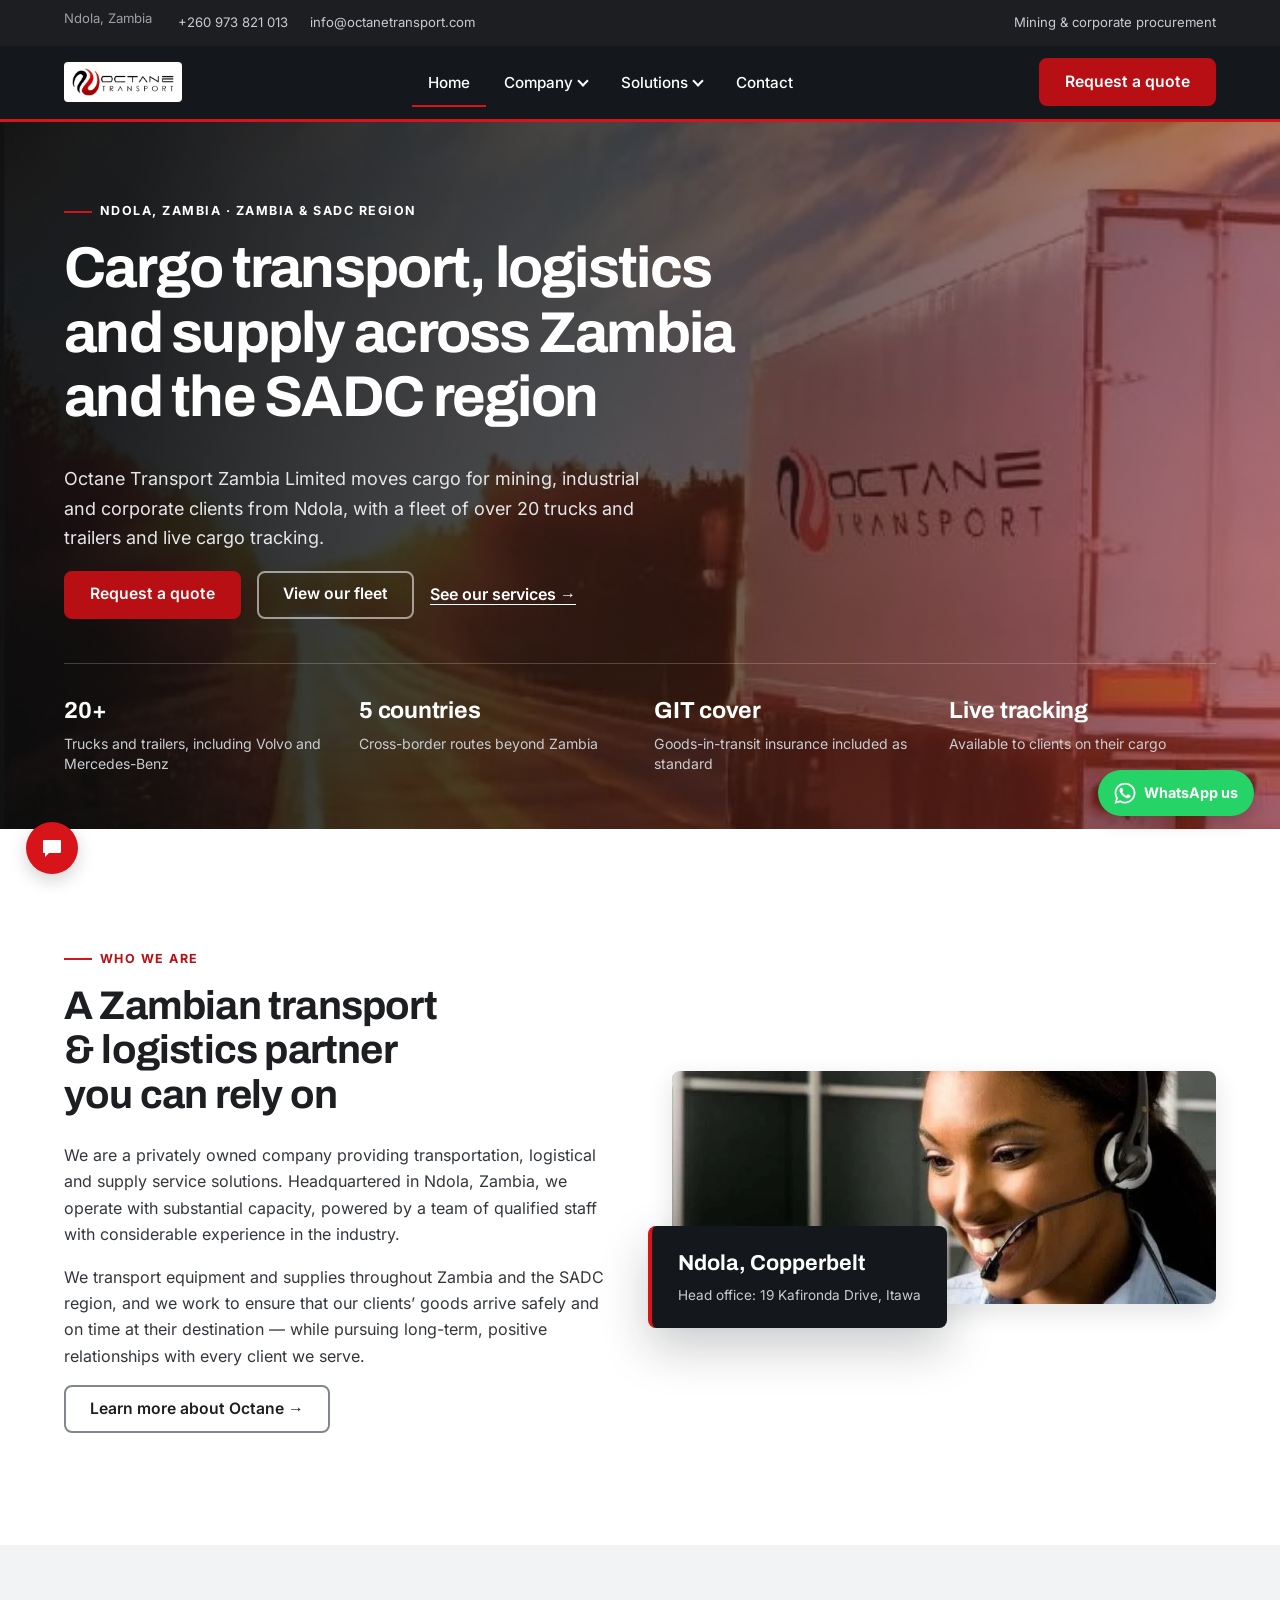
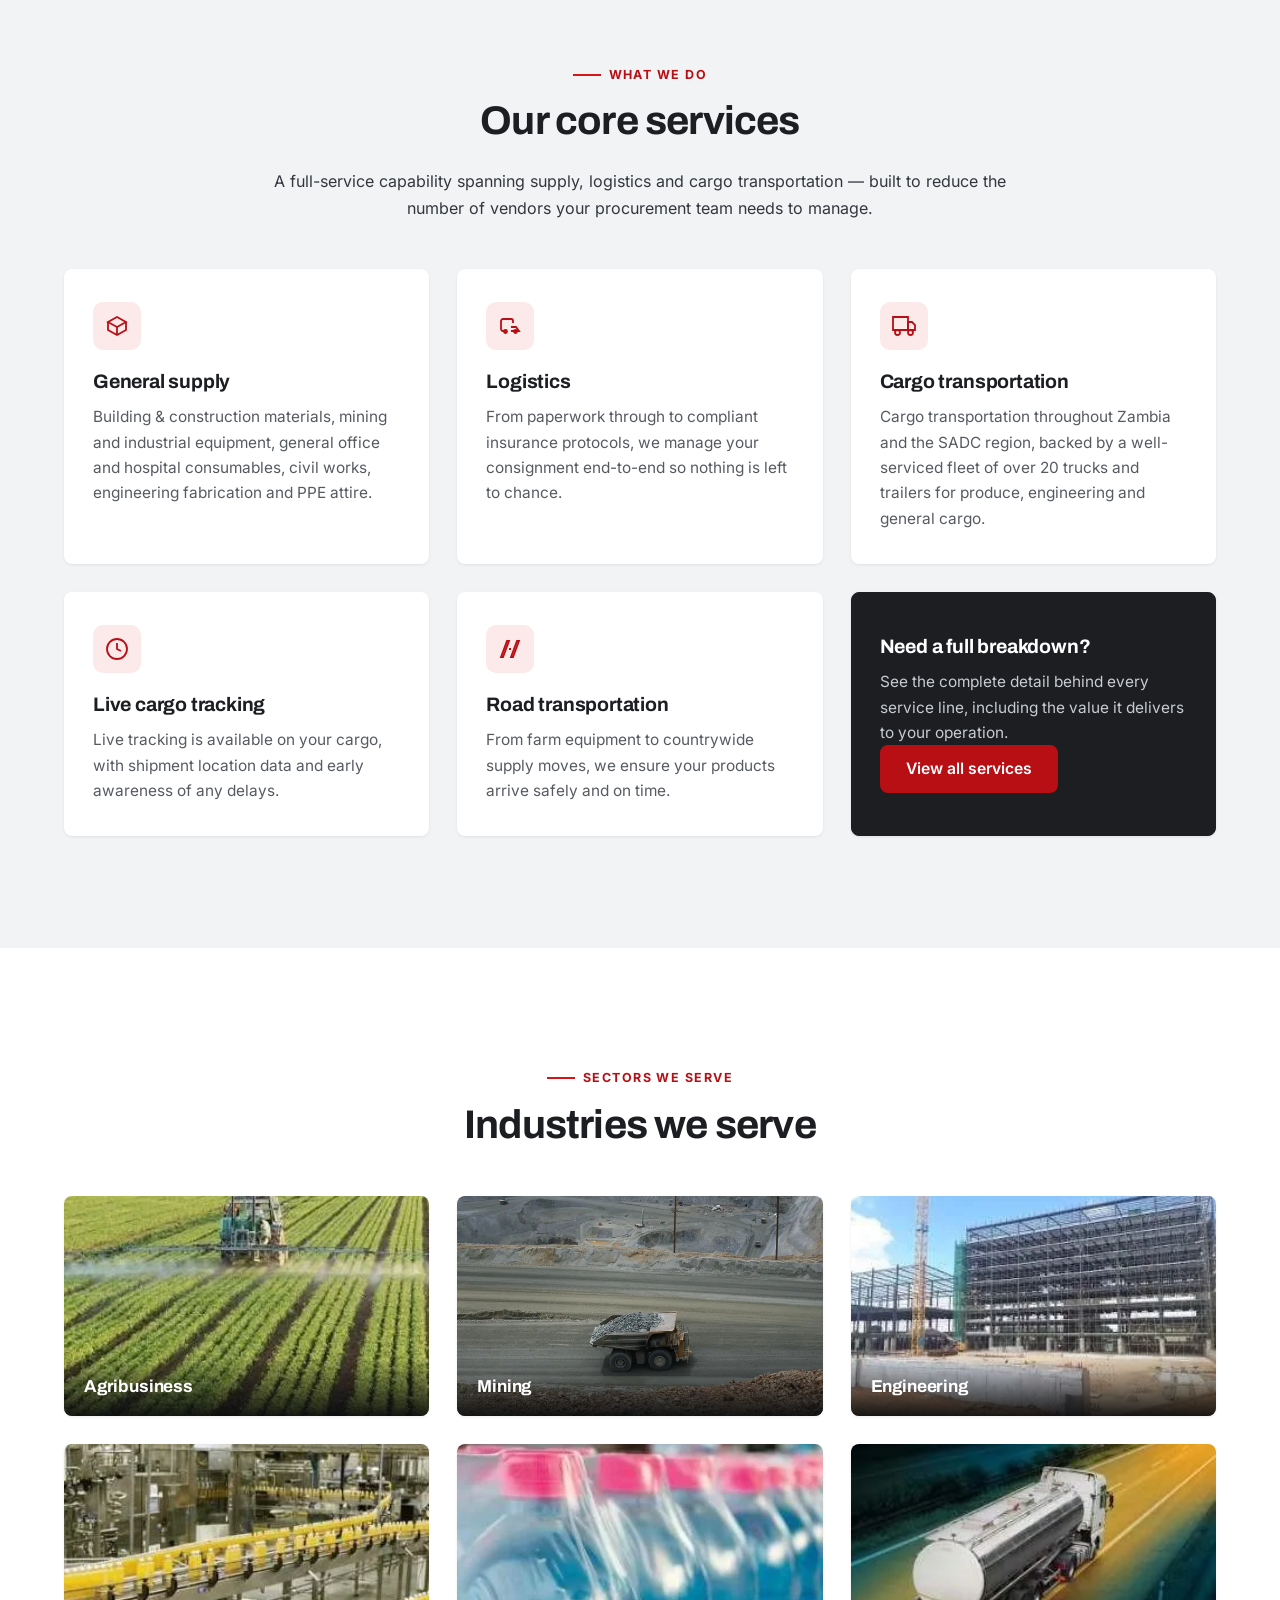
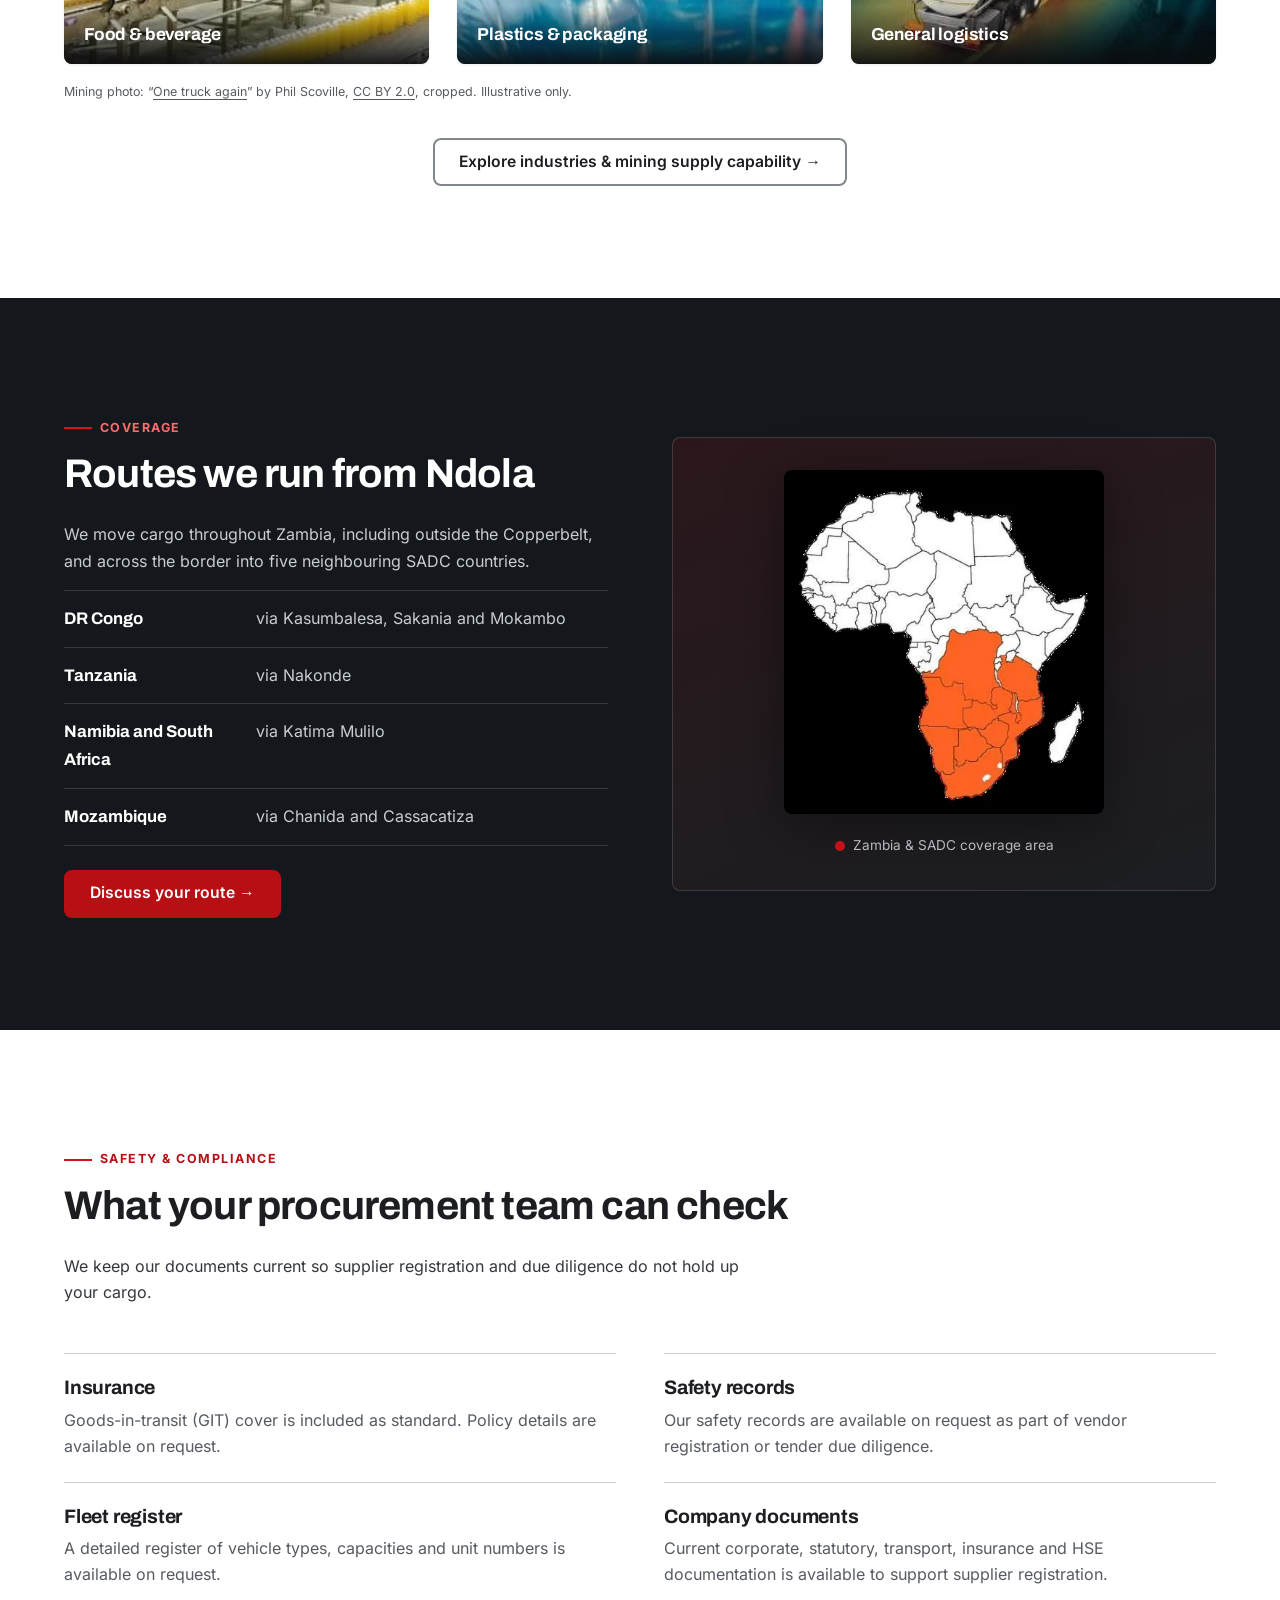
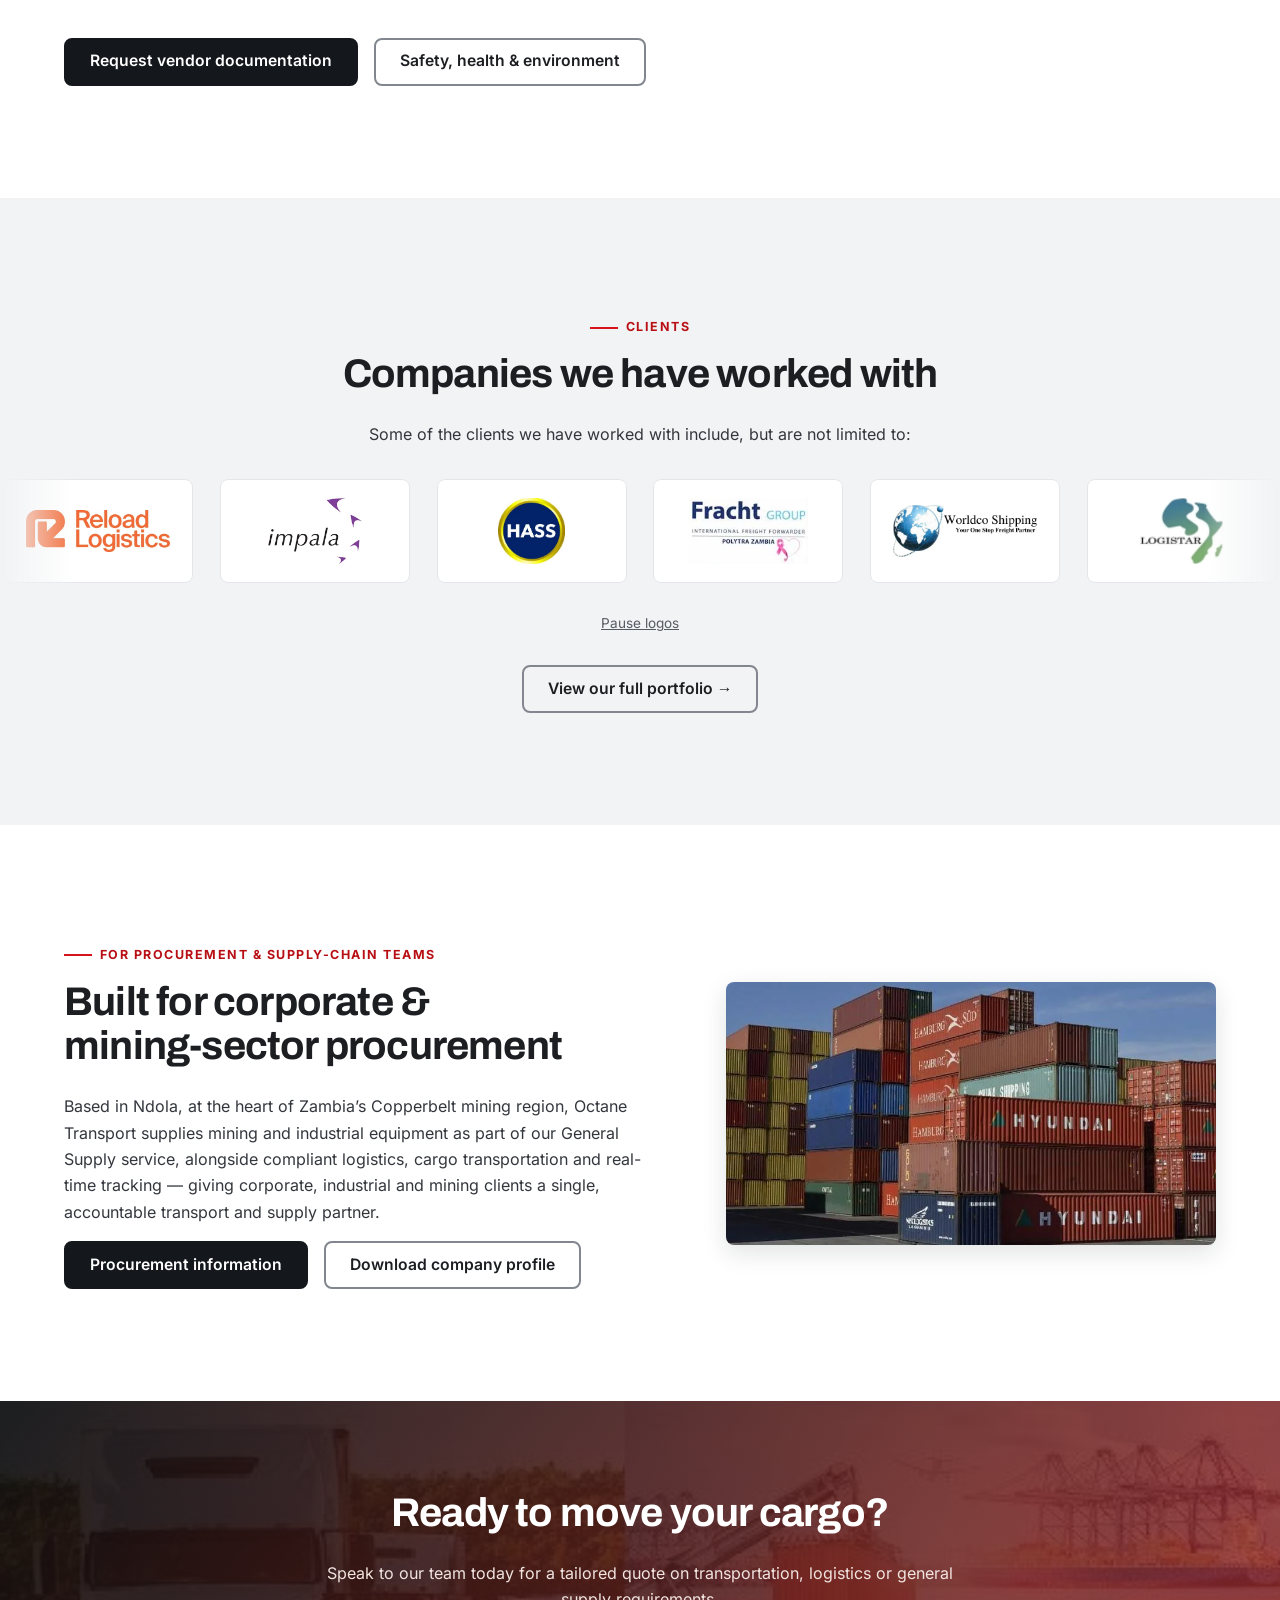
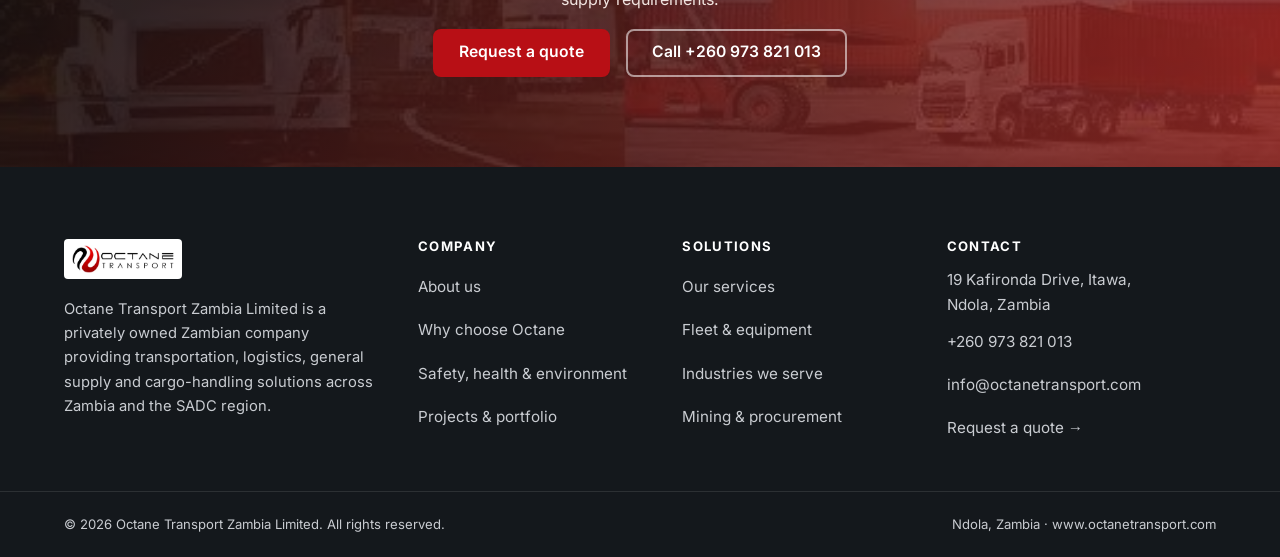
==== commit fcb3fd00: "Homepage: scrolling client logo strip replaces the text client names Six client logos on white tiles" ====
--- a/index.html
+++ b/index.html
@@ -282,15 +282,28 @@
       <div class="eyebrow">Clients</div>
       <h2>Companies we have worked with</h2>
       <p class="max-w">Some of the clients we have worked with include, but are not limited to:</p>
-      <div class="client-strip" style="justify-content:center;margin-top:24px;">
-        <span class="client-chip" data-mark="RL">Reload Logistics</span>
-        <span class="client-chip" data-mark="IT">Impala Terminals</span>
-        <span class="client-chip" data-mark="HP">Hass Petroleum</span>
-        <span class="client-chip" data-mark="PZ">Polytra Zambia</span>
-        <span class="client-chip" data-mark="WC">World Co. Logistics</span>
-        <span class="client-chip" data-mark="LA">Logistra Africa</span>
-      </div>
-      <div style="margin-top:32px;">
+    </div>
+    <div class="logo-marquee">
+        <ul class="logo-group">
+          <li><img src="assets/img/clients/reload-logistics.webp" alt="Reload Logistics" width="480" height="140" decoding="async"></li>
+          <li><img src="assets/img/clients/impala.webp" alt="Impala" width="342" height="240" decoding="async"></li>
+          <li><img src="assets/img/clients/hass.webp" alt="HASS" width="199" height="198" decoding="async"></li>
+          <li><img src="assets/img/clients/fracht-polytra.webp" alt="Fracht Group, Polytra Zambia" width="169" height="94" decoding="async"></li>
+          <li><img src="assets/img/clients/worldco-shipping.webp" alt="Worldco Shipping" width="442" height="160" decoding="async"></li>
+          <li><img src="assets/img/clients/logistar.webp" alt="Logistar" width="300" height="240" decoding="async"></li>
+        </ul>
+        <ul class="logo-group" aria-hidden="true">
+          <li><img src="assets/img/clients/reload-logistics.webp" alt="" width="480" height="140" decoding="async"></li>
+          <li><img src="assets/img/clients/impala.webp" alt="" width="342" height="240" decoding="async"></li>
+          <li><img src="assets/img/clients/hass.webp" alt="" width="199" height="198" decoding="async"></li>
+          <li><img src="assets/img/clients/fracht-polytra.webp" alt="" width="169" height="94" decoding="async"></li>
+          <li><img src="assets/img/clients/worldco-shipping.webp" alt="" width="442" height="160" decoding="async"></li>
+          <li><img src="assets/img/clients/logistar.webp" alt="" width="300" height="240" decoding="async"></li>
+        </ul>
+    </div>
+    <div class="container text-center">
+      <button type="button" class="logo-marquee-toggle" aria-pressed="false">Pause logos</button>
+      <div style="margin-top:20px;">
         <a href="/projects" class="btn btn-ghost">View our full portfolio &rarr;</a>
       </div>
     </div>
--- a/assets/css/style.css
+++ b/assets/css/style.css
@@ -440,20 +440,41 @@
 .notice-dark b{color:var(--accent-light);}
 
 /* Logos strip */
-.client-strip{display:flex;flex-wrap:wrap;gap:16px;}
-.client-chip{
-  display:inline-flex;align-items:center;gap:10px;
+/* Client logo marquee (home): two identical groups scroll right to left for a seamless loop */
+.logo-marquee{
+  --logo-gap:20px;
+  display:flex;gap:var(--logo-gap);overflow:hidden;margin-top:28px;padding:4px 0;
+  -webkit-mask-image:linear-gradient(90deg,transparent,#000 6%,#000 94%,transparent);
+  mask-image:linear-gradient(90deg,transparent,#000 6%,#000 94%,transparent);
+}
+.logo-group{
+  flex-shrink:0;display:flex;align-items:center;justify-content:space-around;gap:var(--logo-gap);
+  min-width:100%;margin:0;padding:0;list-style:none;
+  animation:logo-scroll 32s linear infinite;
+}
+.logo-group li{
+  flex-shrink:0;width:190px;height:104px;padding:18px 22px;
+  display:flex;align-items:center;justify-content:center;
   background:var(--white);border:1px solid var(--gray-200);border-radius:var(--radius);
-  padding:12px 22px 12px 14px;font-family:var(--font-head);font-weight:600;font-size:.98rem;
-  color:var(--ink);
-}
-.client-chip::before{
-  content:attr(data-mark);flex-shrink:0;
-  width:28px;height:28px;border-radius:6px;
-  background:var(--ink);color:#fff;
-  display:flex;align-items:center;justify-content:center;
-  font-size:.7rem;font-weight:700;
-}
+}
+.logo-group img{max-width:100%;max-height:100%;width:auto;height:auto;object-fit:contain;}
+.logo-marquee:hover .logo-group,.logo-marquee.is-paused .logo-group{animation-play-state:paused;}
+@keyframes logo-scroll{to{transform:translateX(calc(-100% - var(--logo-gap)));}}
+.logo-marquee-toggle{
+  margin-top:14px;min-height:44px;padding:8px 14px;background:none;border:0;cursor:pointer;
+  font-family:var(--font-body);font-size:.85rem;color:var(--gray-600);text-decoration:underline;
+}
+@media(max-width:600px){
+  .logo-marquee{--logo-gap:14px;}
+  .logo-group li{width:150px;height:86px;padding:14px 16px;}
+  .logo-group{animation-duration:24s;}
+}
+@media(prefers-reduced-motion:reduce){
+  .logo-marquee{flex-wrap:wrap;justify-content:center;-webkit-mask-image:none;mask-image:none;padding:4px 24px;}
+  .logo-group{animation:none;min-width:0;flex-wrap:wrap;justify-content:center;}
+  .logo-group[aria-hidden="true"],.logo-marquee-toggle{display:none;}
+}
+@media print{.logo-group{animation:none;}.logo-group[aria-hidden="true"],.logo-marquee-toggle{display:none;}}
 
 /* Tabs (fleet categories) */
 .tab-nav{display:flex;flex-wrap:wrap;gap:10px;margin-bottom:36px;}
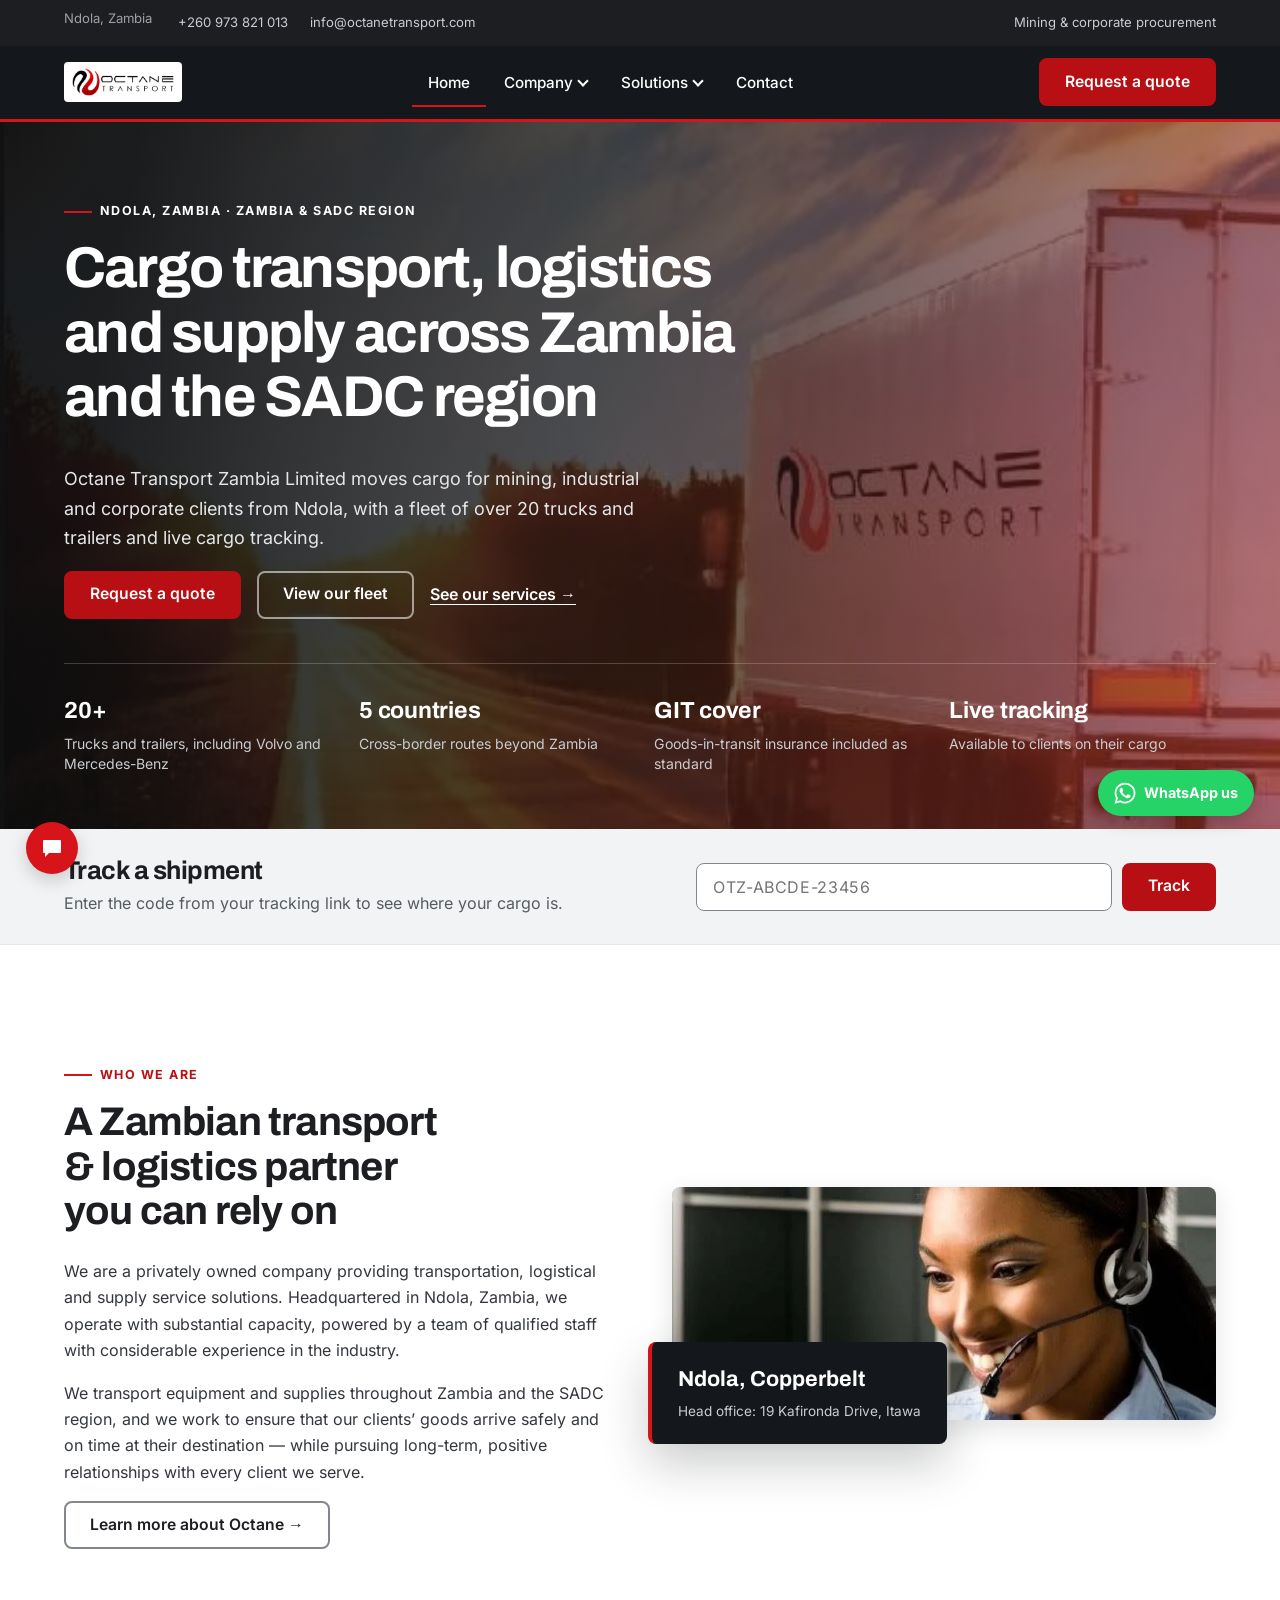
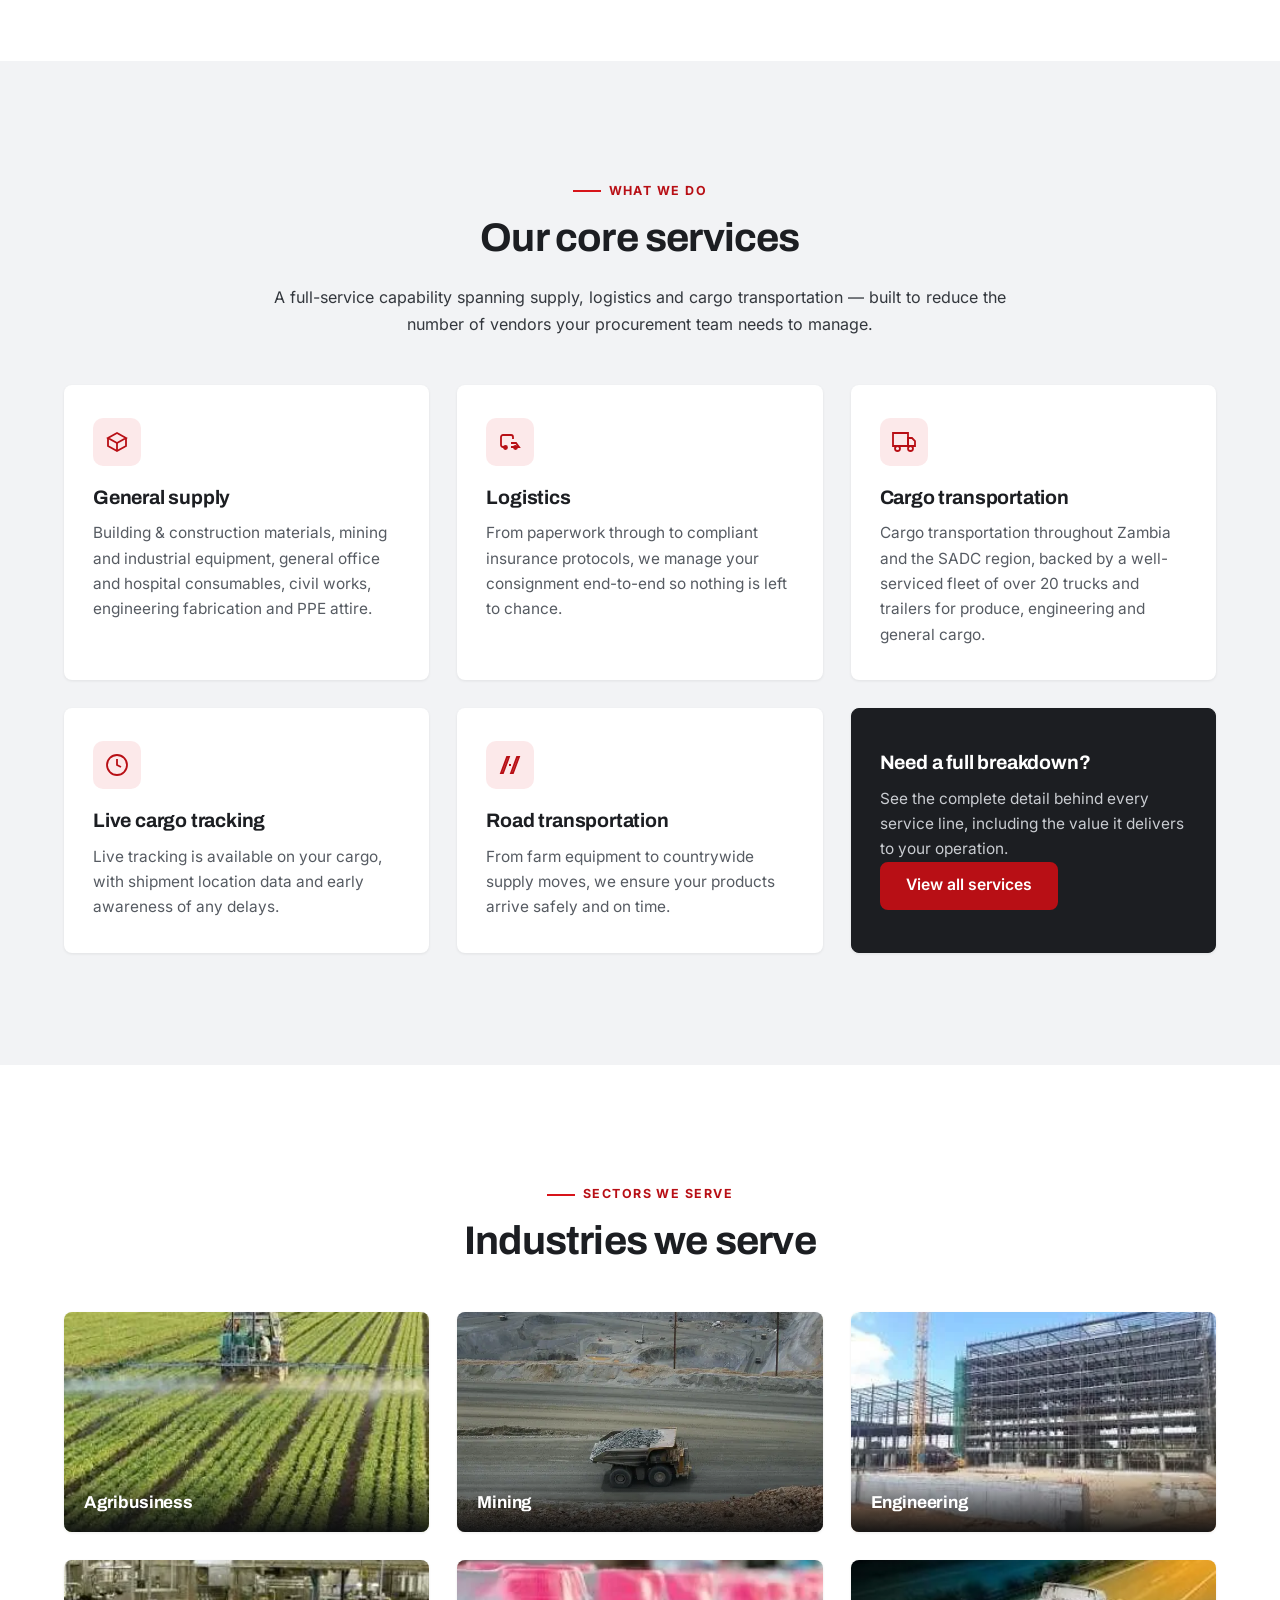
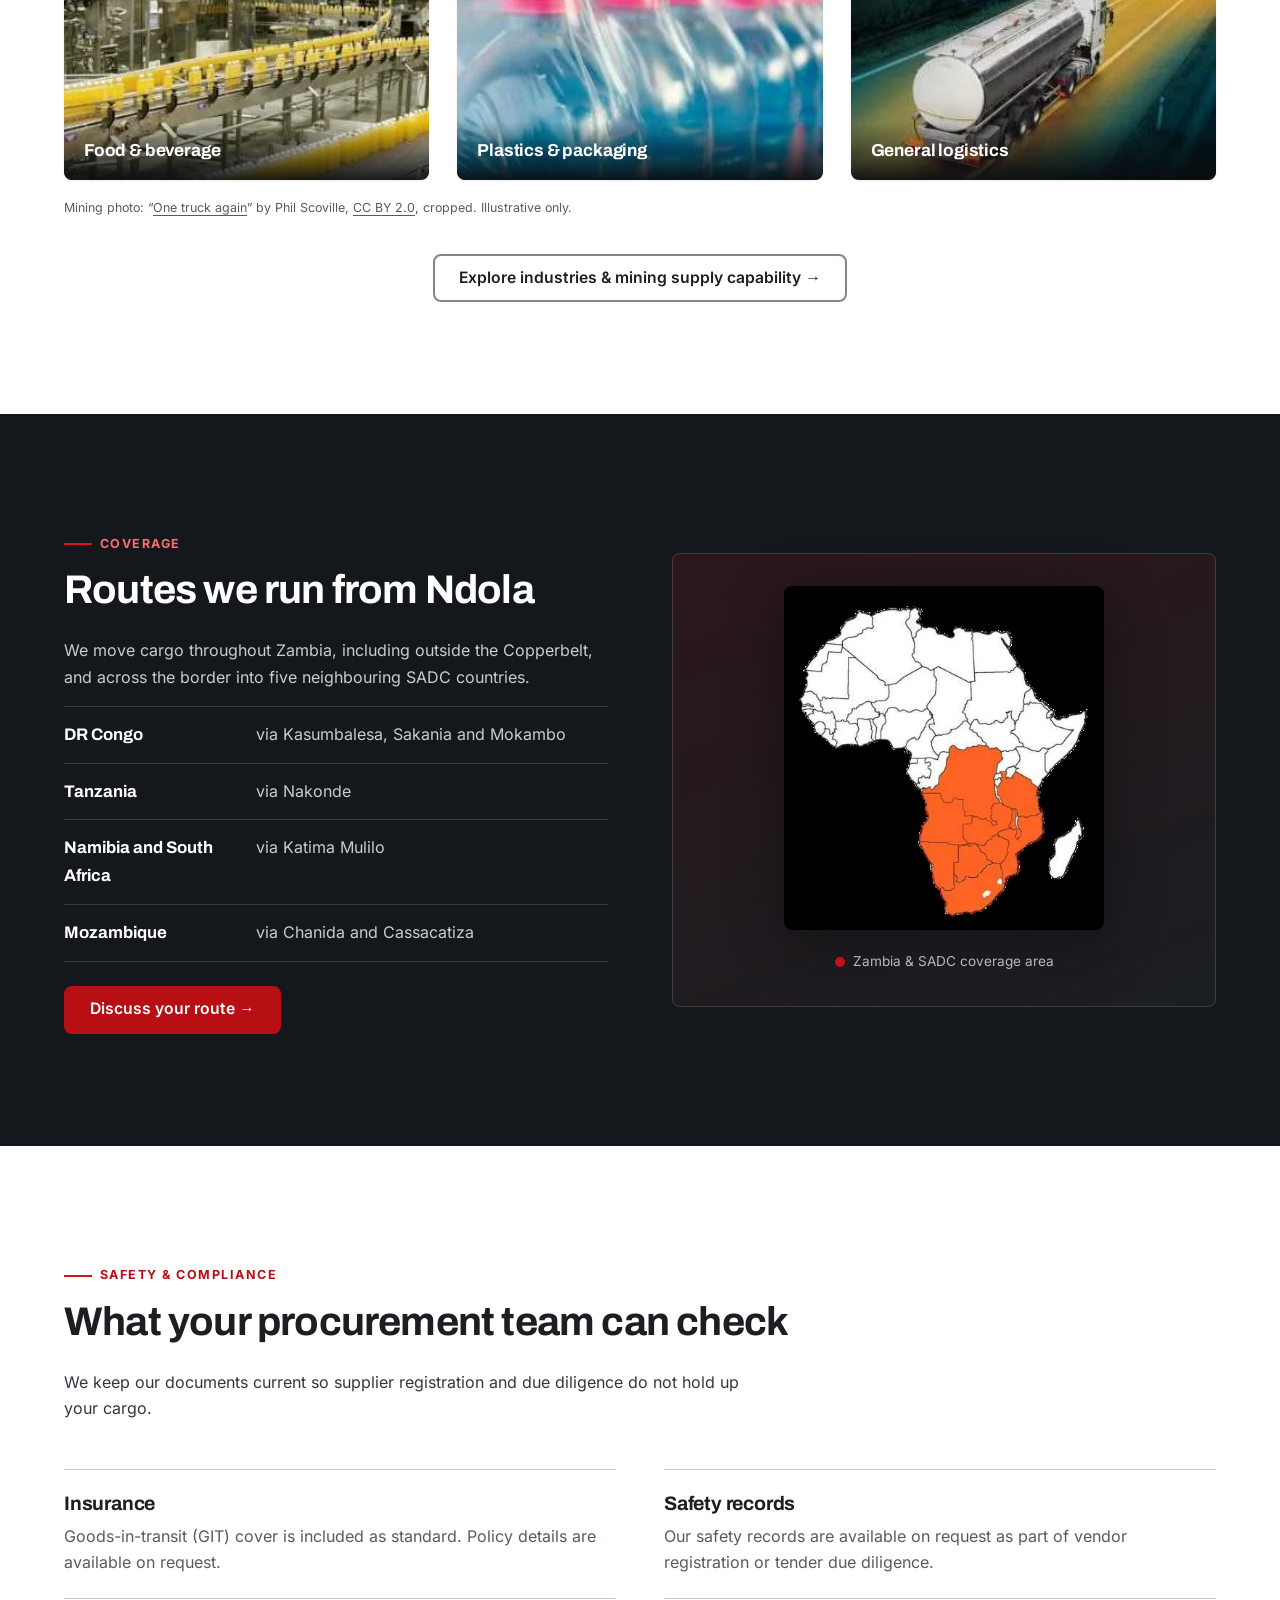
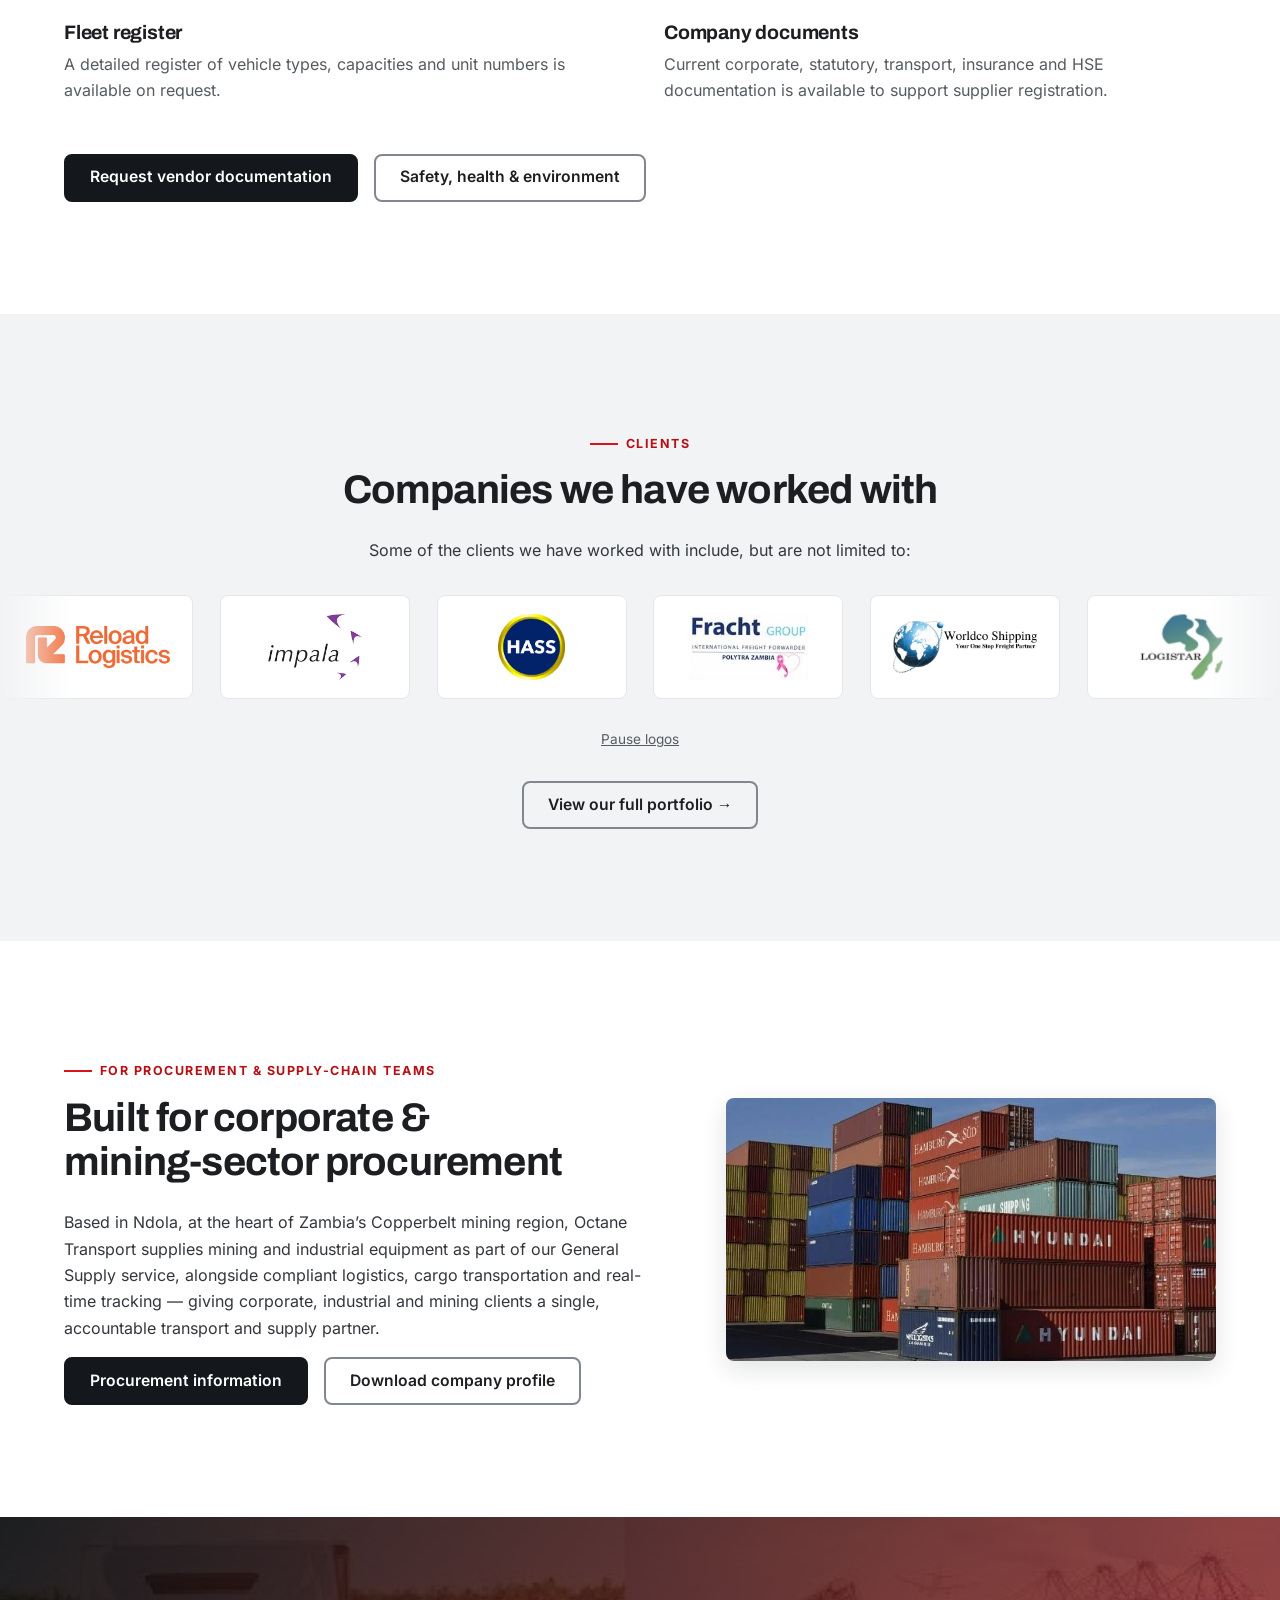
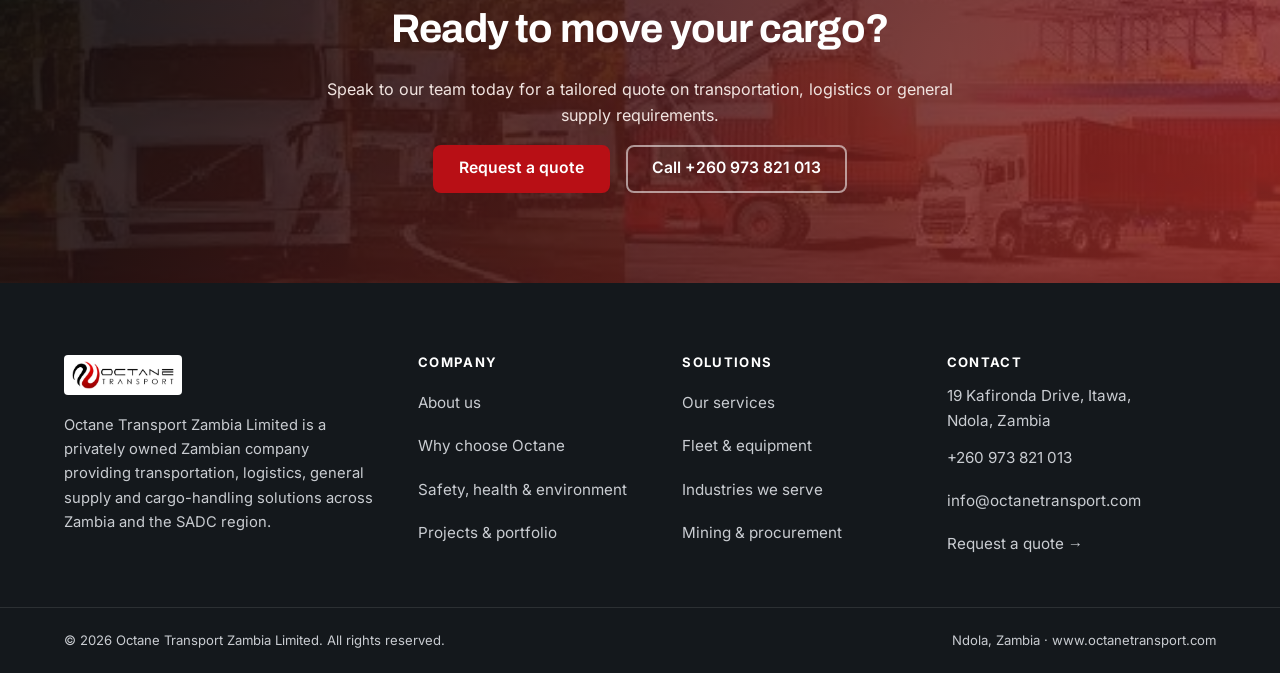
==== commit c2dd0987: "Homepage: add a Track a shipment box that opens /track?code= The form is a plain GET to /track with " ====
--- a/index.html
+++ b/index.html
@@ -157,6 +157,23 @@
     </div>
   </section>
 
+  <section class="track-band" aria-labelledby="track-band-title">
+    <div class="container track-band-inner">
+      <div class="track-band-text">
+        <h2 id="track-band-title">Track a shipment</h2>
+        <p>Enter the code from your tracking link to see where your cargo is.</p>
+      </div>
+      <form class="track-band-form" id="home-track-form" action="/track" method="get" novalidate>
+        <label for="home-track-code" class="sr-only">Tracking code</label>
+        <div class="track-band-row">
+          <input id="home-track-code" name="code" type="text" inputmode="text" autocomplete="off" autocapitalize="characters" spellcheck="false" placeholder="OTZ-ABCDE-23456" maxlength="24" aria-describedby="home-track-msg">
+          <button type="submit" class="btn btn-primary">Track</button>
+        </div>
+        <p id="home-track-msg" class="track-band-msg" aria-live="polite"></p>
+      </form>
+    </div>
+  </section>
+
   <section class="section">
     <div class="container split">
       <div>
--- a/assets/css/style.css
+++ b/assets/css/style.css
@@ -684,3 +684,22 @@
   html{scroll-behavior:auto;}
   .wa-float,.chat-launcher,.chat-panel,.chat-send,.chat-chips button,.chat-quote button{transform:none !important;}
 }
+
+/* Homepage "Track a shipment" band (form posts to /track?code=) */
+.sr-only{position:absolute;width:1px;height:1px;padding:0;margin:-1px;overflow:hidden;clip:rect(0,0,0,0);white-space:nowrap;border:0;}
+.track-band{background:var(--gray-100);border-bottom:1px solid var(--gray-200);padding:28px 0;}
+.track-band-inner{display:flex;align-items:center;justify-content:space-between;gap:16px 32px;flex-wrap:wrap;}
+.track-band-text h2{font-size:clamp(1.3rem,2.4vw,1.6rem);margin:0 0 4px;}
+.track-band-text p{margin:0;color:var(--gray-600);}
+.track-band-form{flex:1 1 360px;max-width:520px;min-width:0;}
+.track-band-row{display:flex;gap:10px;}
+.track-band-row input{
+  flex:1;min-width:0;min-height:48px;padding:12px 16px;border:1px solid var(--gray-500);border-radius:var(--radius);
+  font-family:var(--font-body);font-size:1rem;color:var(--ink);background:#fff;letter-spacing:.04em;
+}
+.track-band-row input:focus{outline:3px solid var(--accent);outline-offset:1px;border-color:var(--accent);}
+.track-band-row input[aria-invalid="true"]{border-color:var(--accent-dark);}
+.track-band-row .btn{flex:none;}
+.track-band-msg{margin:8px 0 0;font-size:.92rem;color:var(--accent-text);min-height:0;}
+.track-band-msg:empty{display:none;}
+@media(max-width:420px){.track-band-row{flex-direction:column;}.track-band-row .btn{width:100%;}}
